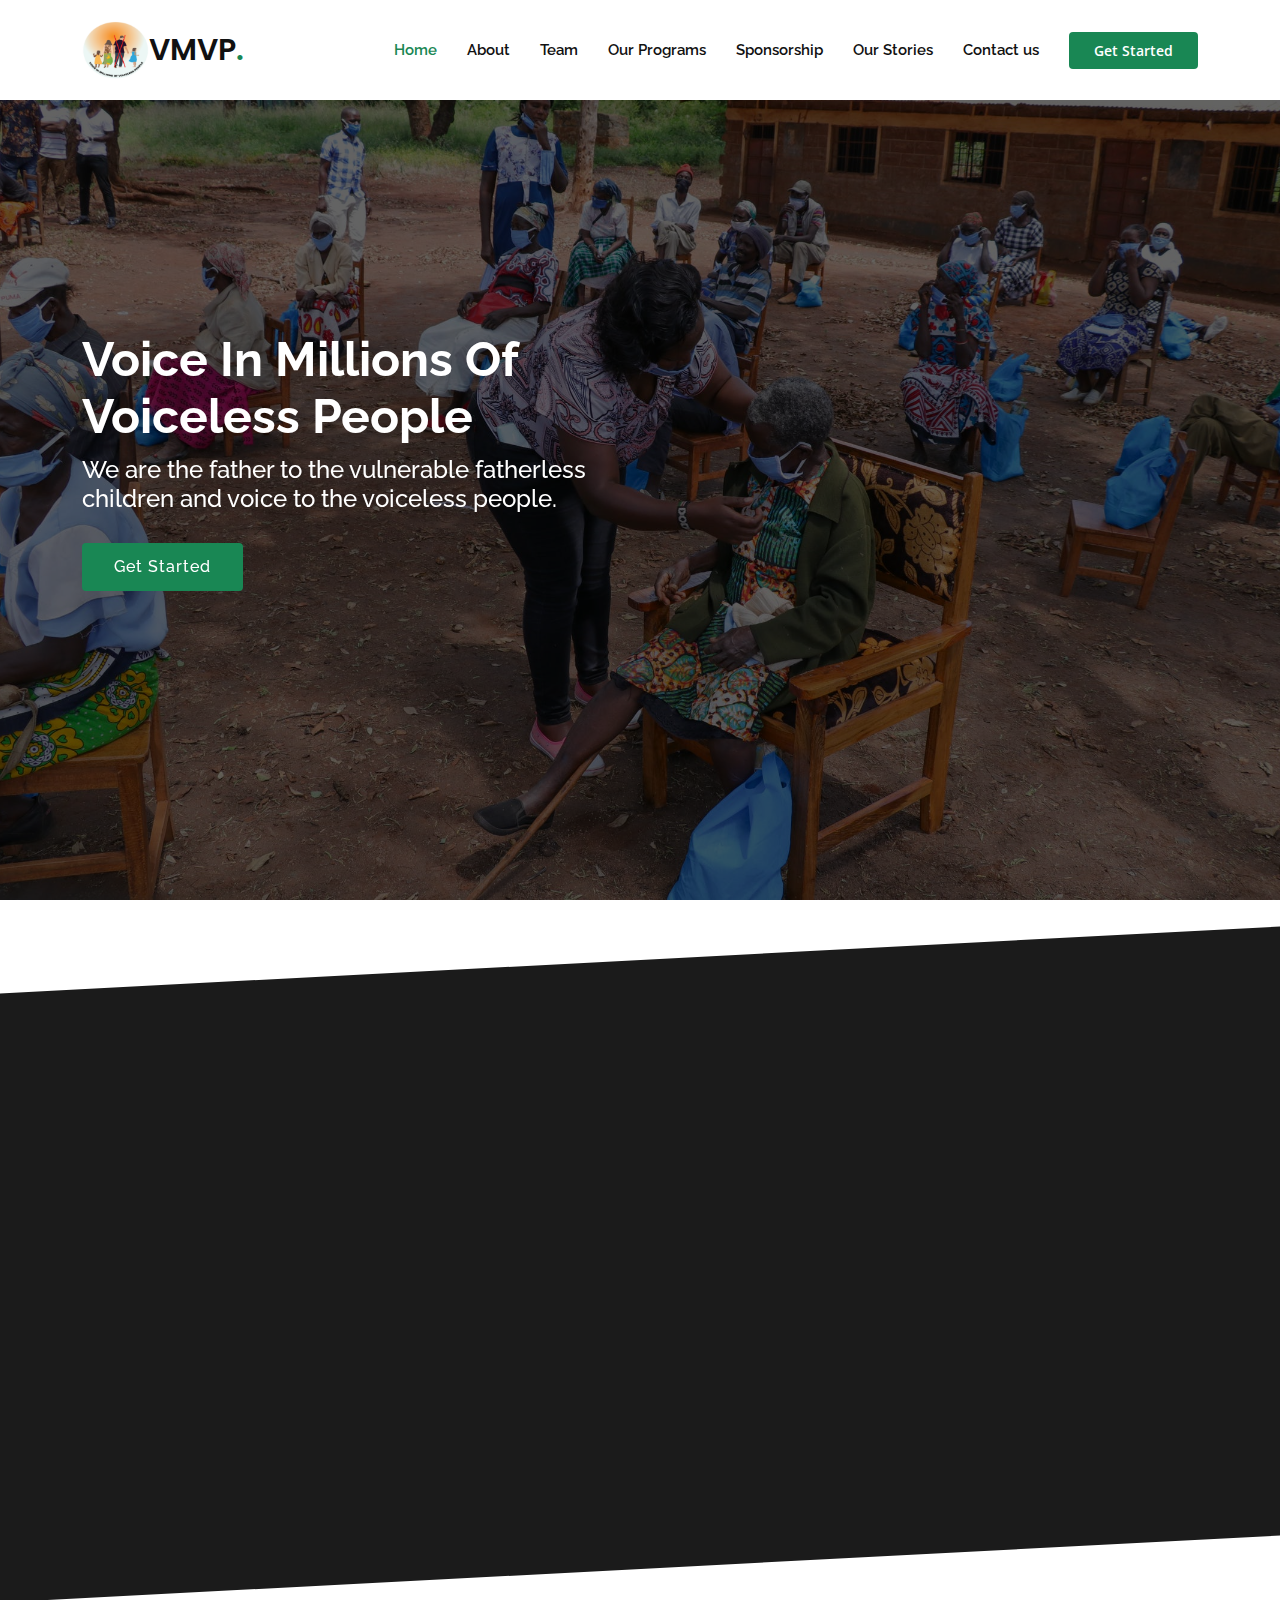
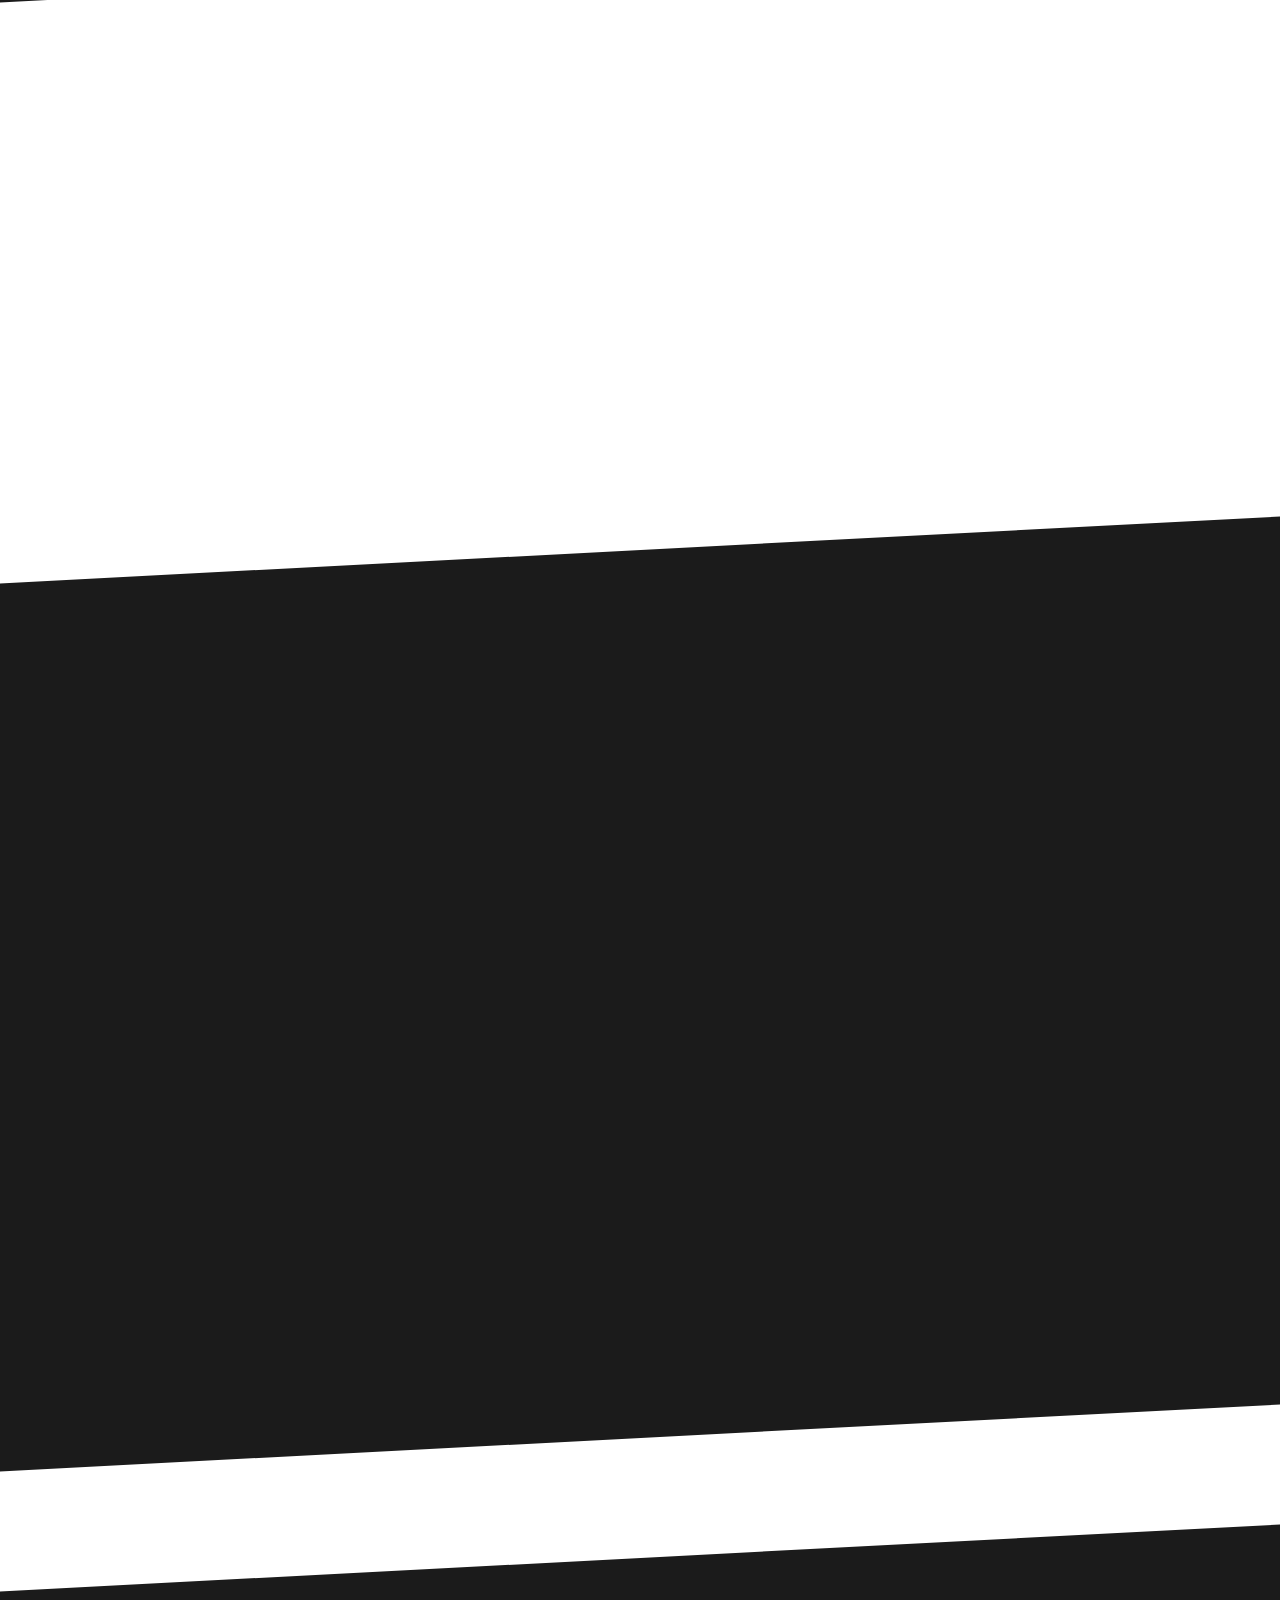
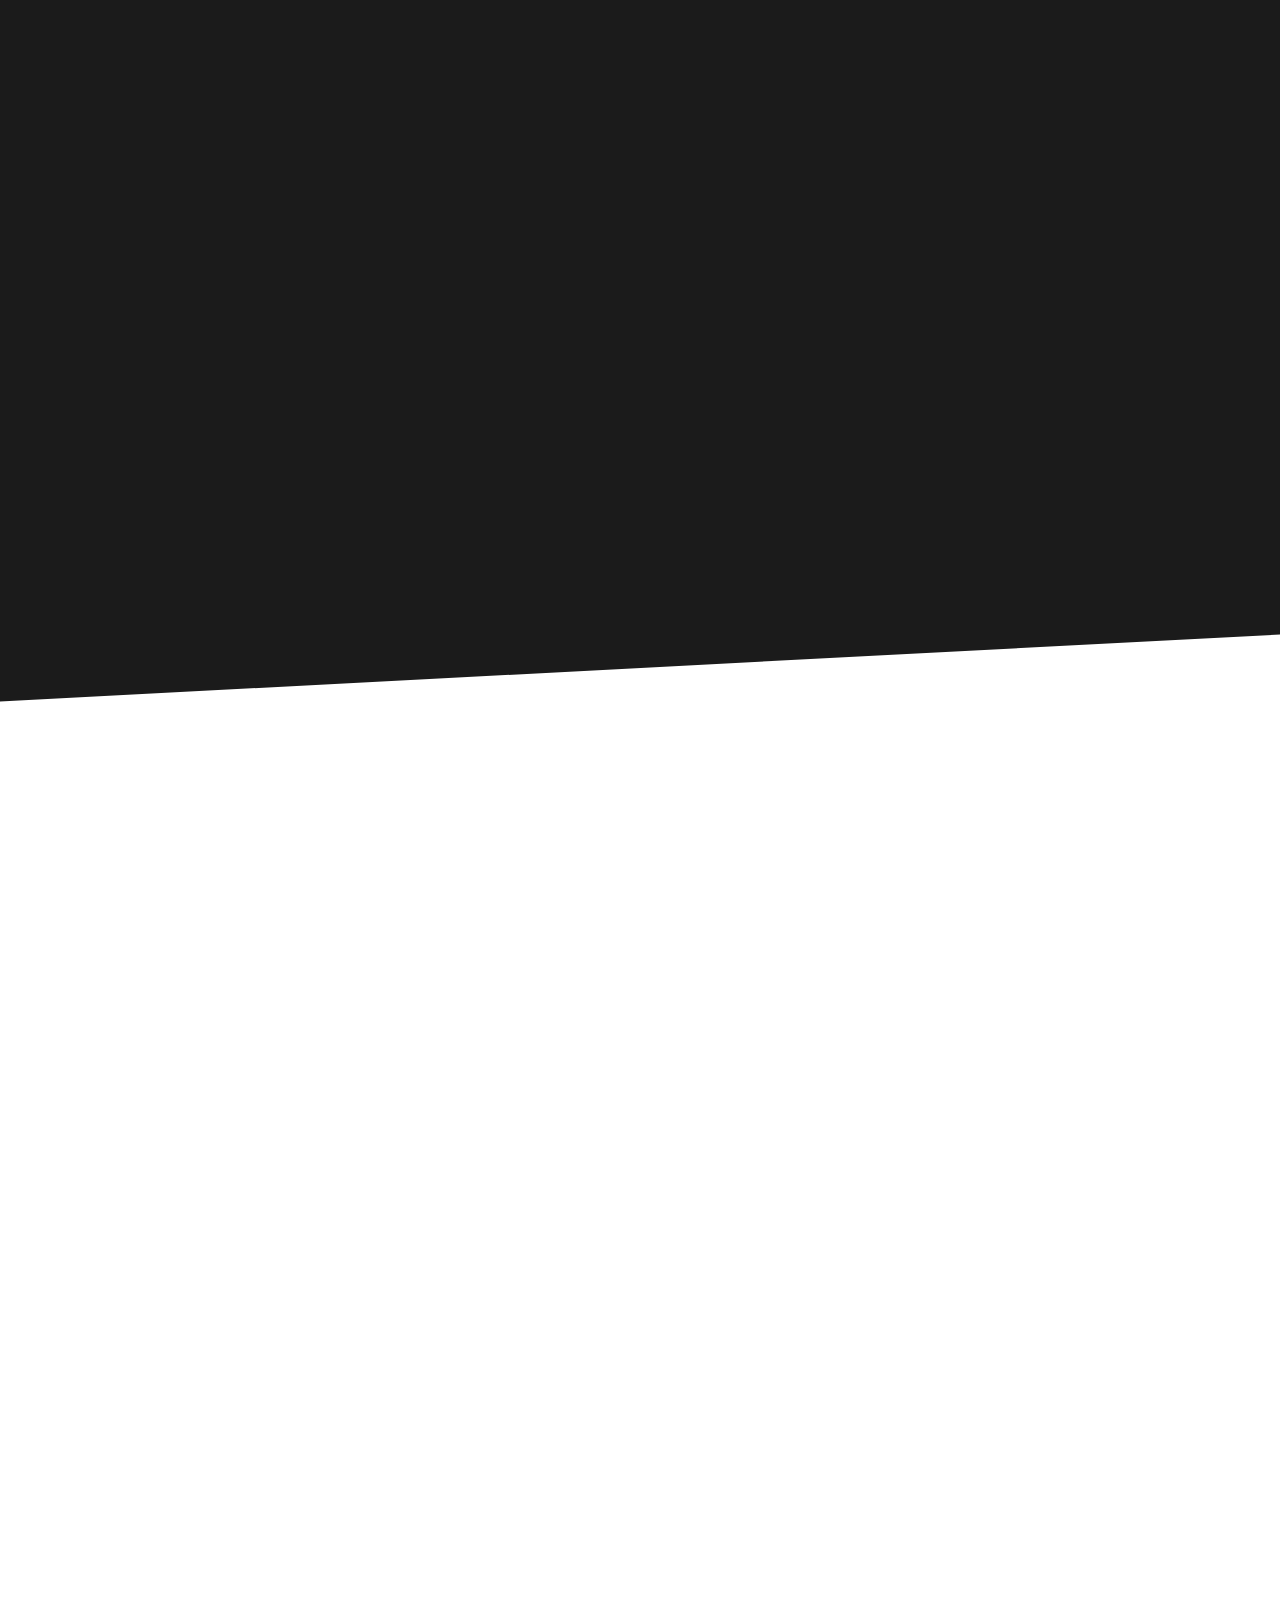
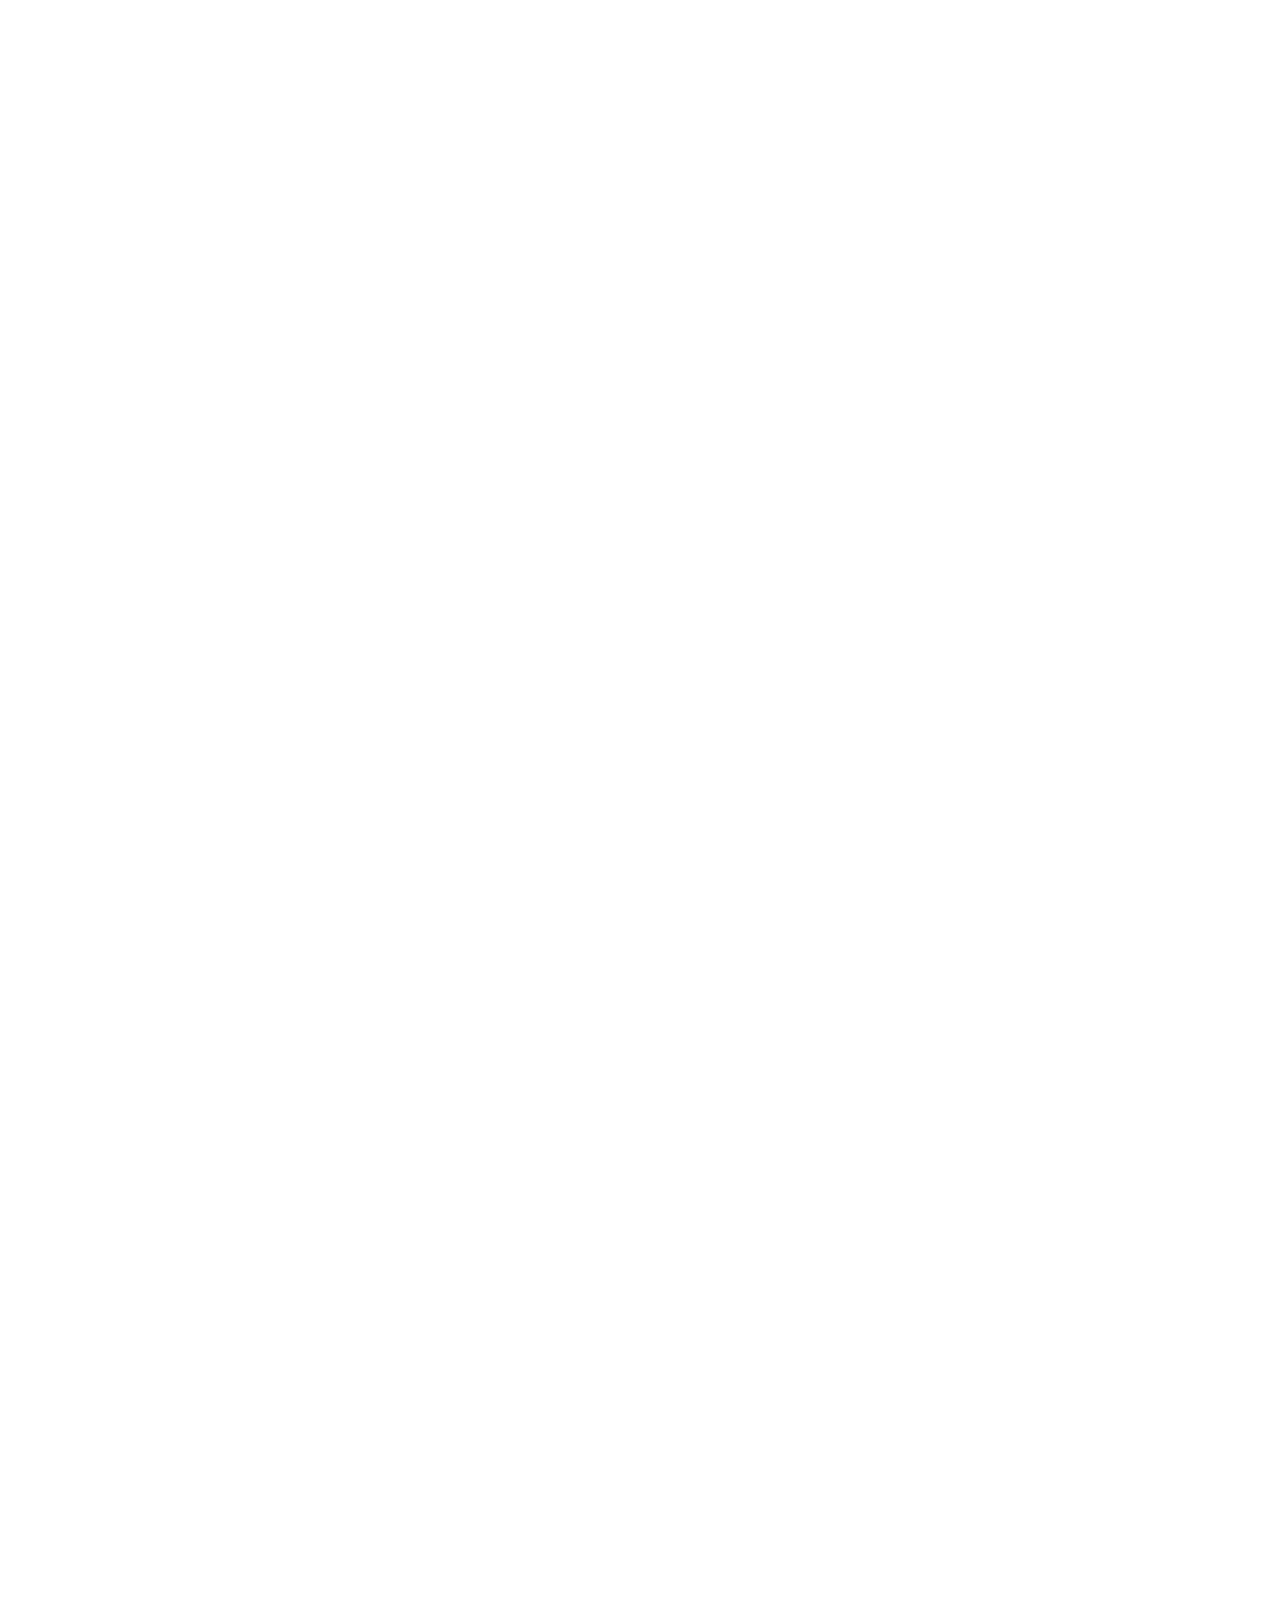
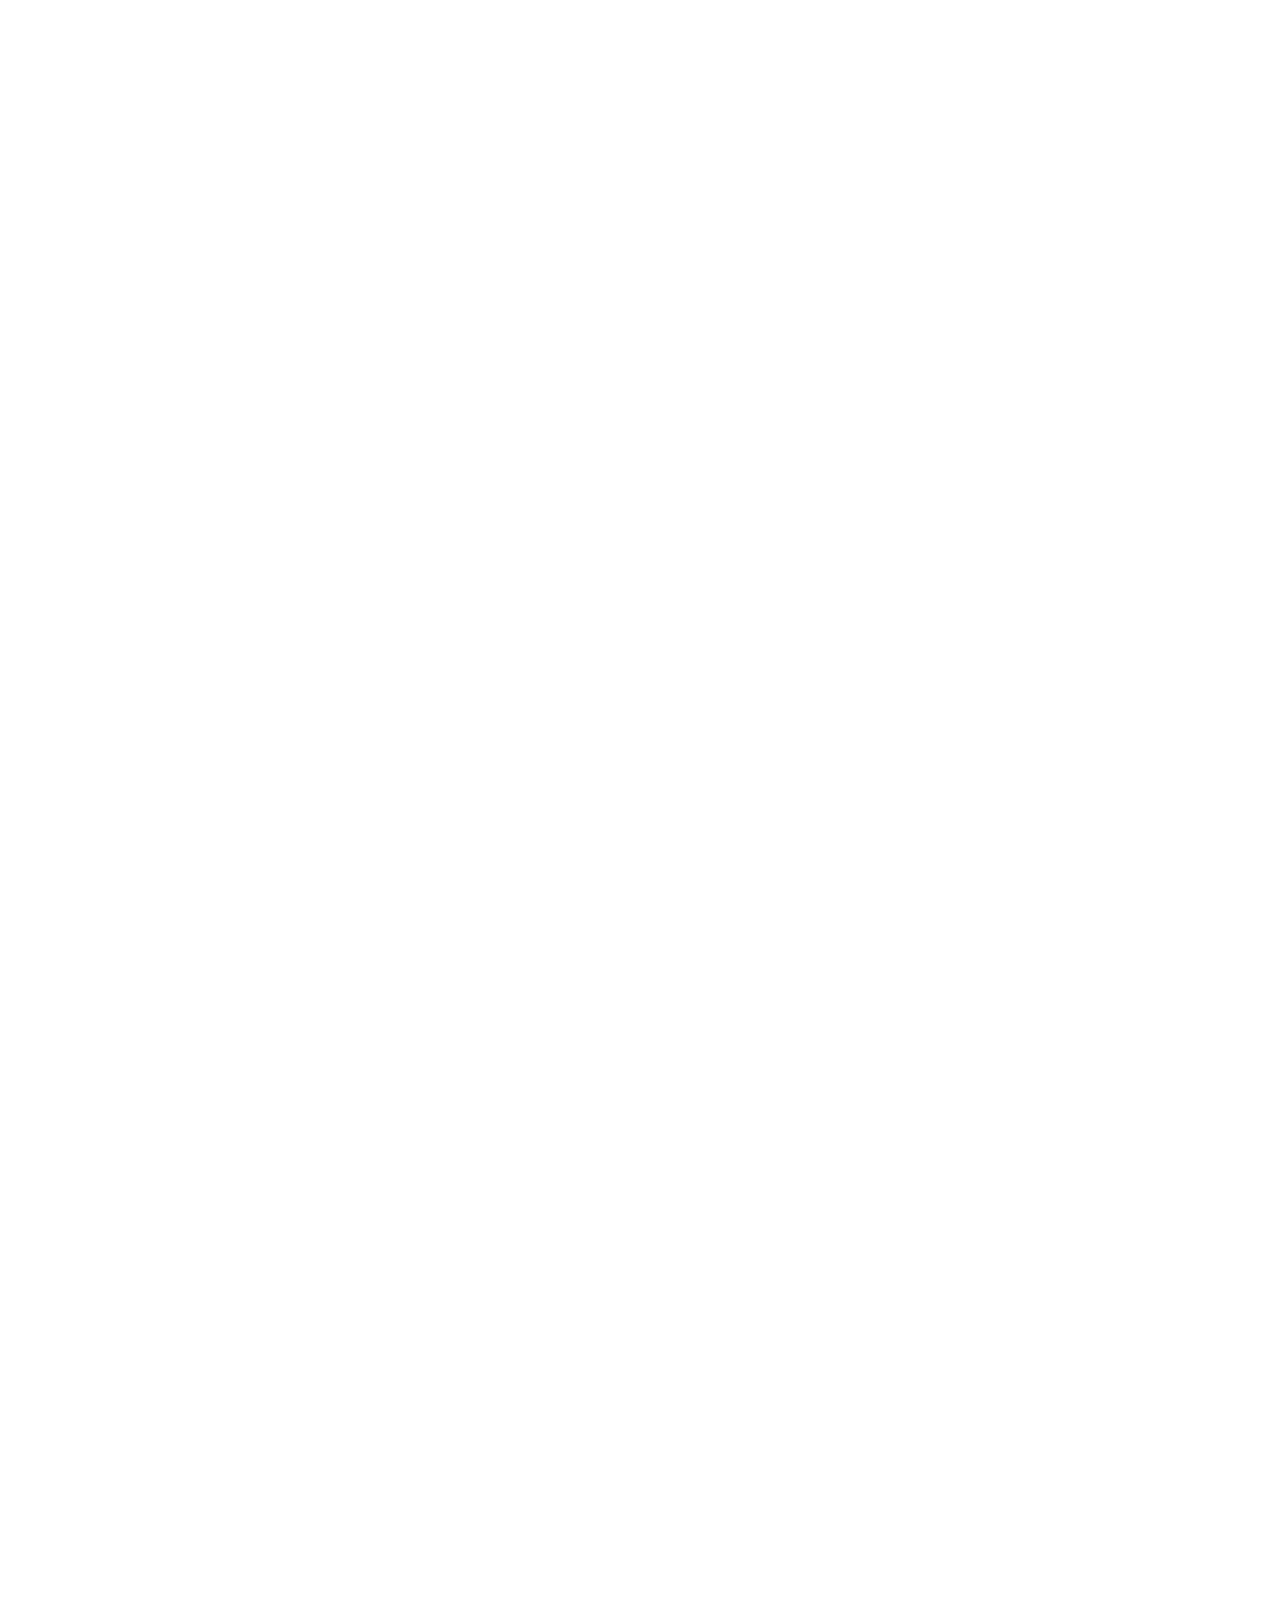
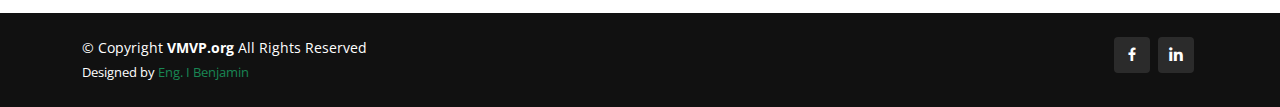
==== index.html @ 3604f812 "fixing feedbacks from client" ====
<!DOCTYPE html>
<html lang="en">

<head>
  <meta charset="utf-8">
  <meta content="width=device-width, initial-scale=1.0" name="viewport">

  <title> Voice In Millions Of Voiceless People -VMVP </title>
  <meta content="Voice In Millions Of Voiceless People" name="description">
  <meta content="" name="keywords">

  <!-- Favicons -->
  <link href="assets/img/logo.png" rel="icon">
  <link href="assets/img/apple-touch-icon.png" rel="apple-touch-icon">

  <!-- Google Fonts -->
  <link href="https://fonts.googleapis.com/css?family=Open+Sans:300,300i,400,400i,600,600i,700,700i|Raleway:300,300i,400,400i,500,500i,600,600i,700,700i|Poppins:300,300i,400,400i,500,500i,600,600i,700,700i" rel="stylesheet">

  <!-- Vendor CSS Files -->
  <link href="assets/vendor/aos/aos.css" rel="stylesheet">
  <link href="assets/vendor/bootstrap/css/bootstrap.min.css" rel="stylesheet">
  <link href="assets/vendor/bootstrap-icons/bootstrap-icons.css" rel="stylesheet">
  <link href="assets/vendor/boxicons/css/boxicons.min.css" rel="stylesheet">
  <link href="assets/vendor/glightbox/css/glightbox.min.css" rel="stylesheet">
  <link href="assets/vendor/remixicon/remixicon.css" rel="stylesheet">
  <link href="assets/vendor/swiper/swiper-bundle.min.css" rel="stylesheet">

  <!-- Template Main CSS File -->
  <link href="assets/css/style.css" rel="stylesheet">

  <!-- =======================================================
  * Template Name: Presento - v3.7.0
  * Template URL: https://bootstrapmade.com/presento-bootstrap-corporate-template/
  * Author: BootstrapMade.com
  * License: https://bootstrapmade.com/license/
  ======================================================== -->
</head>

<body>

  <!-- ======= Header ======= -->
  <header id="header" class="fixed-top d-flex align-items-center">
    <div class="container d-flex align-items-center">
     
      <!-- Uncomment below if you prefer to use an image logo -->
      <a href="index.html" class="logo "> <img src="assets/img/logo.png" alt=""> <h1 class="logo"><a href="index.html">VMVP<span>.</span></a></h1></a>
<a class=" me-auto "></a>
      <nav id="navbar" class="navbar order-last order-lg-0">
        <ul>
          <li><a class="nav-link scrollto active" href="#hero">Home</a></li>
          <li><a class="nav-link scrollto" href="#about">About</a></li>
          <li><a class="nav-link scrollto" href="#team">Team</a></li>
          <li><a class="nav-link scrollto" href="#services">Our Programs</a></li>
          <li><a class="nav-link scrollto " href="#portfolio">Sponsorship</a></li> 
          <li><a class="nav-link scrollto " href="#testimonials">Our Stories</a></li> 
          <!-- <li><a href="blog.html">Blog</a></li> -->
          <!-- <li class="dropdown"><a href="#"><span>Drop Down</span> <i class="bi bi-chevron-down"></i></a>
            <ul>
              <li><a href="#">Drop Down 1</a></li>
              <li class="dropdown"><a href="#"><span>Deep Drop Down</span> <i class="bi bi-chevron-right"></i></a>
                <ul>
                  <li><a href="#">Deep Drop Down 1</a></li>
                  <li><a href="#">Deep Drop Down 2</a></li>
                  <li><a href="#">Deep Drop Down 3</a></li>
                  <li><a href="#">Deep Drop Down 4</a></li>
                  <li><a href="#">Deep Drop Down 5</a></li>
                </ul>
              </li>
              <li><a href="#">Drop Down 2</a></li>
              <li><a href="#">Drop Down 3</a></li>
              <li><a href="#">Drop Down 4</a></li>
            </ul>
          </li> -->
          <li><a class="nav-link scrollto" href="#contact">Contact us</a></li>
        </ul>
        <i class="bi bi-list mobile-nav-toggle"></i>
      </nav><!-- .navbar -->

      <a href="#about" class="get-started-btn scrollto">Get Started</a>
    </div>
  </header><!-- End Header -->

  <!-- ======= Hero Section ======= -->
  <section id="hero" class="d-flex align-items-center">

    <div class="container" data-aos="zoom-out" data-aos-delay="100">
      <div class="row">
        <!-- <div class="col-xl-6 pillars order-1 order-lg-1 " style="background:none">
          <img src="assets/img/team/Screenshot 2022-03-13 at 22.03.12.png" alt="" class="img-fluid">
        </div> -->
        <div class="col-xl-6">
          <h1>Voice In Millions Of Voiceless People</h1>
          <h2>We are the father to the vulnerable fatherless children and voice to the voiceless people.  
          </h2>
          <a href="#about" class="btn-get-started scrollto">Get Started</a>
        </div>
     
      </div>
    </div>

  </section><!-- End Hero -->

  <main id="main">


    <!-- ======= About Section ======= -->
    <section id="about" class="about section-bg">
      <div class="container" data-aos="fade-up">

        <div class="row no-gutters">
          <div class="content col-xl-6 d-flex align-items-stretch">
            <div class="content">
              <h3>About Us</h3>
              <p>
                Voice in Millions of Voiceless People (VMVP) non-governmental organization is granted the operational certificate in conformity with the Rwanda Law. Kigali, 06th October 2021.</p>
              
                <p>
                  We are the father to the vulnerable fatherless children and voice to the voiceless people. 
                  </p>
                  <p>
                    VMVP is building a concrete bridge from poverty for vulnerable fatherless kids and a voice to the voiceless people in Rwanda.  
                  </p>
                <a  href="#tabs" class="about-btn scrollto"><span>Next</span> <i class="bx bx-chevron-right"></i></a>
            </div>
          </div>
          
        <div class="col-xl-6 pillars order-1 order-lg-1 " style="background:none">
          <img src="assets/img/team/Screenshot 2022-03-13 at 22.03.12.png" alt="" class="img-fluid">
        </div>
         <!-- <div class="col-xl-5 d-flex align-items-stretch">
            <div class="icon-boxes d-flex flex-column justify-content-center">
              <div class="row">
                <div class="col-md-6 icon-box" data-aos="fade-up" data-aos-delay="100">
                  <i class="bx bx-receipt"></i>
                  <h4>Healthcare With Nutrition</h4>
              <p>Consequuntur sunt aut quasi enim aliquam quae harum pariatur laboris nisi ut aliquip</p> 
                </div>
                <div class="col-md-6 icon-box" data-aos="fade-up" data-aos-delay="200">
                  <i class="bx bx-cube-alt"></i>
                  <h4>Saving Account</h4>
                  <p>Excepteur sint occaecat cupidatat non proident, sunt in culpa qui officia deserunt</p>
                </div>
                <div class="col-md-6 icon-box" data-aos="fade-up" data-aos-delay="300">
                  <i class="bx bx-images"></i>
                  <h4>Talents And Career Development</h4>
                  <p>Aut suscipit aut cum nemo deleniti aut omnis. Doloribus ut maiores omnis facere</p>
                </div>
                <div class="col-md-6 icon-box" data-aos="fade-up" data-aos-delay="400">
                  <i class="bx bx-shield"></i>
                  <h4>Quality Education</h4>
                  <p>Expedita veritatis consequuntur nihil tempore laudantium vitae denat pacta</p>
                </div>
              </div>
            </div>
          </div> -->
        </div>

      </div>
    </section><!-- End About Section -->

    <!-- ======= Counts Section ======= -->
    <!--    <section id="counts" class="counts">
      <div class="container" data-aos="fade-up">

        <div class="row">

          <div class="col-lg-3 col-md-6">
            <div class="count-box">
              <i class="bi bi-emoji-smile"></i>
              <span data-purecounter-start="0" data-purecounter-end="232" data-purecounter-duration="1" class="purecounter"></span>
              <p>Happy Clients</p>
            </div>
          </div>

          <div class="col-lg-3 col-md-6 mt-5 mt-md-0">
            <div class="count-box">
              <i class="bi bi-journal-richtext"></i>
              <span data-purecounter-start="0" data-purecounter-end="521" data-purecounter-duration="1" class="purecounter"></span>
              <p>Projects</p>
            </div>
          </div>

          <div class="col-lg-3 col-md-6 mt-5 mt-lg-0">
            <div class="count-box">
              <i class="bi bi-headset"></i>
              <span data-purecounter-start="0" data-purecounter-end="1463" data-purecounter-duration="1" class="purecounter"></span>
              <p>Hours Of Support</p>
            </div>
          </div>

          <div class="col-lg-3 col-md-6 mt-5 mt-lg-0">
            <div class="count-box">
              <i class="bi bi-people"></i>
              <span data-purecounter-start="0" data-purecounter-end="15" data-purecounter-duration="1" class="purecounter"></span>
              <p>Hard Workers</p>
            </div>
          </div>

        </div>

      </div>
    </section>-->
<!-- End Counts Section -->

    <!-- ======= Tabs Section ======= -->
    <section id="tabs" class="tabs">
      <div class="container" data-aos="fade-up">

        <ul class="nav nav-tabs row d-flex">
          <!-- <li class="nav-item col-1"> -->
            <!-- <a class="nav-link active show" data-bs-toggle="tab" data-bs-target="#tab-1">
              <i class="ri-gps-line"></i>
              <h4 class="d-none d-lg-block">Modi sit est dela pireda nest</h4>
            </a> -->
          <!-- </li> -->
          <li class="nav-item col-4">
            <a class="nav-link" data-bs-toggle="tab" data-bs-target="#tab-2">
              <i class="ri-body-scan-line"></i>
              <h4 class="d-none d-lg-block">Our Vision</h4>
            </a>
          </li>
          <li class="nav-item col-4">
            <a class="nav-link" data-bs-toggle="tab" data-bs-target="#tab-3">
              <i class="ri-sun-line"></i>
              <h4 class="d-none d-lg-block">Our Mission</h4>
            </a>
          </li>
          <li class="nav-item col-4">
            <a class="nav-link" data-bs-toggle="tab" data-bs-target="#tab-4">
              <i class="ri-store-line"></i>
              <h4 class="d-none d-lg-block">Our Objectives</h4>
            </a>
          </li>
        </ul>

        <div class="tab-content">
          <div class="tab-pane active show" id="tab-2">
            <div class="row">
              <div class="col-lg-6 order-2 order-lg-1 mt-3 mt-lg-0" data-aos="fade-up" data-aos-delay="100">
                <h3>Mission</h3>
                <p class="fst-italic">
                  Restoring the hope for vulnerable fatherless kids, enlightening their paths to success in a certain way they become solution givers and hope for the great future.
                </p>
                <ul>
                  <li><i class="ri-check-double-line"></i> Raise children in a certain way to become solution givers and hope of nation for great future. </li>
                  <!-- <li><i class="ri-check-double-line"></i> Duis aute irure dolor in reprehenderit in voluptate velit.</li>
                  <li><i class="ri-check-double-line"></i> Ullamco laboris nisi ut aliquip ex ea commodo consequat. Duis aute irure dolor in reprehenderit in voluptate trideta storacalaperda mastiro dolore eu fugiat nulla pariatur.</li> -->
                </ul>
                <!-- <p>
                  Ullamco laboris nisi ut aliquip ex ea commodo consequat. Duis aute irure dolor in reprehenderit in voluptate
                  velit esse cillum dolore eu fugiat nulla pariatur. Excepteur sint occaecat cupidatat non proident, sunt in
                  culpa qui officia deserunt mollit anim id est laborum
                </p> -->
              </div>
              <!-- <div class="col-lg-6 order-1 order-lg-2 text-center" data-aos="fade-up" data-aos-delay="200">
                <img src="assets/img/tabs-1.jpg" alt="" class="img-fluid">
              </div> -->
            </div>
          </div>
          <div class="tab-pane" id="tab-3">
            <div class="row">
              <div class="col-lg-6 order-2 order-lg-1 mt-3 mt-lg-0">
                <h3>Vision</h3>
                <p>
                  Redefining the fate of 10,000 vulnerable fatherless kids by 2035 and make the sense of their future.
                </p>
              
                <ul>
                  <li><i class="ri-check-double-line"></i> Redefining the fate of 1,000,000 vulnerable fatherless kids by 2050 and make them an entrepreneurs. </li>
                  <!-- <li><i class="ri-check-double-line"></i> Duis aute irure dolor in reprehenderit in voluptate velit.</li>
                  <li><i class="ri-check-double-line"></i> Provident mollitia neque rerum asperiores dolores quos qui a. Ipsum neque dolor voluptate nisi sed.</li>
                  <li><i class="ri-check-double-line"></i> Ullamco laboris nisi ut aliquip ex ea commodo consequat. Duis aute irure dolor in reprehenderit in voluptate trideta storacalaperda mastiro dolore eu fugiat nulla pariatur.</li> -->
                </ul>
              </div>
              <!-- <div class="col-lg-6 order-1 order-lg-2 text-center">
                <img src="assets/img/tabs-2.jpg" alt="" class="img-fluid">
              </div> -->
            </div>
          </div>
          <div class="tab-pane" id="tab-4">
            <div class="row">
              <div class="col-lg-6 order-2 order-lg-1 mt-3 mt-lg-0">
                <h3>Objectives</h3>
                <!-- <p>
                  Ullamco laboris nisi ut aliquip ex ea commodo consequat. Duis aute irure dolor in reprehenderit in voluptate
                  velit esse cillum dolore eu fugiat nulla pariatur. Excepteur sint occaecat cupidatat non proident, sunt in
                  culpa qui officia deserunt mollit anim id est laborum
                </p> -->
                <ul>
                  <li><i class="ri-check-double-line"></i> Healthcare with nutrition to empower child cognition and focus in class. </li>
                  <li><i class="ri-check-double-line"></i> Quality education, talents, and career development as a real asset of individual life to create jobs and support the nation. </li>
                  <li><i class="ri-check-double-line"></i> Children Savings accounts to incubate financial capital for future businesses and uses.                   </li>
                  <li><i class="ri-check-double-line"></i> Community incubation to upgrade work ethics and empower youth and parents.</li>
                  <li><i class="ri-check-double-line"></i> Community development to empower teen mothers and   vulnerable youth to meet the demands of societies             </li>
                </ul>
                
              </div>
              <!-- <div class="col-lg-6 order-1 order-lg-1 text-center">
                <img src="assets/img/tabs-3.jpg" alt="" class="img-fluid">
              </div> -->
            </div>
          </div>
          <!--   <div class="tab-pane" id="tab-4">
            <div class="row">
              <div class="col-lg-6 order-2 order-lg-1 mt-3 mt-lg-0">
                <h3>Omnis fugiat ea explicabo sunt dolorum asperiores sequi inventore rerum</h3>
                <p>
                  Ullamco laboris nisi ut aliquip ex ea commodo consequat. Duis aute irure dolor in reprehenderit in voluptate
                  velit esse cillum dolore eu fugiat nulla pariatur. Excepteur sint occaecat cupidatat non proident, sunt in
                  culpa qui officia deserunt mollit anim id est laborum
                </p>
                <p class="fst-italic">
                  Lorem ipsum dolor sit amet, consectetur adipiscing elit, sed do eiusmod tempor incididunt ut labore et dolore
                  magna aliqua.
                </p>
                <ul>
                  <li><i class="ri-check-double-line"></i> Ullamco laboris nisi ut aliquip ex ea commodo consequat.</li>
                  <li><i class="ri-check-double-line"></i> Duis aute irure dolor in reprehenderit in voluptate velit.</li>
                  <li><i class="ri-check-double-line"></i> Ullamco laboris nisi ut aliquip ex ea commodo consequat. Duis aute irure dolor in reprehenderit in voluptate trideta storacalaperda mastiro dolore eu fugiat nulla pariatur.</li>
                </ul>
              </div>
              <div class="col-lg-6 order-1 order-lg-2 text-center">
                <img src="assets/img/tabs-4.jpg" alt="" class="img-fluid">
              </div>
            </div>
          </div>-->
        </div>

      </div>
    </section><!-- End Tabs Section -->

    <!-- ======= Team Section ======= -->
    <section id="team" class="team section-bg">
      <div class="container" data-aos="fade-up">

        <div class="section-title">
          <h2>Meet The Team</h2>
          <!-- <p>Magnam dolores commodi suscipit. Necessitatibus eius consequatur ex aliquid fuga eum quidem. Sit sint consectetur velit. Quisquam quos quisquam cupiditate. Et nemo qui impedit suscipit alias ea.</p> -->
        </div>

        <div class="row" style="align-items: center;">


          <div class="col-lg-3 col-md-6 d-flex align-items-stretch">
            <div class="member" data-aos="fade-up" data-aos-delay="100">
              <div class="member-img">
                <img src="assets/img/team/anathole.png" class="img-fluid" alt="" >
                <div class="social">
                  <h1></h1>
                  <a href=""><i class="bi bi-twitter"></i></a>
                  <a href=""><i class="bi bi-facebook"></i></a>
                  <a href=""><i class="bi bi-instagram"></i></a>
                  <a href=""><i class="bi bi-linkedin"></i></a>
                </div>
              </div>
              <div class="member-info">
                <h4>Author Anathole Dusengumuremyi</h4>
                <span>Founder and CEO</span>
                <span>
                  <i class="bx bxs-quote-alt-left quote-icon-left"></i>
                  Vision Bearer And The Mastermind  of Voice in Millions  of Voiceless People (VMVP) with its Development 

                  Overall, of management,  General Approval for all,  Strategic planning and innovation leadership, Legal Representative of organization at the local and international level. 
                   <i class="bx bxs-quote-alt-right quote-icon-right"></i></span>
              </div>
            </div>
          </div>

          <div class="col-lg-3 col-md-6 d-flex align-items-stretch">
            <div class="member" data-aos="fade-up" data-aos-delay="200">
              <div class="member-img">
                <img src="assets/img/team/ukeye.png" class="img-fluid" alt="" >
                <div class="social">
                  <a href=""><i class="bi bi-twitter"></i></a>
                  <a href=""><i class="bi bi-facebook"></i></a>
                  <a href=""><i class="bi bi-instagram"></i></a>
                  <a href=""><i class="bi bi-linkedin"></i></a>
                </div>
              </div>
              <div class="member-info">
                <h4>Philippe Nkwakuzi</h4>
                <span>Manging Director</span>
                
                <span>
                  <i class="bx bxs-quote-alt-left quote-icon-left"></i>
                  The masterplan and execution 
                  Management of projects and programs, Execute an action plan, Partnership, cooperation, innovation and creativity, Training and development.
                   <i class="bx bxs-quote-alt-right quote-icon-right"></i></span>
              </div>
            </div>
          </div>

          <div class="col-lg-3 col-md-6 d-flex align-items-stretch">
            <div class="member" data-aos="fade-up" data-aos-delay="300">
              <div class="member-img">
                <img src="assets/img/team/ukeye.png" class="img-fluid" alt="">
                <div class="social">
                  <a href=""><i class="bi bi-twitter"></i></a>
                  <a href=""><i class="bi bi-facebook"></i></a>
                  <a href=""><i class="bi bi-instagram"></i></a>
                  <a href=""><i class="bi bi-linkedin"></i></a>
                </div>
              </div>
              <div class="member-info">
                <h4>Louise Ukeye</h4>
                <span>Child Development Specialist 
                </span>
                
                <span>
                  <i class="bx bxs-quote-alt-left quote-icon-left"></i>
                  The Master of General Parenting and Child Development Specialist 
                  Local Development and Supporting Ongoing Field Activities and Chief Advisor 
                   <i class="bx bxs-quote-alt-right quote-icon-right"></i></span>
              </div>
            </div>
          </div>

          <div class="col-lg-3 col-md-6 d-flex align-items-stretch">
            <div class="member" data-aos="fade-up" data-aos-delay="400">
              <div class="member-img">
                <img src="assets/img/team/mukarurangwa.png" class="img-fluid" alt="">
                <div class="social">
                  <a href=""><i class="bi bi-twitter"></i></a>
                  <a href=""><i class="bi bi-facebook"></i></a>
                  <a href=""><i class="bi bi-instagram"></i></a>
                  <a href=""><i class="bi bi-linkedin"></i></a>
                </div>
              </div>
              <div class="member-info">
                <h4>Jeanine Mukarurangwa</h4>
                <span>Community Engagement</span>
                <span>
                  <i class="bx bxs-quote-alt-left quote-icon-left"></i>
                  Administration, Logistics Division, The Community Organizer and Engagement 
                  <i class="bx bxs-quote-alt-right quote-icon-right"></i>
                </span>
              </div>
            </div>
          </div>

        </div>

      </div>
    </section><!-- End Team Section -->
    <!-- ======= Services Section ======= -->
<section id="services" class="services section-bg ">
      <div class="container" data-aos="fade-up">

        <div class="section-title">
          <h2>Our Programs</h2>
          <!-- <p>Magnam dolores commodi suscipit. Necessitatibus eius consequatur ex aliquid fuga eum quidem. Sit sint consectetur velit. Quisquam quos quisquam cupiditate. Et nemo qui impedit suscipit alias ea.</p> -->
        </div>

        <div class="row">
          
          <div class="col-md-6 mt-4 mt-md-0">
            <div class="icon-box" data-aos="fade-up" data-aos-delay="400">
              <i class="bi bi-binoculars"></i>
              <h4><a href="#">ITalents detection  and career development </a></h4>
              <p>VMVP enhances children's space challenge for creativity through mentorship programs and runs incubation centers that foster God-given unique abilities for personal and professional development so as to become solution givers to the community.
              </p>
            </div>
          </div>
         
          <div class="col-md-6 mt-4 mt-md-0">
            <div class="icon-box" data-aos="fade-up" data-aos-delay="200">
              <i class="bi bi-card-checklist"></i>
              <h4><a href="#">Children saving accounts</a></h4>
              <p>VMVP statures vulnerable fatherless kids into financial literacy and savings accounts by donating an annual deposit of at least $10 on vulnerable fatherless kids’ saving accounts so as to stimulate future capital for investment so as to overcome absolute poverty. </p>
            </div>
          </div>

          <div class="col-md-6">
            <div class="icon-box" data-aos="fade-up" data-aos-delay="100">
              <i class="bi bi-briefcase"></i>
              <h4><a href="#">Healthcare with nutrition</a></h4>
              <p>VMVP fixes the father’s role missed by providing healthcare with nutrition for vulnerable fatherless kids so as to empower their cognitive so that they can focus in class.</p>
            </div>
          </div>

          <div class="col-md-6 mt-4 mt-md-0">
            <div class="icon-box" data-aos="fade-up" data-aos-delay="300">
              <i class="bi bi-bar-chart"></i>
              <h4><a href="#">Quality education</a></h4>
              <p>VMVP provides financial literacy for children’s education through well-illustrated physical and digital books, so as to destroy the roots of financial illiteracy at a very young age and accelerate entrepreneurial ethical mindsets.
              </p>
            </div>
          </div>
        </div>

      </div>
    </section>
    <!-- End Services Section -->

    <!-- ======= Portfolio Section ======= -->
   <section id="portfolio" class="portfolio">
      <div class="container" data-aos="fade-up">

        <div class="section-title">
          <h2>Sponsor a vulnerable fatherless kid</h2>
          <!-- <p>Magnam dolores commodi suscipit. Necessitatibus eius consequatur ex aliquid fuga eum quidem. Sit sint consectetur velit. Quisquam quos quisquam cupiditate. Et nemo qui impedit suscipit alias ea.</p> -->
        </div>

        <div class="row" data-aos="fade-up" data-aos-delay="100">
          <!-- <div class="col-lg-12 d-flex justify-content-center">
            <ul id="portfolio-flters">
              <li data-filter="*" class="filter-active">All</li>
              <li data-filter=".filter-app">App</li>
              <li data-filter=".filter-card">Card</li>
              <li data-filter=".filter-web">Web</li>
            </ul>
          </div> -->
        </div>

        <div class="row portfolio-container" data-aos="fade-up" data-aos-delay="200">

          <div class="col-lg-3 col-md-6 portfolio-item filter-app">
            <div class="portfolio-wrap">
              <img src="assets/img/custom/poverty.jpeg" class="img-fluid" alt="">
             <a href="sponsor.html" > 
               <div class="portfolio-info">
                <h4  >Iyamuremye Benjamini</h4>
                <p>12 Years Old</p>
                <div class="portfolio-links">
                  <!-- <a href="assets/img/custom/poverty.jpeg" data-gallery="portfolioGallery" class="portfolio-lightbox" title="App 1"><i class="fa-solid fa-eye"></i></a> -->
                  <a href="sponsor.html" title="More Details" style="font-size: 15px;"> Read more... <i class="bx bx-link"></i></a>
                </div>
              </div></a>
            </div>
          </div>
          <div class="col-lg-3 col-md-6 portfolio-item filter-app">
            <div class="portfolio-wrap">
              <img src="assets/img/custom/poverty.jpeg" class="img-fluid" alt="">
             <a href="sponsor.html" > 
               <div class="portfolio-info">
                <h4  >Iyamuremye Benjamini</h4>
                <p>12 Years Old</p>
                <div class="portfolio-links">
                  <!-- <a href="assets/img/custom/poverty.jpeg" data-gallery="portfolioGallery" class="portfolio-lightbox" title="App 1"><i class="fa-solid fa-eye"></i></a> -->
                  <a href="sponsor.html" title="More Details" style="font-size: 15px;"> Read more... <i class="bx bx-link"></i></a>
                </div>
              </div></a>
            </div>
          </div>
          <div class="col-lg-3 col-md-6 portfolio-item filter-app">
            <div class="portfolio-wrap">
              <img src="assets/img/custom/poverty.jpeg" class="img-fluid" alt="">
             <a href="sponsor.html" > 
               <div class="portfolio-info">
                <h4  >Iyamuremye Benjamini</h4>
                <p>12 Years Old</p>
                <div class="portfolio-links">
                  <!-- <a href="assets/img/custom/poverty.jpeg" data-gallery="portfolioGallery" class="portfolio-lightbox" title="App 1"><i class="fa-solid fa-eye"></i></a> -->
                  <a href="sponsor.html" title="More Details" style="font-size: 15px;"> Read more... <i class="bx bx-link"></i></a>
                </div>
              </div></a>
            </div>
          </div>
          <div class="col-lg-3 col-md-6 portfolio-item filter-app">
            <div class="portfolio-wrap">
              <img src="assets/img/custom/poverty.jpeg" class="img-fluid" alt="">
             <a href="sponsor.html" > 
               <div class="portfolio-info">
                <h4  >Iyamuremye Benjamini</h4>
                <p>12 Years Old</p>
                <div class="portfolio-links">
                  <!-- <a href="assets/img/custom/poverty.jpeg" data-gallery="portfolioGallery" class="portfolio-lightbox" title="App 1"><i class="fa-solid fa-eye"></i></a> -->
                  <a href="sponsor.html" title="More Details" style="font-size: 15px;"> Read more... <i class="bx bx-link"></i></a>
                </div>
              </div></a>
            </div>
          </div>
          <div class="col-lg-3 col-md-6 portfolio-item filter-app">
            <div class="portfolio-wrap">
              <img src="assets/img/custom/poverty.jpeg" class="img-fluid" alt="">
             <a href="sponsor.html" > 
               <div class="portfolio-info">
                <h4  >Iyamuremye Benjamini</h4>
                <p>12 Years Old</p>
                <div class="portfolio-links">
                  <!-- <a href="assets/img/custom/poverty.jpeg" data-gallery="portfolioGallery" class="portfolio-lightbox" title="App 1"><i class="fa-solid fa-eye"></i></a> -->
                  <a href="sponsor.html" title="More Details" style="font-size: 15px;"> Read more... <i class="bx bx-link"></i></a>
                </div>
              </div></a>
            </div>
          </div>


        </div>

      </div>
    </section><!-- End Portfolio Section -->

    <!-- ======= Pricing Section ======= -->
   <!-- <section id="pricing" class="pricing section-bg">
      <div class="container" data-aos="fade-up">

        <div class="section-title">
          <h2>Pricing</h2>
          <p>Magnam dolores commodi suscipit. Necessitatibus eius consequatur ex aliquid fuga eum quidem. Sit sint consectetur velit. Quisquam quos quisquam cupiditate. Et nemo qui impedit suscipit alias ea.</p>
        </div>

        <div class="row">

          <div class="col-lg-4 col-md-6">
            <div class="box" data-aos="fade-up" data-aos-delay="100">
              <h3>Free</h3>
              <h4><sup>$</sup>0<span> / month</span></h4>
              <ul>
                <li>Aida dere</li>
                <li>Nec feugiat nisl</li>
                <li>Nulla at volutpat dola</li>
                <li class="na">Pharetra massa</li>
                <li class="na">Massa ultricies mi</li>
              </ul>
              <div class="btn-wrap">
                <a href="#" class="btn-buy">Buy Now</a>
              </div>
            </div>
          </div>

          <div class="col-lg-4 col-md-6 mt-4 mt-md-0">
            <div class="box featured" data-aos="fade-up" data-aos-delay="200">
              <h3>Business</h3>
              <h4><sup>$</sup>19<span> / month</span></h4>
              <ul>
                <li>Aida dere</li>
                <li>Nec feugiat nisl</li>
                <li>Nulla at volutpat dola</li>
                <li>Pharetra massa</li>
                <li class="na">Massa ultricies mi</li>
              </ul>
              <div class="btn-wrap">
                <a href="#" class="btn-buy">Buy Now</a>
              </div>
            </div>
          </div>

          <div class="col-lg-4 col-md-6 mt-4 mt-lg-0">
            <div class="box" data-aos="fade-up" data-aos-delay="300">
              <h3>Developer</h3>
              <h4><sup>$</sup>29<span> / month</span></h4>
              <ul>
                <li>Aida dere</li>
                <li>Nec feugiat nisl</li>
                <li>Nulla at volutpat dola</li>
                <li>Pharetra massa</li>
                <li>Massa ultricies mi</li>
              </ul>
              <div class="btn-wrap">
                <a href="#" class="btn-buy">Buy Now</a>
              </div>
            </div>
          </div>

        </div>

      </div>
    </section> -->
    <!-- End Pricing Section -->

    <!-- ======= Frequently Asked Questions Section ======= -->
   <!-- <section id="faq" class="faq">
      <div class="container" data-aos="fade-up">

        <div class="section-title">
          <h2>Our Objective</h2>
        </div>

        <ul class="faq-list accordion" data-aos="fade-up">

          <li>
            <a data-bs-toggle="collapse" class="collapsed" data-bs-target="#faq1"><i class="ri-check-double-line"></i>Healthcare with nutrition to empower child cognition and focus in class.  </a>
           <div id="faq1" class="collapse" data-bs-parent=".faq-list">
              <p>
                Feugiat pretium nibh ipsum consequat. Tempus iaculis urna id volutpat lacus laoreet non curabitur gravida. Venenatis lectus magna fringilla urna porttitor rhoncus dolor purus non.
              </p>
            </div>
          </li>
          <li>
            <a data-bs-toggle="collapse" class="collapsed" data-bs-target="#faq1"><i class="ri-check-double-line"></i>Quality education, talents, and career development as a real asset of individual life to create jobs and support the nation.  </a>
      <div id="faq1" class="collapse" data-bs-parent=".faq-list">
              <p>
                Feugiat pretium nibh ipsum consequat. Tempus iaculis urna id volutpat lacus laoreet non curabitur gravida. Venenatis lectus magna fringilla urna porttitor rhoncus dolor purus non.
              </p>
            </div> 
          </li>

        

          <li>
            <a data-bs-toggle="collapse" class="collapsed" data-bs-target="#faq1"><i class="ri-check-double-line"></i>Children Savings accounts to incubate financial capital for future businesses and uses. 
            </a>
        <div id="faq1" class="collapse" data-bs-parent=".faq-list">
              <p>
                Feugiat pretium nibh ipsum consequat. Tempus iaculis urna id volutpat lacus laoreet non curabitur gravida. Venenatis lectus magna fringilla urna porttitor rhoncus dolor purus non.
              </p>
            </div>
          </li>

        

          <li>
            <a data-bs-toggle="collapse" class="collapsed" data-bs-target="#faq1"><i class="ri-check-double-line"></i>Cummunity incubation to upgrade work ethics and empowering youth and parents.
            </a>
             <div id="faq1" class="collapse" data-bs-parent=".faq-list">
              <p>
                Feugiat pretium nibh ipsum consequat. Tempus iaculis urna id volutpat lacus laoreet non curabitur gravida. Venenatis lectus magna fringilla urna porttitor rhoncus dolor purus non.
              </p>
            </div> 
          </li>

        

          <li>
            <a data-bs-toggle="collapse" class="collapsed" data-bs-target="#faq1"><i class="ri-check-double-line"></i>Community development to empower teen mothers and   vulnerable youth to meet the demands of societies </a>
            <div id="faq1" class="collapse" data-bs-parent=".faq-list">
              <p>
                Feugiat pretium nibh ipsum consequat. Tempus iaculis urna id volutpat lacus laoreet non curabitur gravida. Venenatis lectus magna fringilla urna porttitor rhoncus dolor purus non.
              </p>
            </div> 
          </li>

        

        </ul>

      </div>
    </section>-->
    <!-- End Frequently Asked Questions Section -->

        <!-- ======= Clients Section ======= -->
   <section id="clients" class="clients">
    <div class="container" data-aos="zoom-in">

      <div class="section-title">
        <h2>Our Parteners</h2>
        <!-- <p>Magnam dolores commodi suscipit. Necessitatibus eius consequatur ex aliquid fuga eum quidem. Sit sint consectetur velit. Quisquam quos quisquam cupiditate. Et nemo qui impedit suscipit alias ea.</p> -->
      </div>
      <div class="clients-slider swiper">
        <div class="swiper-wrapper align-items-center">
          <div class="swiper-slide"><img src="assets/img/clients/client-1.png" class="img-fluid" alt=""></div>
          <div class="swiper-slide"><img src="assets/img/clients/client-2.png" class="img-fluid" alt=""></div>
          <div class="swiper-slide"><img src="assets/img/clients/client-3.png" class="img-fluid" alt=""></div>
          <div class="swiper-slide"><img src="assets/img/clients/client-4.png" class="img-fluid" alt=""></div>
          <div class="swiper-slide"><img src="assets/img/clients/client-5.png" class="img-fluid" alt=""></div>
          <div class="swiper-slide"><img src="assets/img/clients/client-6.png" class="img-fluid" alt=""></div>
          <div class="swiper-slide"><img src="assets/img/clients/client-7.png" class="img-fluid" alt=""></div>
          <div class="swiper-slide"><img src="assets/img/clients/client-8.png" class="img-fluid" alt=""></div>
        </div>
        <div class="swiper-pagination"></div>
      </div>

    </div>
  </section>
  <!-- End Clients Section -->
  <section id="clients" class="clients">
    <div class="container" data-aos="zoom-in">

      <div class="section-title">
        <h2>Our Success Story</h2>
        <!-- <p>Magnam dolores commodi suscipit. Necessitatibus eius consequatur ex aliquid fuga eum quidem. Sit sint consectetur velit. Quisquam quos quisquam cupiditate. Et nemo qui impedit suscipit alias ea.</p> -->
      </div>
  <div class="row">
    <div class="col-lg-6 order-2 order-lg-1 mt-3 mt-lg-0">
      <h3>Objectives</h3>
      <p>
        From 2000 to 2012, He faced tremendous obstacles in life from being vulnerable, fatherless, homeless, voiceless, and helpless. He went through family denials, torture, all kind of child abuse, emotional pain, the culture viewed him as valueless with no heritage, religious beliefs defined him as an unGodly lawful child. long isolation led him to attempt suicide because he couldn't see any single good reason to be alive.  he become young construction labour and a slave into different families to meet Africa New Life Ministries and new life bible church.
      </p>
      <p>
        In 2012  He met God in humankind through incredible people like Alex Twahirwa and Jamie Cleare. They renewed Anthon's mental health, spiritual life, and basic education. Indeed, they cleaned up Anathon's masses and fixed his wounds unconditionally. 

      </p>
      <p>
        In 2013 He met John Fite, Trina Nolen, and others. Since then Anathole-Anthon, he has been a man of people and a product of love from people he met and others he didn't meet but they had joined hands together to transform Anathole's life, more importantly, they have rescued his vision.
      </p>
      <p>

In 2014 He had enough time to pre-meditate on vision not only giving chance my soul to full control my actions thus, at that point his vision got directions and practice "purpose-driven is to reach upon unreached people in unreached places to help vulnerable fatherless and voiceless people to find their voice, good health, quality education, and make them entrepreneurs (job creators)". 

      </p>
      <p>
        From 2014 to 20218 He started the goat project.  I had a group of students who had big hearts for others.  We offered 64 goats to 32 vulnerable widow's homes. 
        </p>
        <p>
          From 2019 to 2020 , He Published  two books 
Better Idea, Better Nation   . with over 3000 users 
New Me . with over 1500 users 

        </p>
        <p>
          In 2020  he graduated from Africa Renewal University in Uganda.  hold bachelor's degree in business administration 
        </p>
        <p>
          In 2021  he launched a legal nonprofit organization called Voice in millions of voiceless people (VMVP). Anthon is a Founder and CEO of (VMVP) not only a mastermind of the projects and programs.  with the mission to save millions of vulnerable fatherless and voiceless people. We will help them to find their voice, healthcare with nutrition, quality education and make them entrepreneurs. 
        </p>
        <p>Give him a hand to save so many lives.</p>
        <p>I will travel the globe speaking to millions of vulnerable fatherless and voiceless people via in partnership with schools, youth departments of several governments, privates, NGO and religion basics.</p>
     <!-- <ul>
        <li><i class="ri-check-double-line"></i> Healthcare with nutrition to empower child cognition and focus in class. </li>
        <li><i class="ri-check-double-line"></i> Quality education, talents, and career development as a real asset of individual life to create jobs and support the nation. </li>
        <li><i class="ri-check-double-line"></i> Children Savings accounts to incubate financial capital for future businesses and uses.                   </li>
        <li><i class="ri-check-double-line"></i> Community incubation to upgrade work ethics and empower youth and parents.</li>
        <li><i class="ri-check-double-line"></i> Community development to empower teen mothers and   vulnerable youth to meet the demands of societies             </li>
      </ul>-->
      
    </div>
    <div class="col-lg-6 order-1 order-lg-1 text-center">
      <img src="assets/img/team/anath.png" alt="" class="img-fluid">
    </div> 
  </div>
</div>
    <!-- ======= Testimonials Section ======= -->
    <section id="testimonials" class="testimonials">
      <div class="container" data-aos="fade-up">
        <div class="section-title">
          <!-- <h2>Success STory</h2> -->
          <!-- <p>Magnam dolores commodi suscipit. Necessitatibus eius consequatur ex aliquid fuga eum quidem. Sit sint consectetur velit. Quisquam quos quisquam cupiditate. Et nemo qui impedit suscipit alias ea.</p> -->
        </div>

        <div class="testimonials-slider swiper" data-aos="fade-up" data-aos-delay="100">
          <div class="swiper-wrapper">

            <!-- <div class="swiper-slide">
              <div class="testimonial-wrap">
                <div class="testimonial-item">
                  <img src="assets/img/testimonials/testimonials-1.jpg" class="testimonial-img" alt="">
                  <h3>Saul Goodman</h3>
                  <h4>Ceo &amp; Founder</h4>
                  <p>
                    <i class="bx bxs-quote-alt-left quote-icon-left"></i>
                    Proin iaculis purus consequat sem cure digni ssim donec porttitora entum suscipit rhoncus. Accusantium quam, ultricies eget id, aliquam eget nibh et. Maecen aliquam, risus at semper.
                    <i class="bx bxs-quote-alt-right quote-icon-right"></i>
                  </p>
                </div>
              </div>
            </div> -->
            <!-- End testimonial item -->

            <div class="swiper-slide">
              <div class="testimonial-wrap">
                <div class="testimonial-item">
                  <img src="assets/img/team/ishimwe.png" class="testimonial-img" alt="">
                  <h3>Ishime Bill </h3>
                  <!-- <h4>Designer</h4> -->
                  <p>
                    <i class="bx bxs-quote-alt-left quote-icon-left"></i>
                    I am nolong vulnerable fatherless  because voice in millions  of voiceless people is with me
                    My life has changed for better , i am health and going well in class. 
                     <i class="bx bxs-quote-alt-right quote-icon-right"></i>
                  </p>
                </div>
              </div>
            </div><!-- End testimonial item -->

            <div class="swiper-slide">
              <div class="testimonial-wrap">
                <div class="testimonial-item">
                  <img src="assets/img/team/umuhire.png" class="testimonial-img" alt="" >
                  <!-- <h3>Jena Karlis</h3> -->
                <h3>  Umuhire Sumaya & Uwayezu Zamuzam</h3>
                  <p>
                    <i class="bx bxs-quote-alt-left quote-icon-left"></i>
                    Thanks  you for being  with us  
                    VMVP has been so good  to us and still is . We are healthy and doing better in class. God bless  you .                     
                    <i class="bx bxs-quote-alt-right quote-icon-right"></i>
                  </p>
                </div>
              </div>
            </div><!-- End testimonial item -->

          </div>
          <div class="swiper-pagination"></div>
        </div>

      </div>
    </section><!-- End Testimonials Section -->


    <!-- ======= Contact Section ======= -->
    <section id="contact" class="contact">
      <div class="container" data-aos="fade-up">

        <div class="section-title">
          <h2>Contact Us</h2>
          <!-- <p>Magnam dolores commodi suscipit. Necessitatibus eius consequatur ex aliquid fuga eum quidem. Sit sint consectetur velit. Quisquam quos quisquam cupiditate. Et nemo qui impedit suscipit alias ea.</p> -->
        </div>

        <div class="row" data-aos="fade-up" data-aos-delay="100">

          <div class="col-lg-6">

            <div class="row">
              <div class="col-md-12">
                <div class="info-box">
                  <i class="bx bx-map"></i>
                  <h3>Our Address</h3>
                  <p>Kigali ,  Rwanda</p>
                </div>
              </div>
              <div class="col-md-6">
                <div class="info-box mt-4">
                  <i class="bx bx-envelope"></i>
                  <h3>Email Us</h3>
                  <p>mvp.org@gmail.com<br><br></p>
                </div>
              </div>
              <div class="col-md-6">
                <div class="info-box mt-4">
                  <i class="bx bx-phone-call"></i>
                  <h3>Call Us</h3>
                  <p>+250 783 175 077<br><br></p>
                </div>
              </div>
            </div>

          </div>

          <div class="col-lg-6">
            <form action="forms/contact.php" method="post" role="form" class="php-email-form">
              <div class="row">
                <div class="col form-group">
                  <input type="text" name="name" class="form-control" id="name" placeholder="Your Name" required>
                </div>
                <div class="col form-group">
                  <input type="email" class="form-control" name="email" id="email" placeholder="Your Email" required>
                </div>
              </div>
              <div class="form-group">
                <input type="text" class="form-control" name="subject" id="subject" placeholder="Subject" required>
              </div>
              <div class="form-group">
                <textarea class="form-control" name="message" rows="5" placeholder="Message" required></textarea>
              </div>
              <div class="my-3">
                <div class="loading">Loading</div>
                <div class="error-message"></div>
                <div class="sent-message">Your message has been sent. Thank you!</div>
              </div>
              <div class="text-center"><button type="submit">Send Message</button></div>
            </form>
          </div>

        </div>

      </div>
    </section><!-- End Contact Section -->

  </main><!-- End #main -->

  <!-- ======= Footer ======= -->
  <footer id="footer">

   <!-- <div class="footer-top">
      <div class="container">
        <div class="row">

          <div class="col-lg-3 col-md-6 footer-contact">
            <h3>Presento<span>.</span></h3>
            <p>
              A108 Adam Street <br>
              New York, NY 535022<br>
              United States <br><br>
              <strong>Phone:</strong> +1 5589 55488 55<br>
              <strong>Email:</strong> info@example.com<br>
            </p>
          </div>

          <div class="col-lg-2 col-md-6 footer-links">
            <h4>Useful Links</h4>
            <ul>
              <li><i class="bx bx-chevron-right"></i> <a href="#">Home</a></li>
              <li><i class="bx bx-chevron-right"></i> <a href="#">About us</a></li>
              <li><i class="bx bx-chevron-right"></i> <a href="#">Services</a></li>
              <li><i class="bx bx-chevron-right"></i> <a href="#">Terms of service</a></li>
              <li><i class="bx bx-chevron-right"></i> <a href="#">Privacy policy</a></li>
            </ul>
          </div>

          <div class="col-lg-3 col-md-6 footer-links">
            <h4>Our Services</h4>
            <ul>
              <li><i class="bx bx-chevron-right"></i> <a href="#">Web Design</a></li>
              <li><i class="bx bx-chevron-right"></i> <a href="#">Web Development</a></li>
              <li><i class="bx bx-chevron-right"></i> <a href="#">Product Management</a></li>
              <li><i class="bx bx-chevron-right"></i> <a href="#">Marketing</a></li>
              <li><i class="bx bx-chevron-right"></i> <a href="#">Graphic Design</a></li>
            </ul>
          </div>

          <div class="col-lg-4 col-md-6 footer-newsletter">
            <h4>Join Our Newsletter</h4>
            <p>Tamen quem nulla quae legam multos aute sint culpa legam noster magna</p>
            <form action="" method="post">
              <input type="email" name="email"><input type="submit" value="Subscribe">
            </form>
          </div>

        </div>
      </div>
    </div>-->

    <div class="container d-md-flex py-4">

      <div class="me-md-auto text-center text-md-start">
        <div class="copyright">
          &copy; Copyright <strong><span>VMVP.org</span></strong> All Rights Reserved
        </div>
        <div class="credits">
      Designed by <a href="https://github.com/yamuben">Eng. I Benjamin</a>
        </div>
      </div>
      <div class="social-links text-center text-md-end pt-3 pt-md-0">
        <!-- <a href="#" class="twitter"><i class="bx bxl-twitter"></i></a> -->
        <a href="https://web.facebook.com/Voice-in-millions-of-voiceless-people-102168791326423?_rdc=1&_rdr" target="_blank" class="facebook"><i class="bx bxl-facebook"></i></a>
        <!-- <a href="#" class="instagram"><i class="bx bxl-instagram"></i></a> -->
        <!-- <a href="#" class="google-plus"><i class="bx bxl-skype"></i></a> -->
        <a href="https://www.linkedin.com/in/dusengumuremyi-anathole-717620226/" target="_blank" class="linkedin"><i class="bx bxl-linkedin"></i></a>
      </div>
    </div>
  </footer><!-- End Footer -->

  <a href="#" class="back-to-top d-flex align-items-center justify-content-center"><i class="bi bi-arrow-up-short"></i></a>

  <!-- Vendor JS Files -->
  <script src="assets/vendor/purecounter/purecounter.js"></script>
  <script src="assets/vendor/aos/aos.js"></script>
  <script src="assets/vendor/bootstrap/js/bootstrap.bundle.min.js"></script>
  <script src="assets/vendor/glightbox/js/glightbox.min.js"></script>
  <script src="assets/vendor/isotope-layout/isotope.pkgd.min.js"></script>
  <script src="assets/vendor/swiper/swiper-bundle.min.js"></script>
  <script src="assets/vendor/php-email-form/validate.js"></script>

  <!-- Template Main JS File -->
  <script src="assets/js/main.js"></script>

</body>

</html>
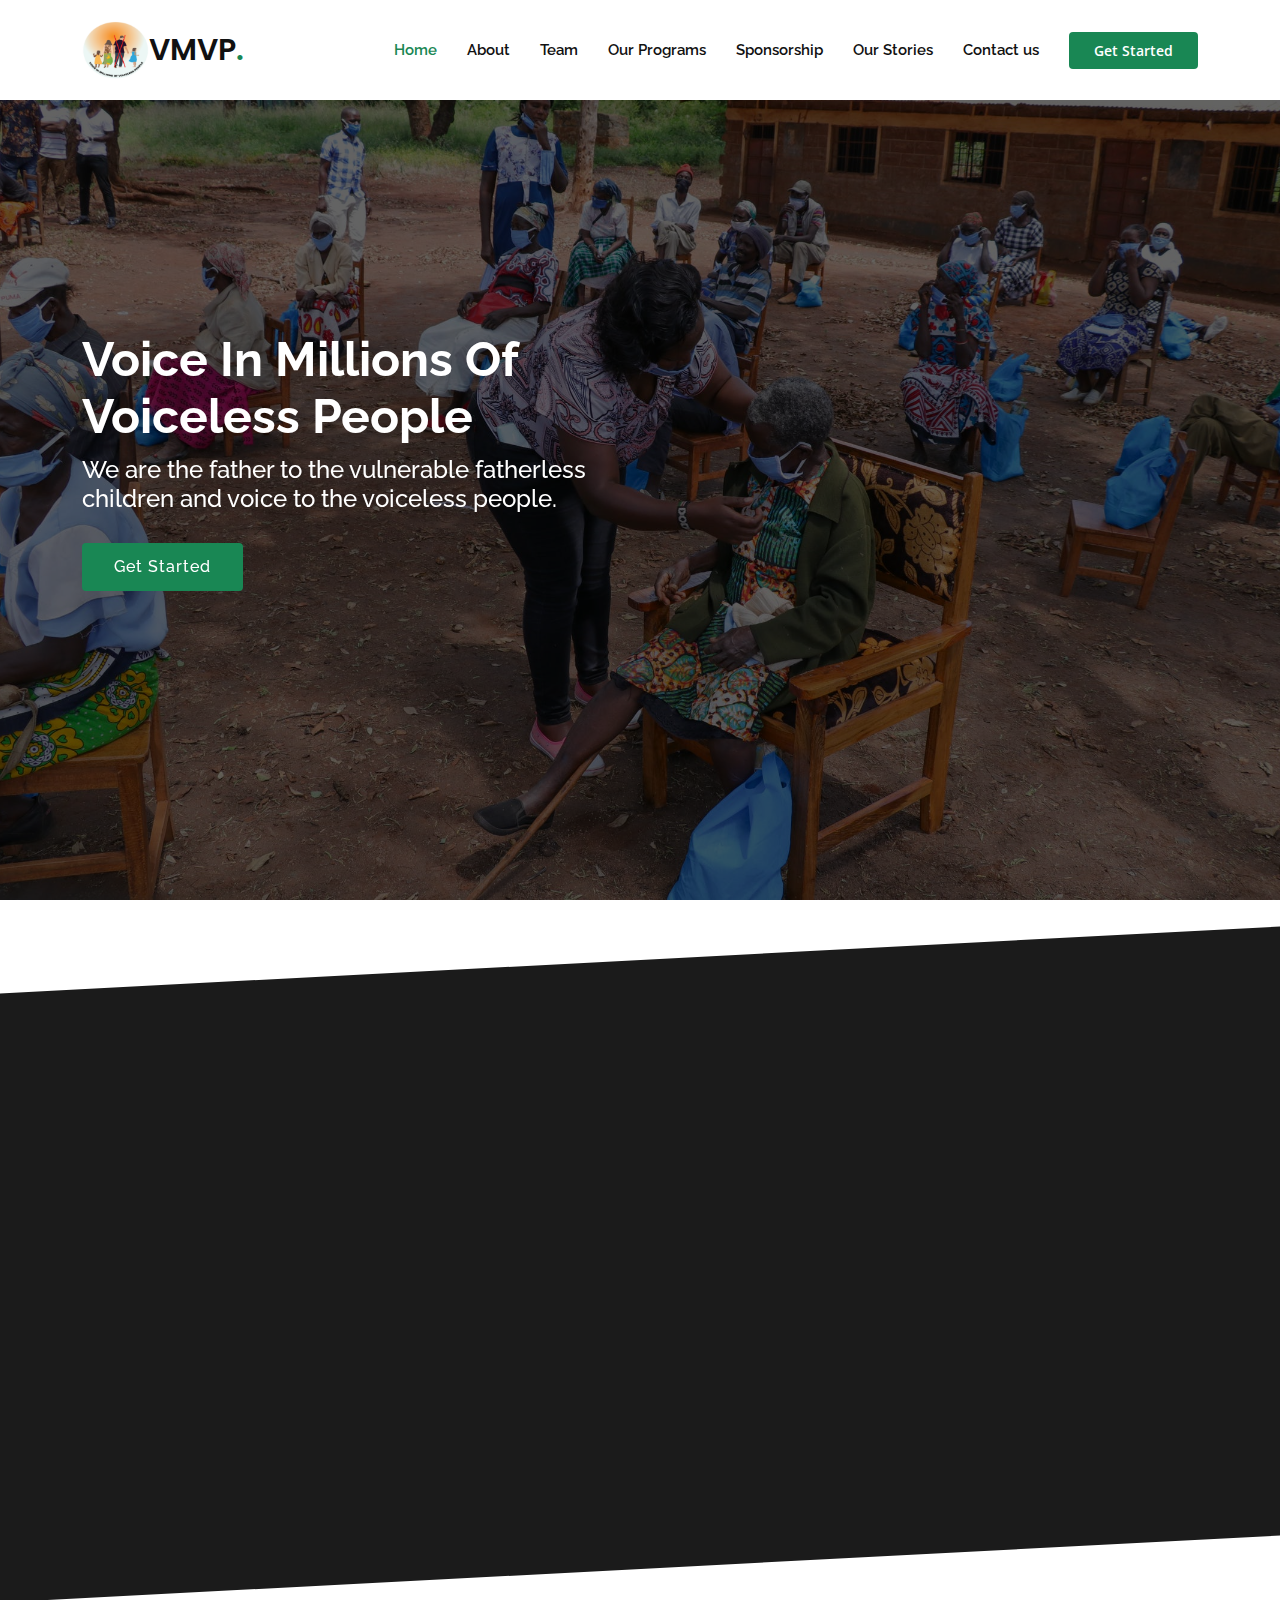
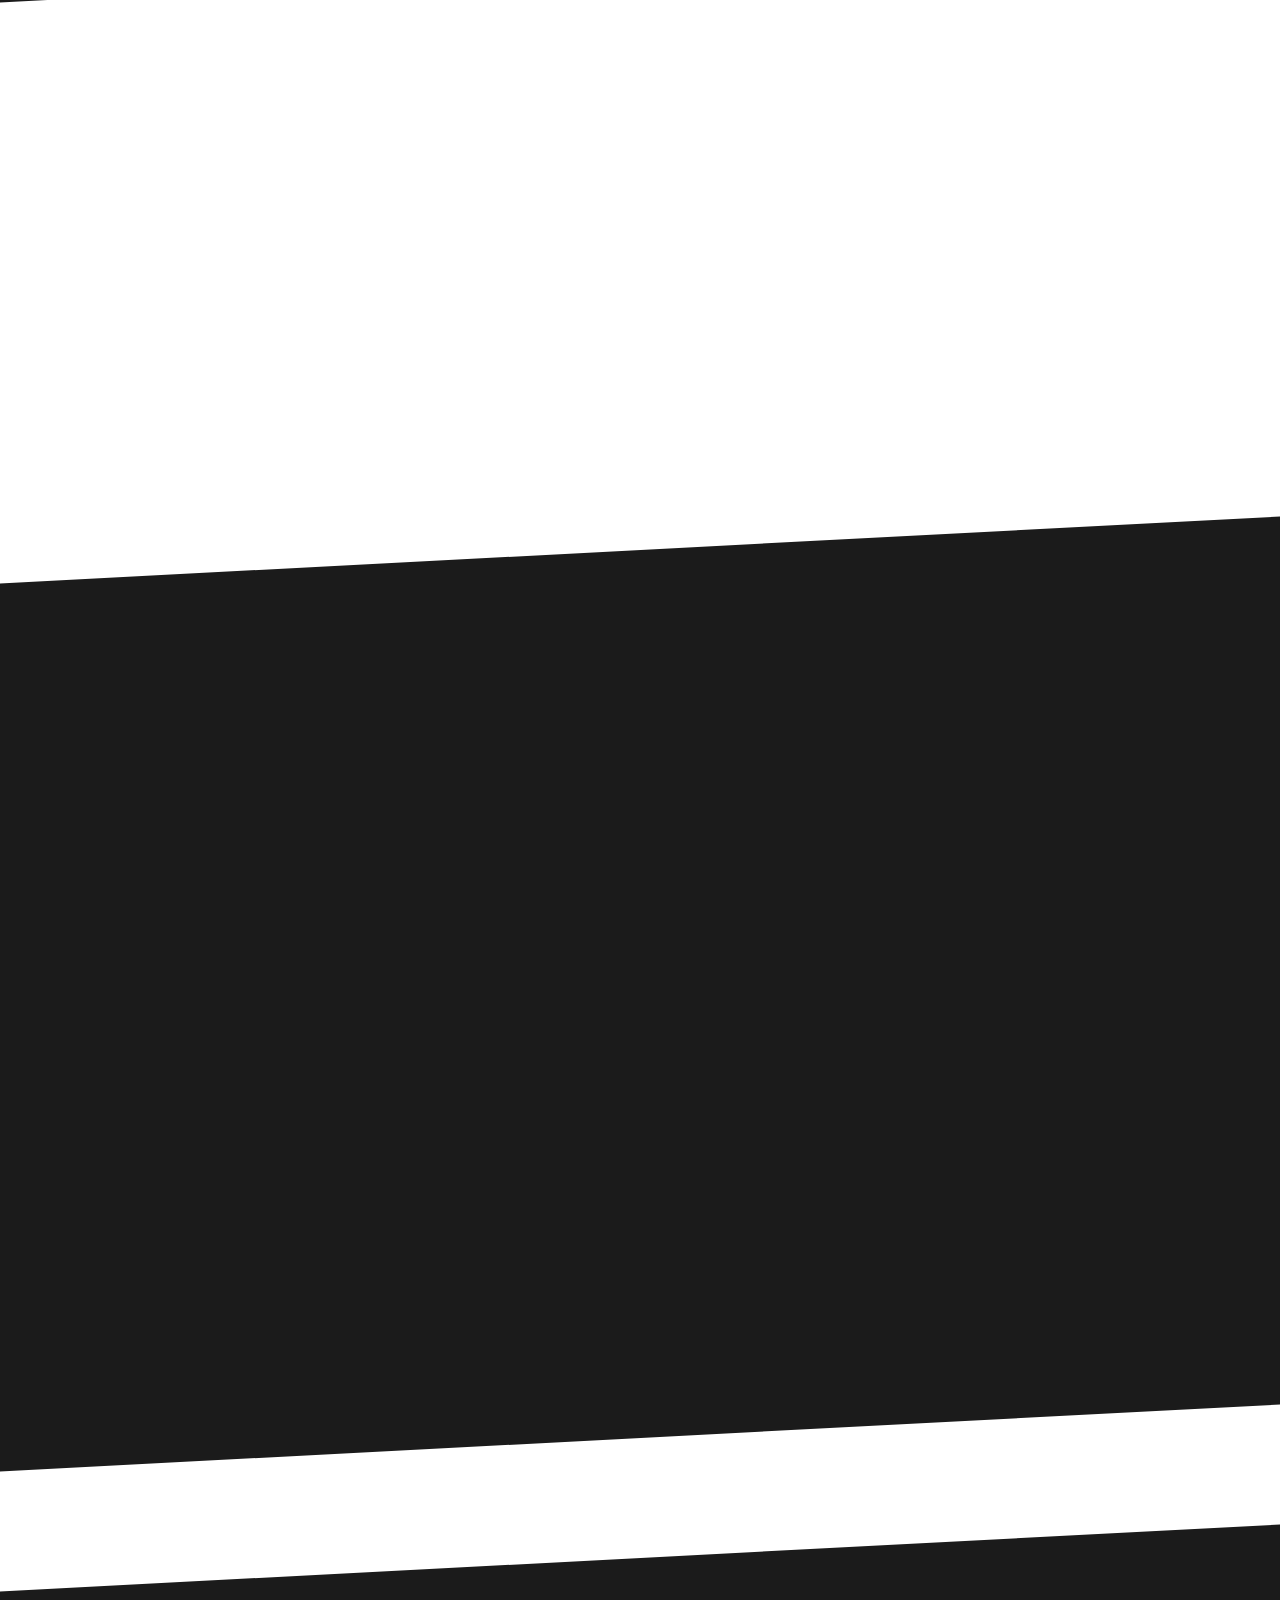
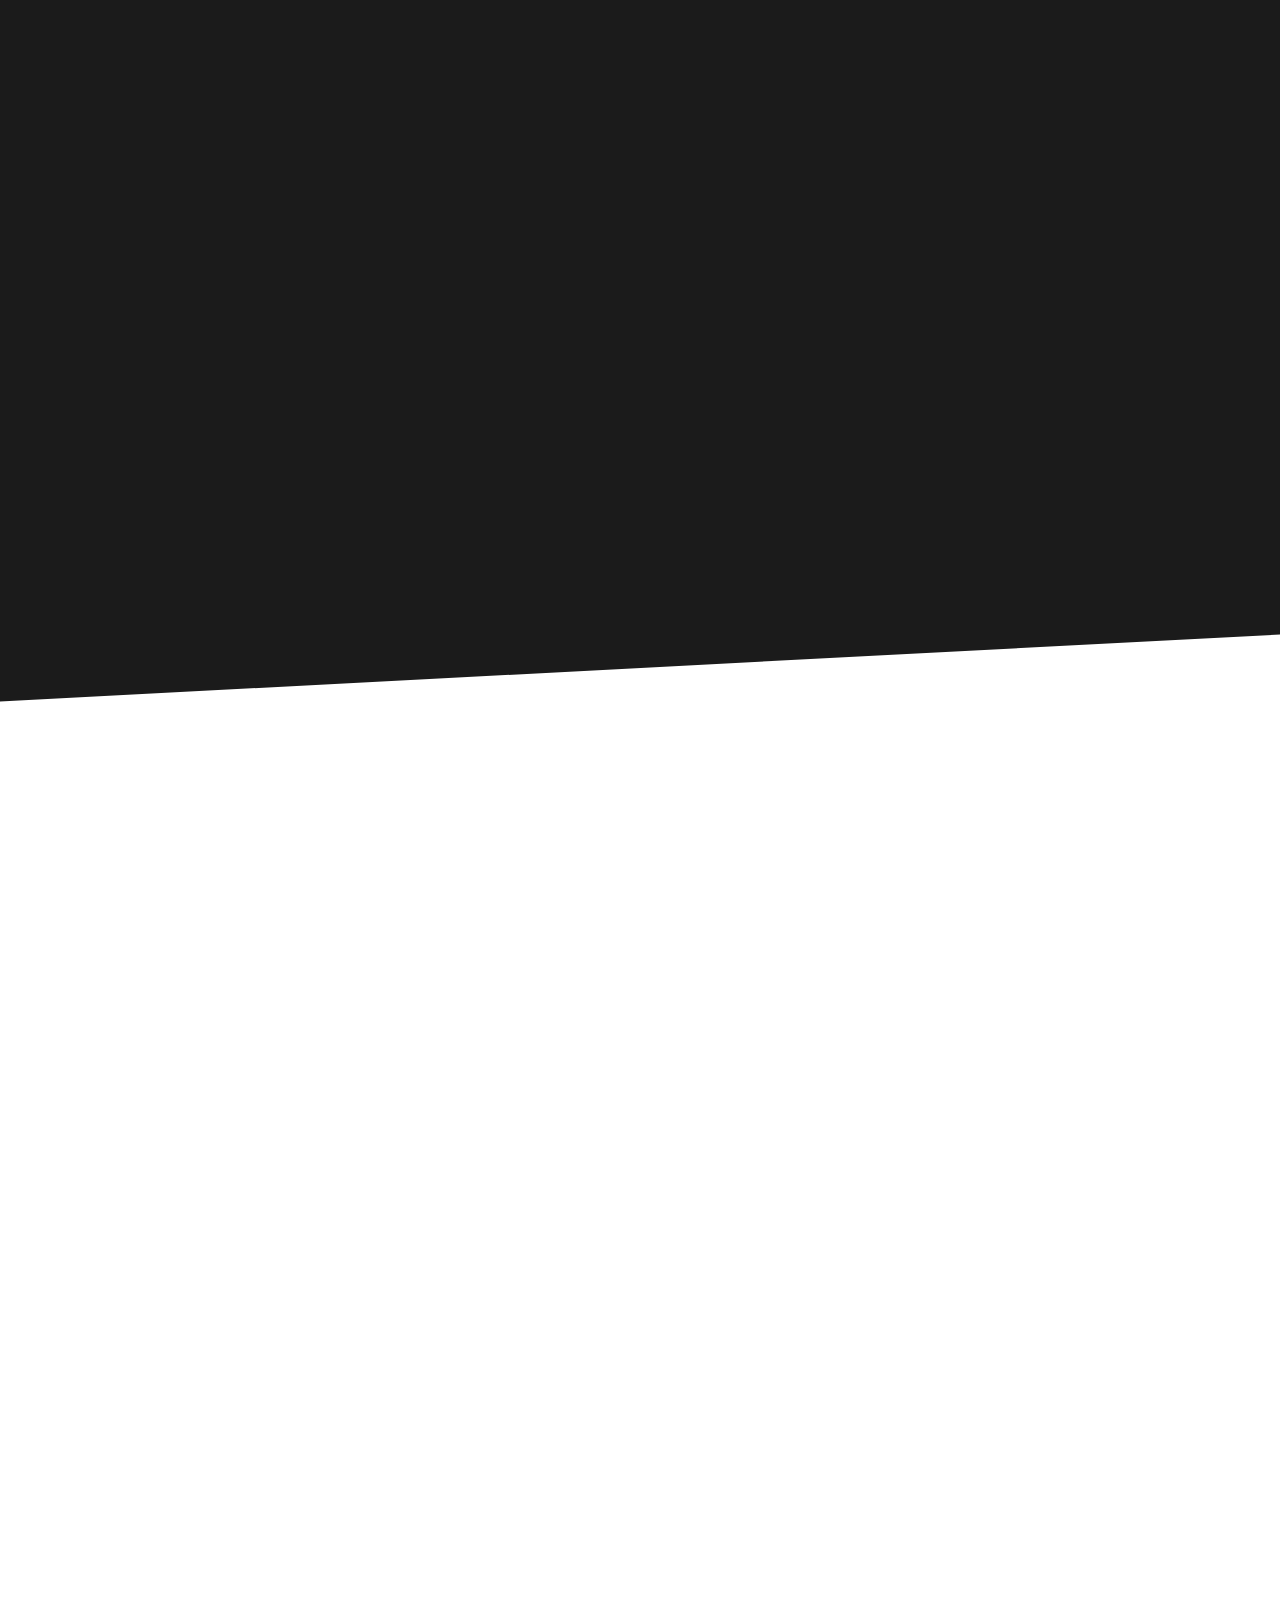
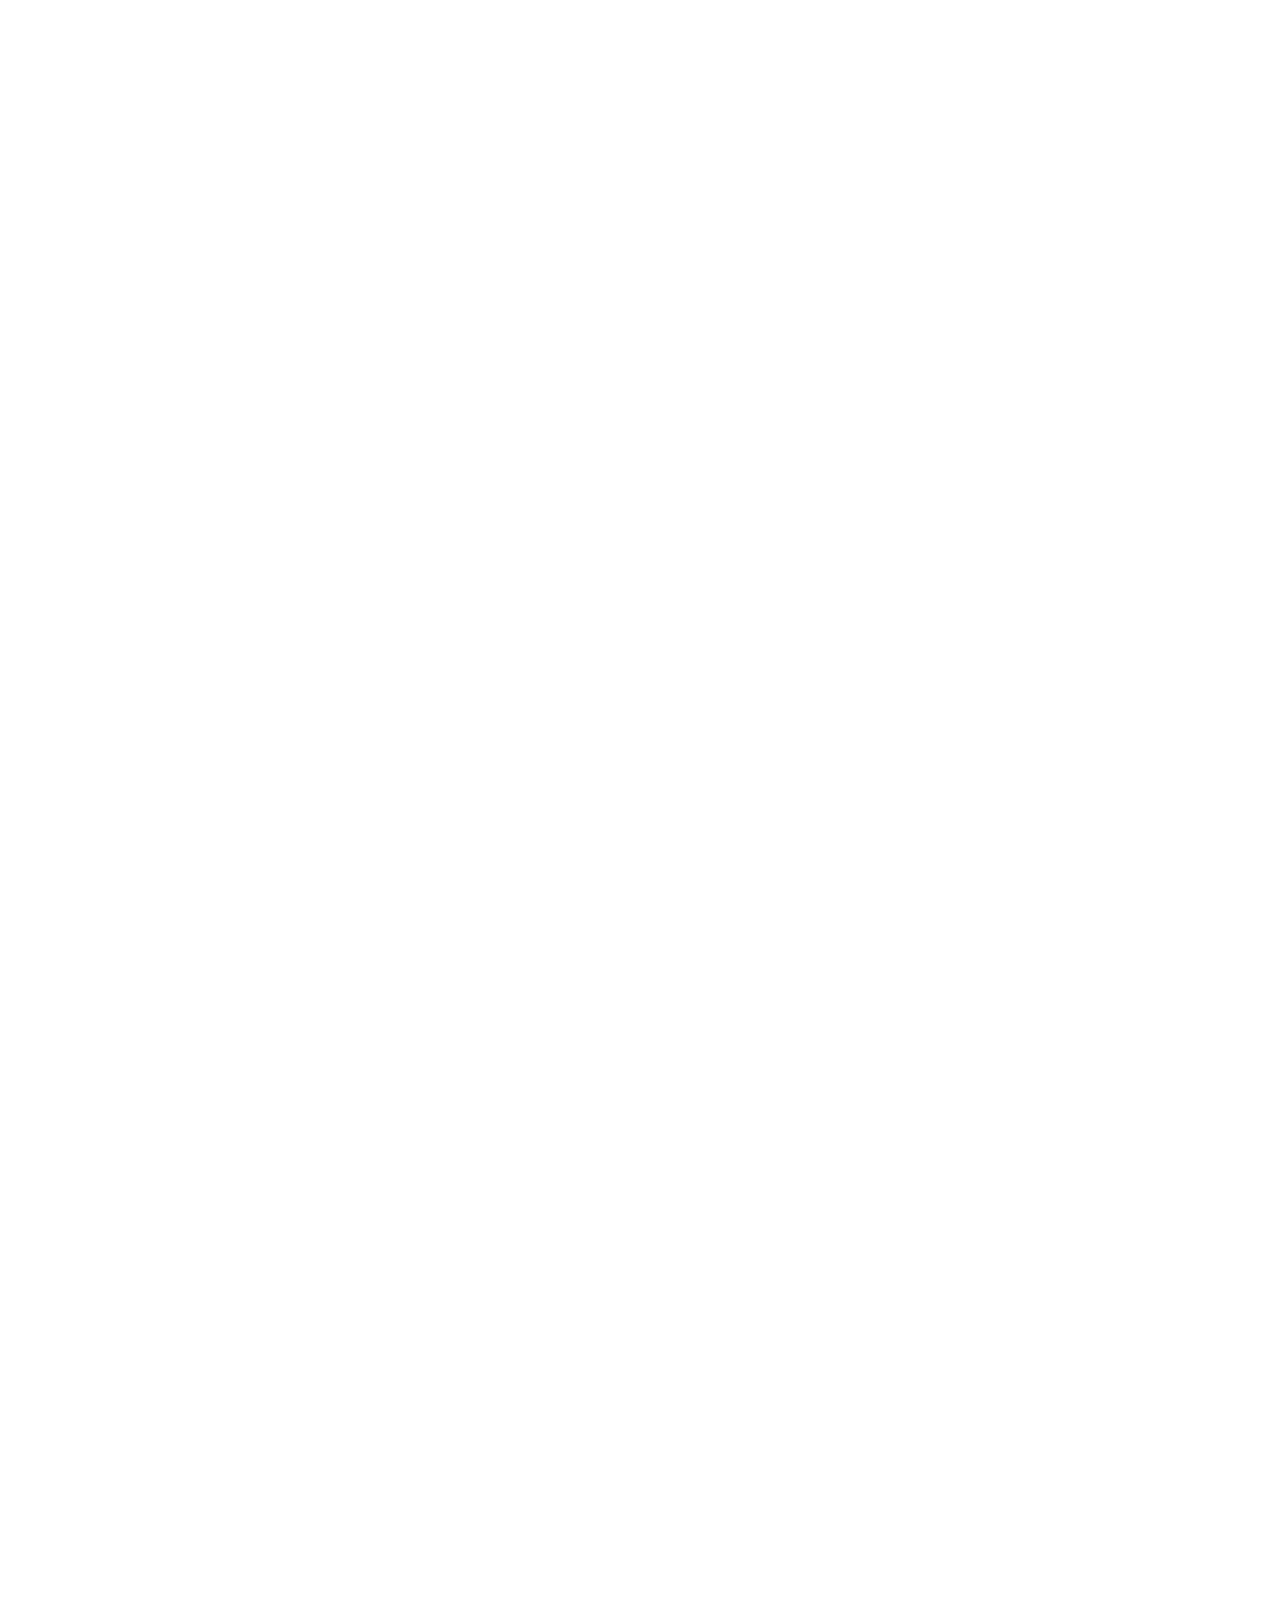
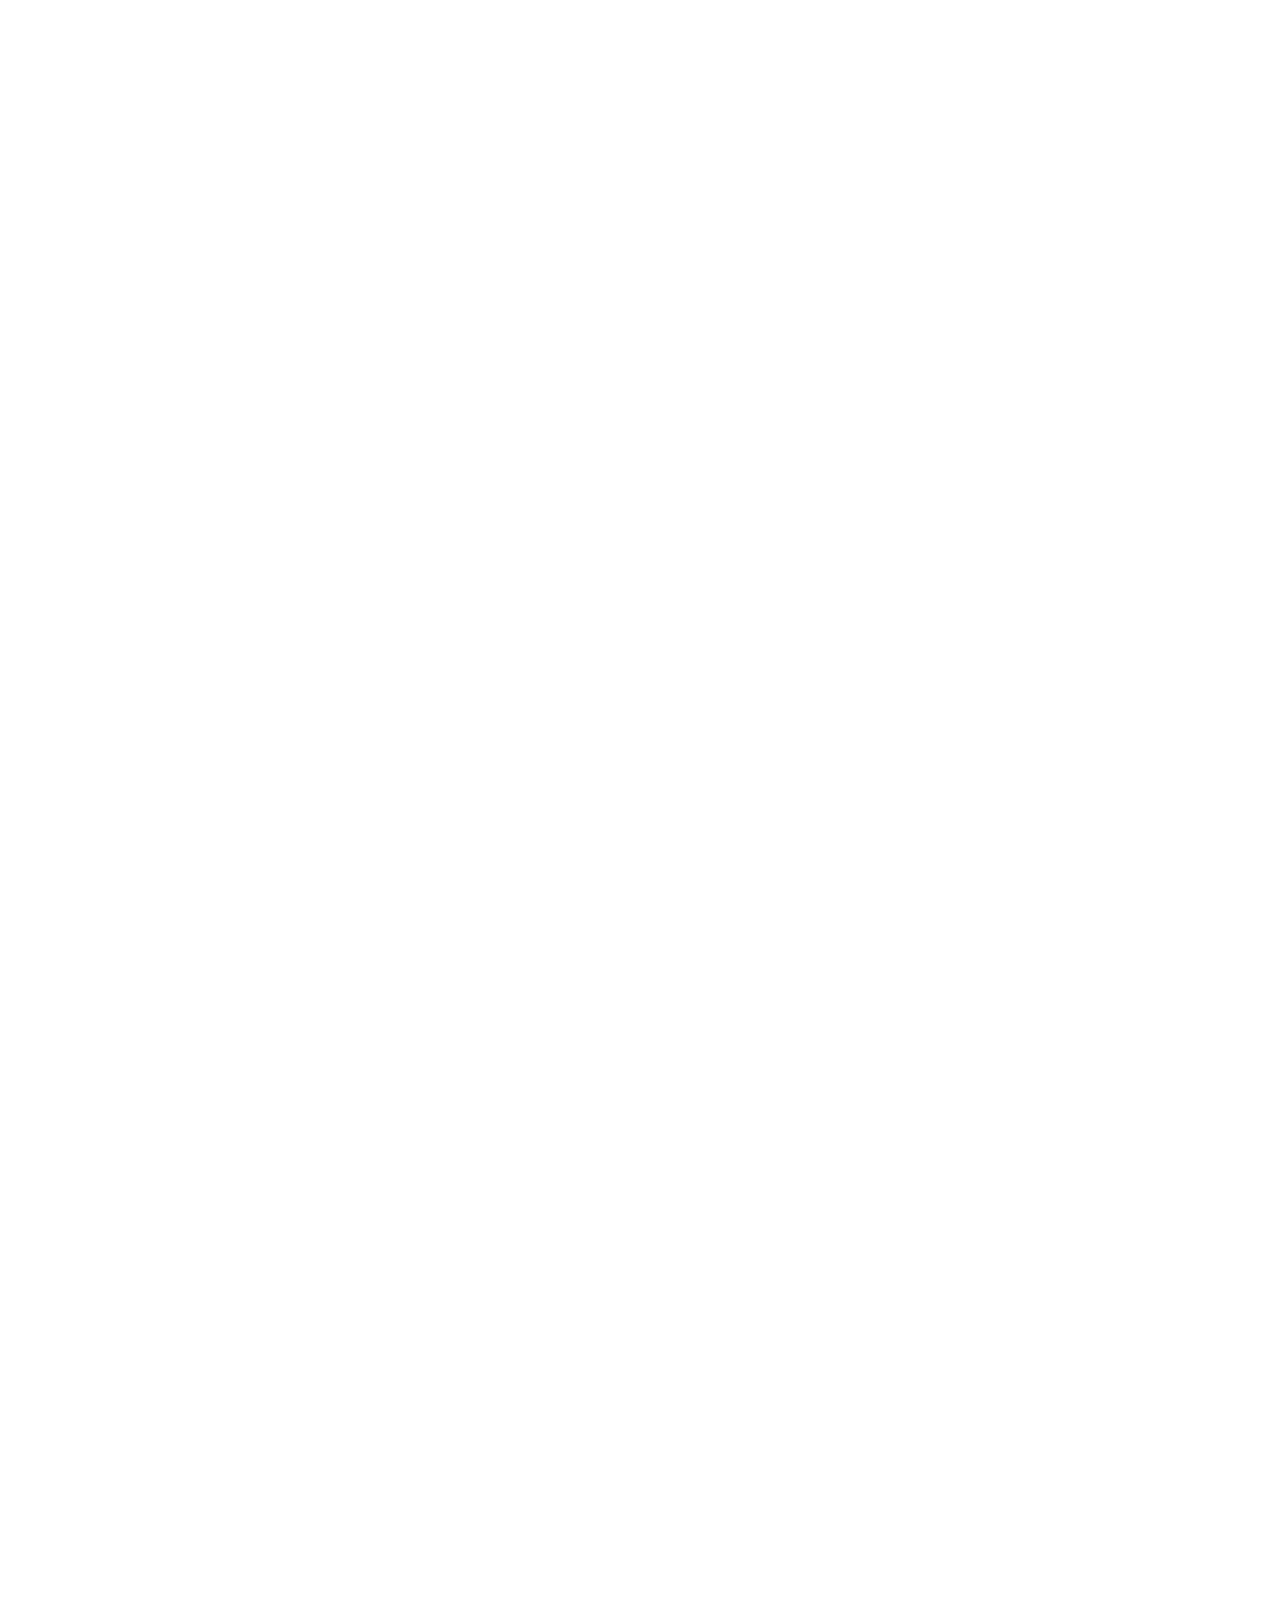
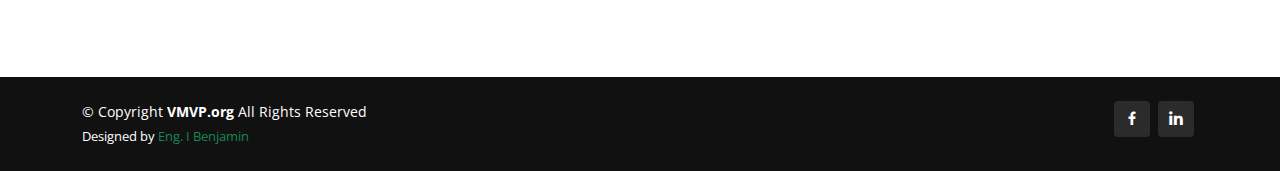
==== commit 59667cfe: "fixing feedbacks from client" ====
--- a/index.html
+++ b/index.html
@@ -754,7 +754,7 @@
     </div>
   </section>
   <!-- End Clients Section -->
-  <section id="clients" class="clients">
+  <section id="testimonials" class="testimonials">
     <div class="container" data-aos="zoom-in">
 
       <div class="section-title">
@@ -763,7 +763,8 @@
       </div>
   <div class="row">
     <div class="col-lg-6 order-2 order-lg-1 mt-3 mt-lg-0">
-      <h3>Objectives</h3>
+      <h3>My Success Story</h3>
+      <p>Mr. Anathole Dusengumuremyi- Anthon was born and grow up in Rwanda,</p>
       <p>
         From 2000 to 2012, He faced tremendous obstacles in life from being vulnerable, fatherless, homeless, voiceless, and helpless. He went through family denials, torture, all kind of child abuse, emotional pain, the culture viewed him as valueless with no heritage, religious beliefs defined him as an unGodly lawful child. long isolation led him to attempt suicide because he couldn't see any single good reason to be alive.  he become young construction labour and a slave into different families to meet Africa New Life Ministries and new life bible church.
       </p>
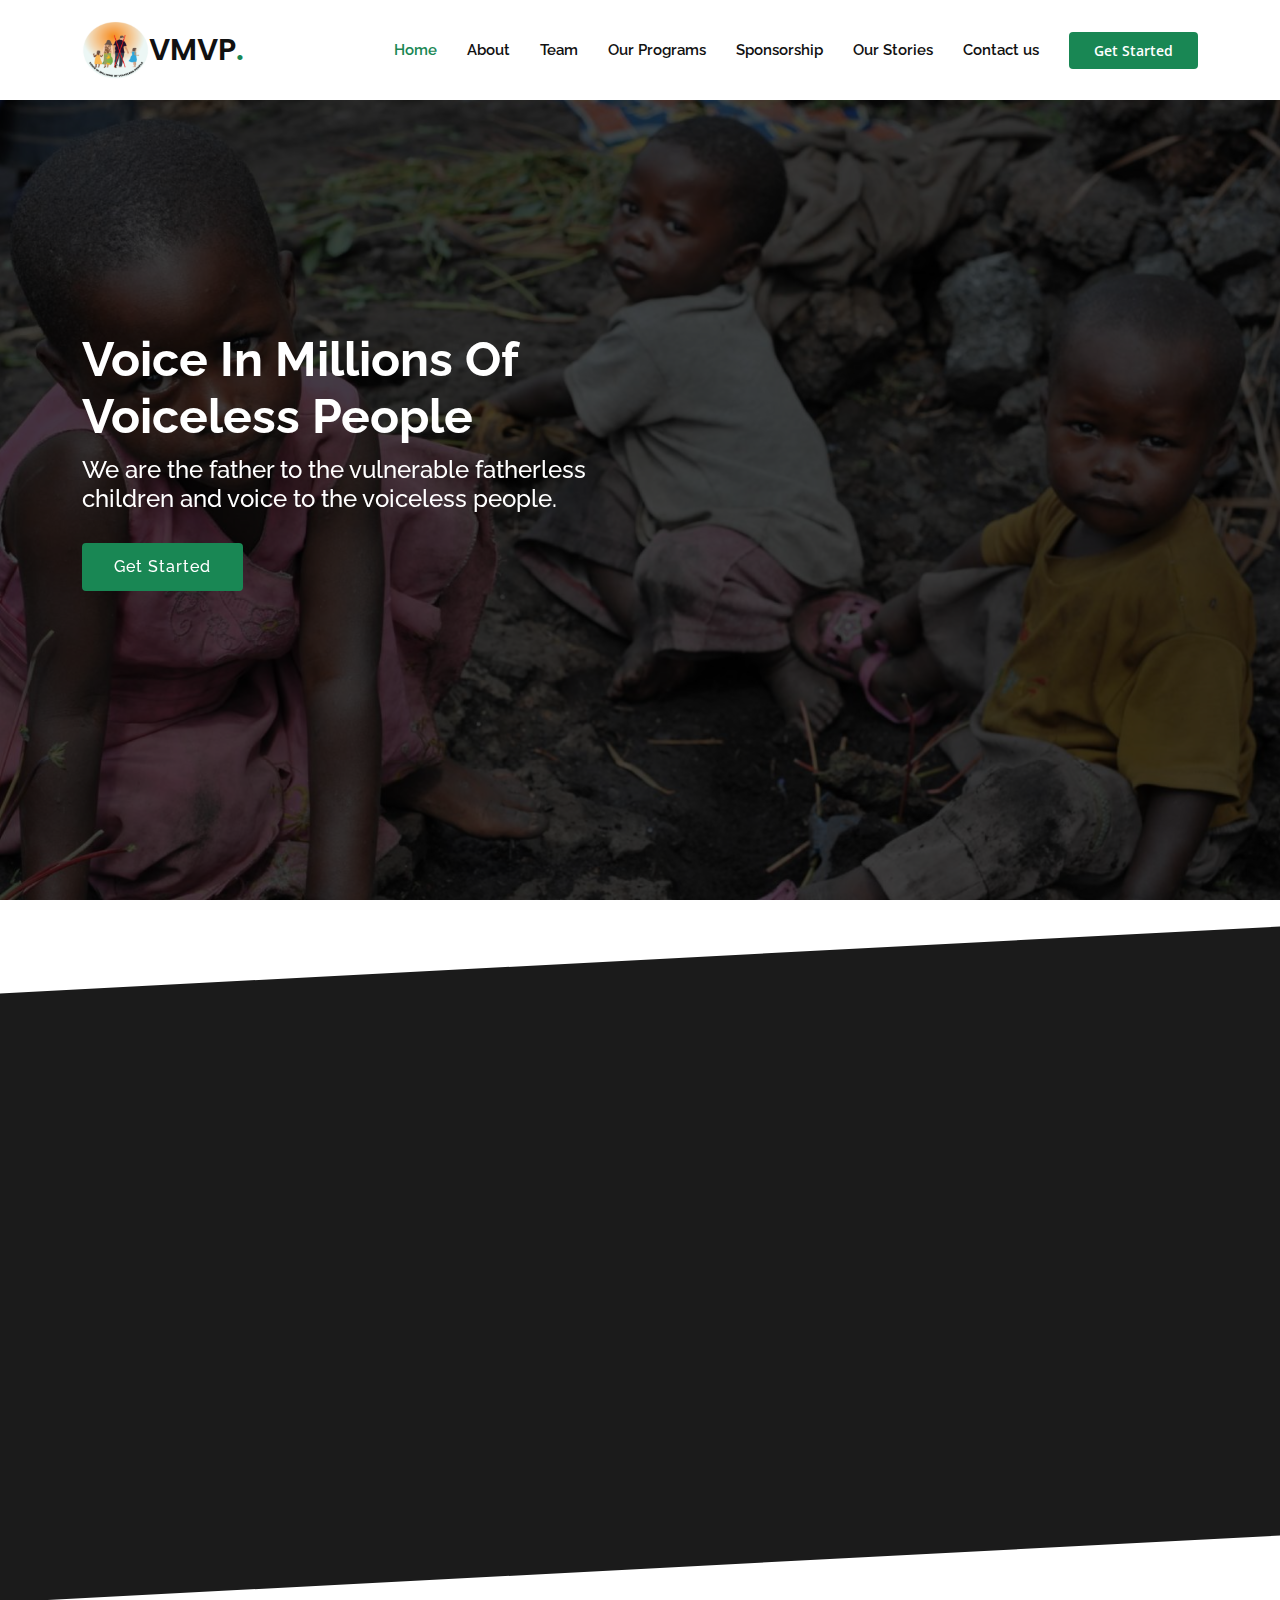
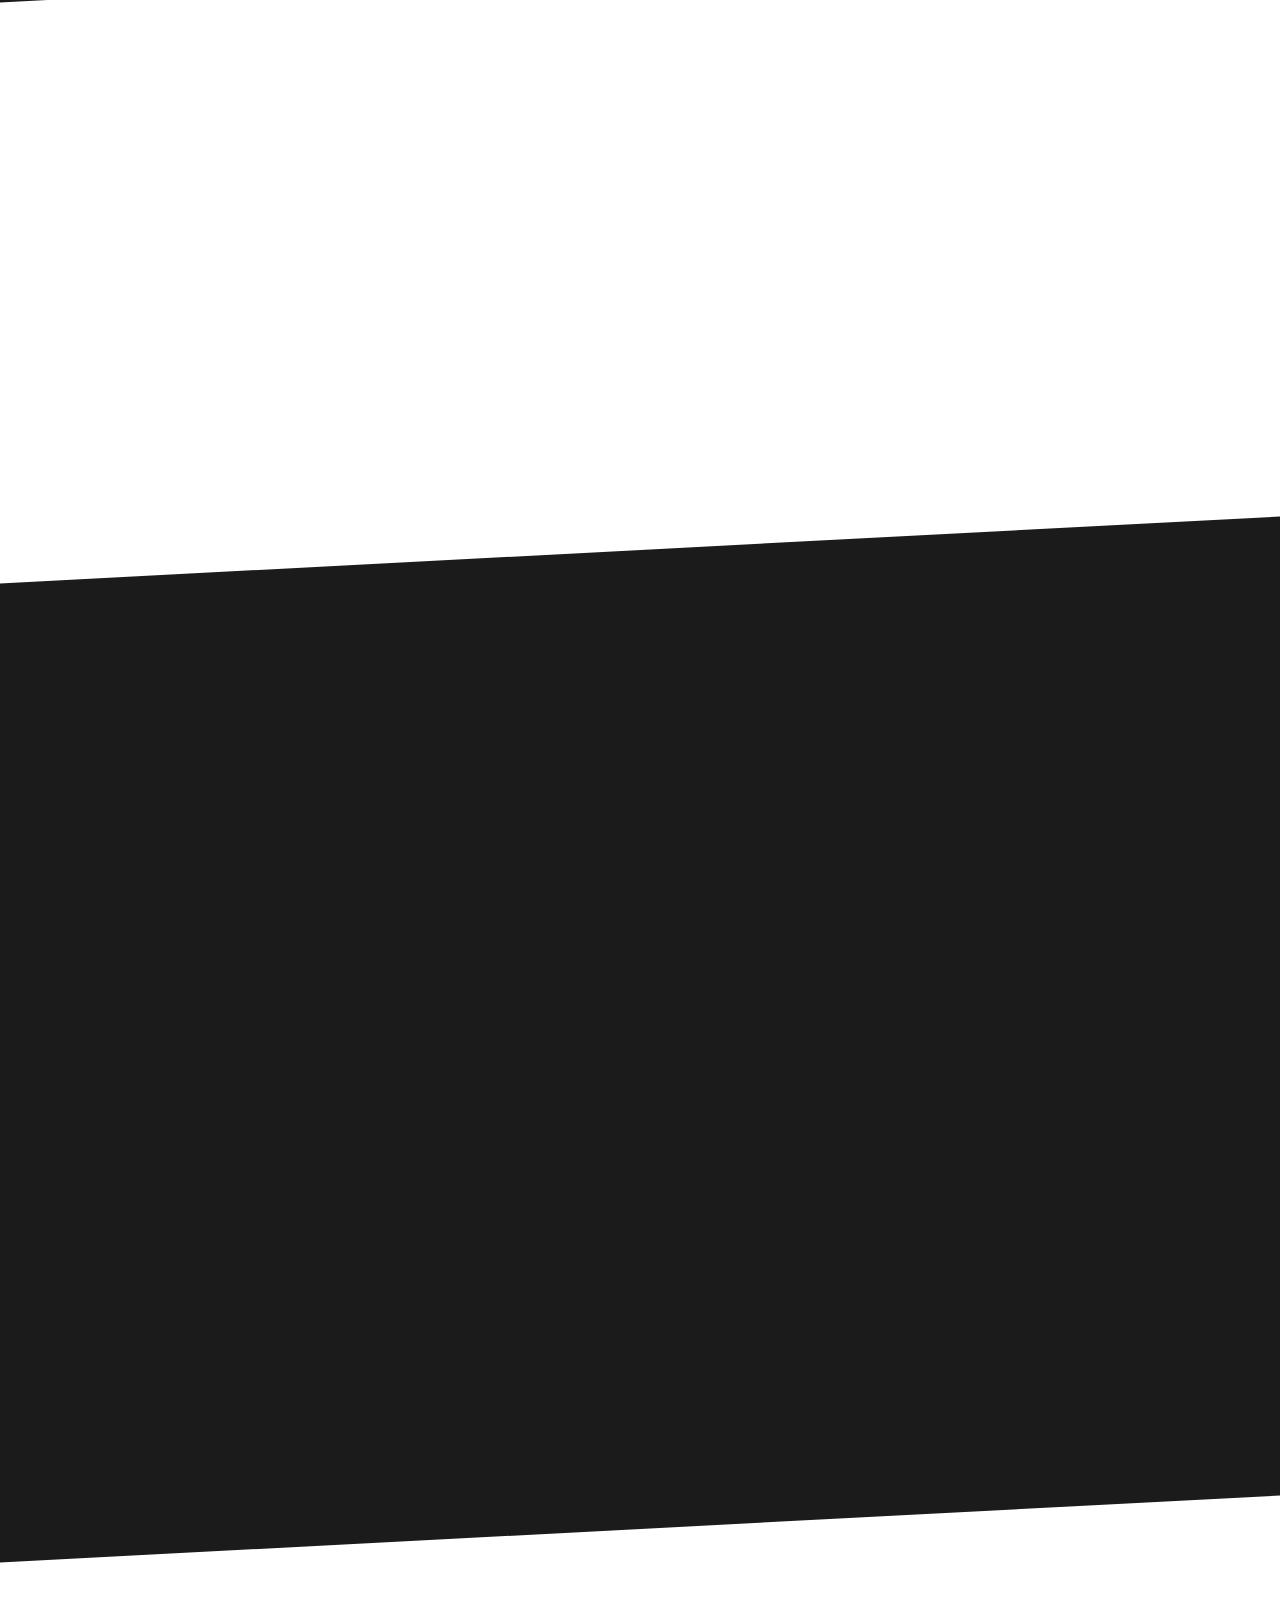
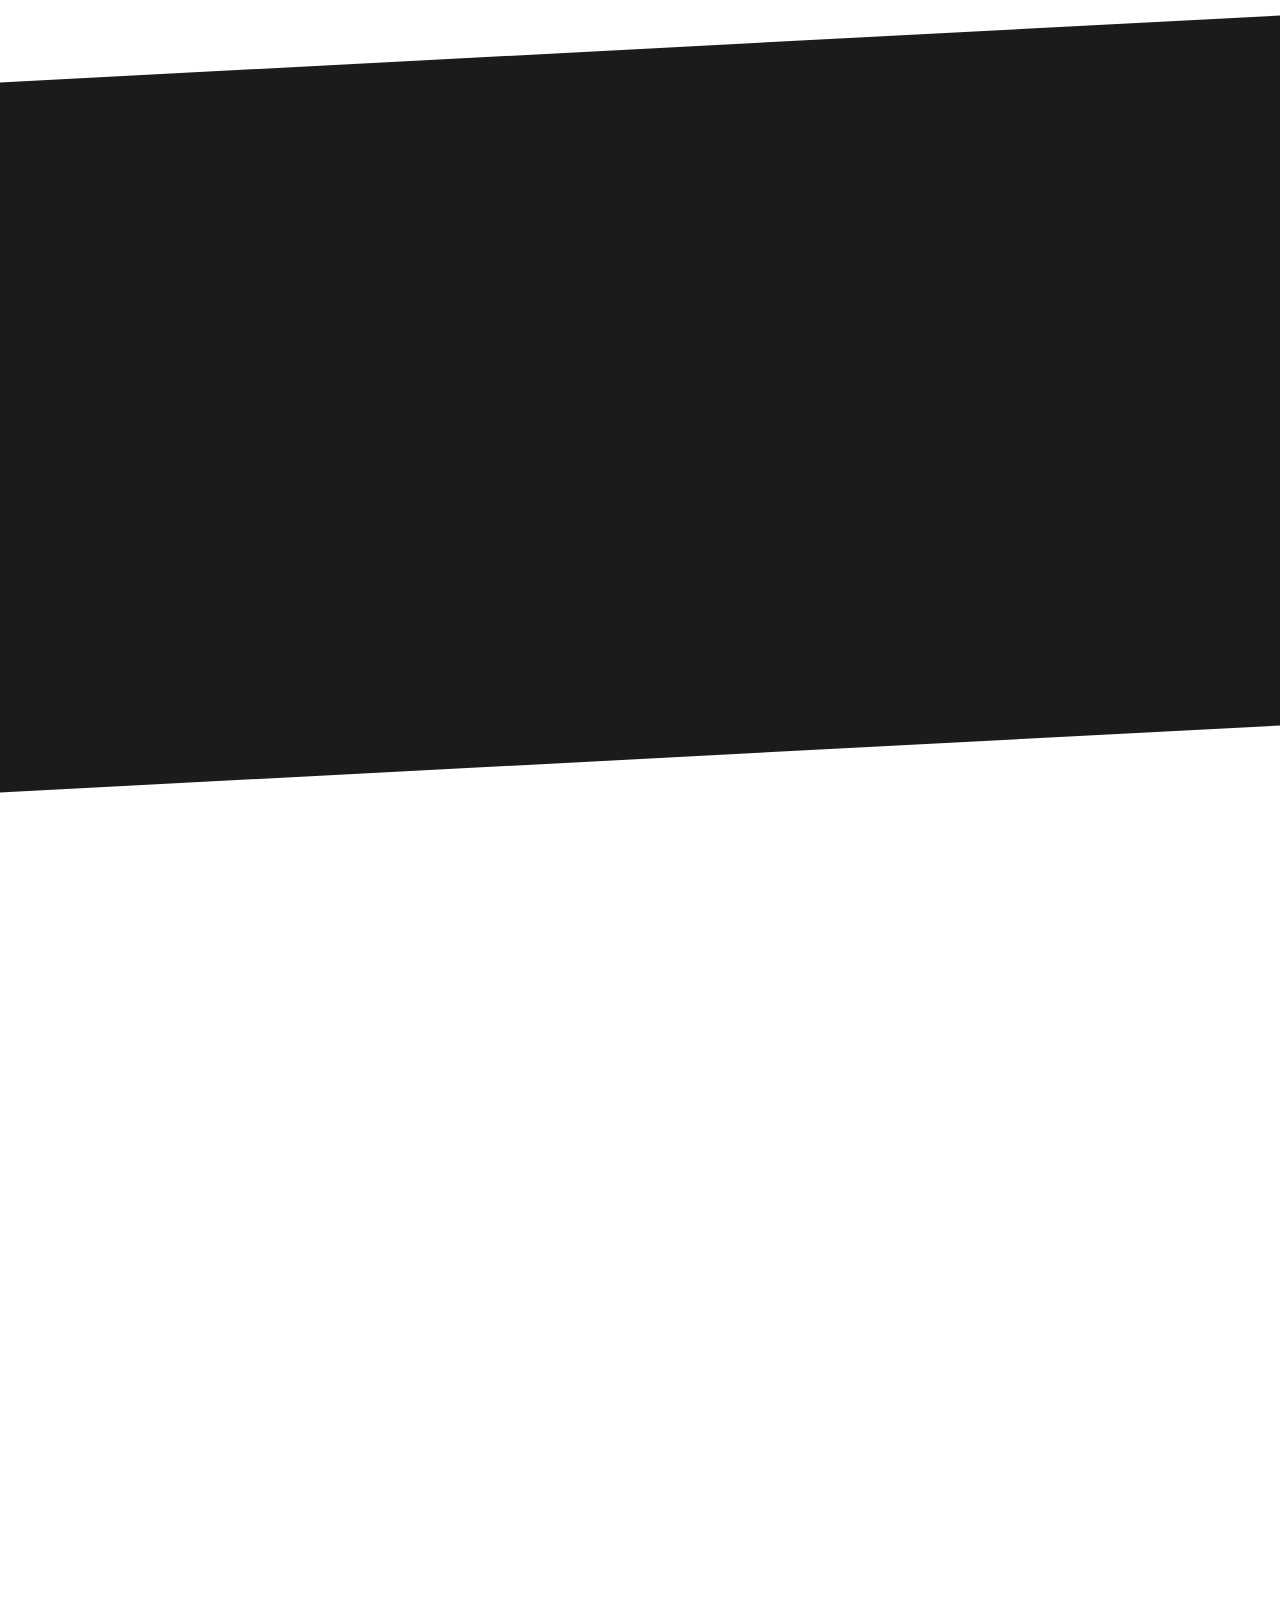
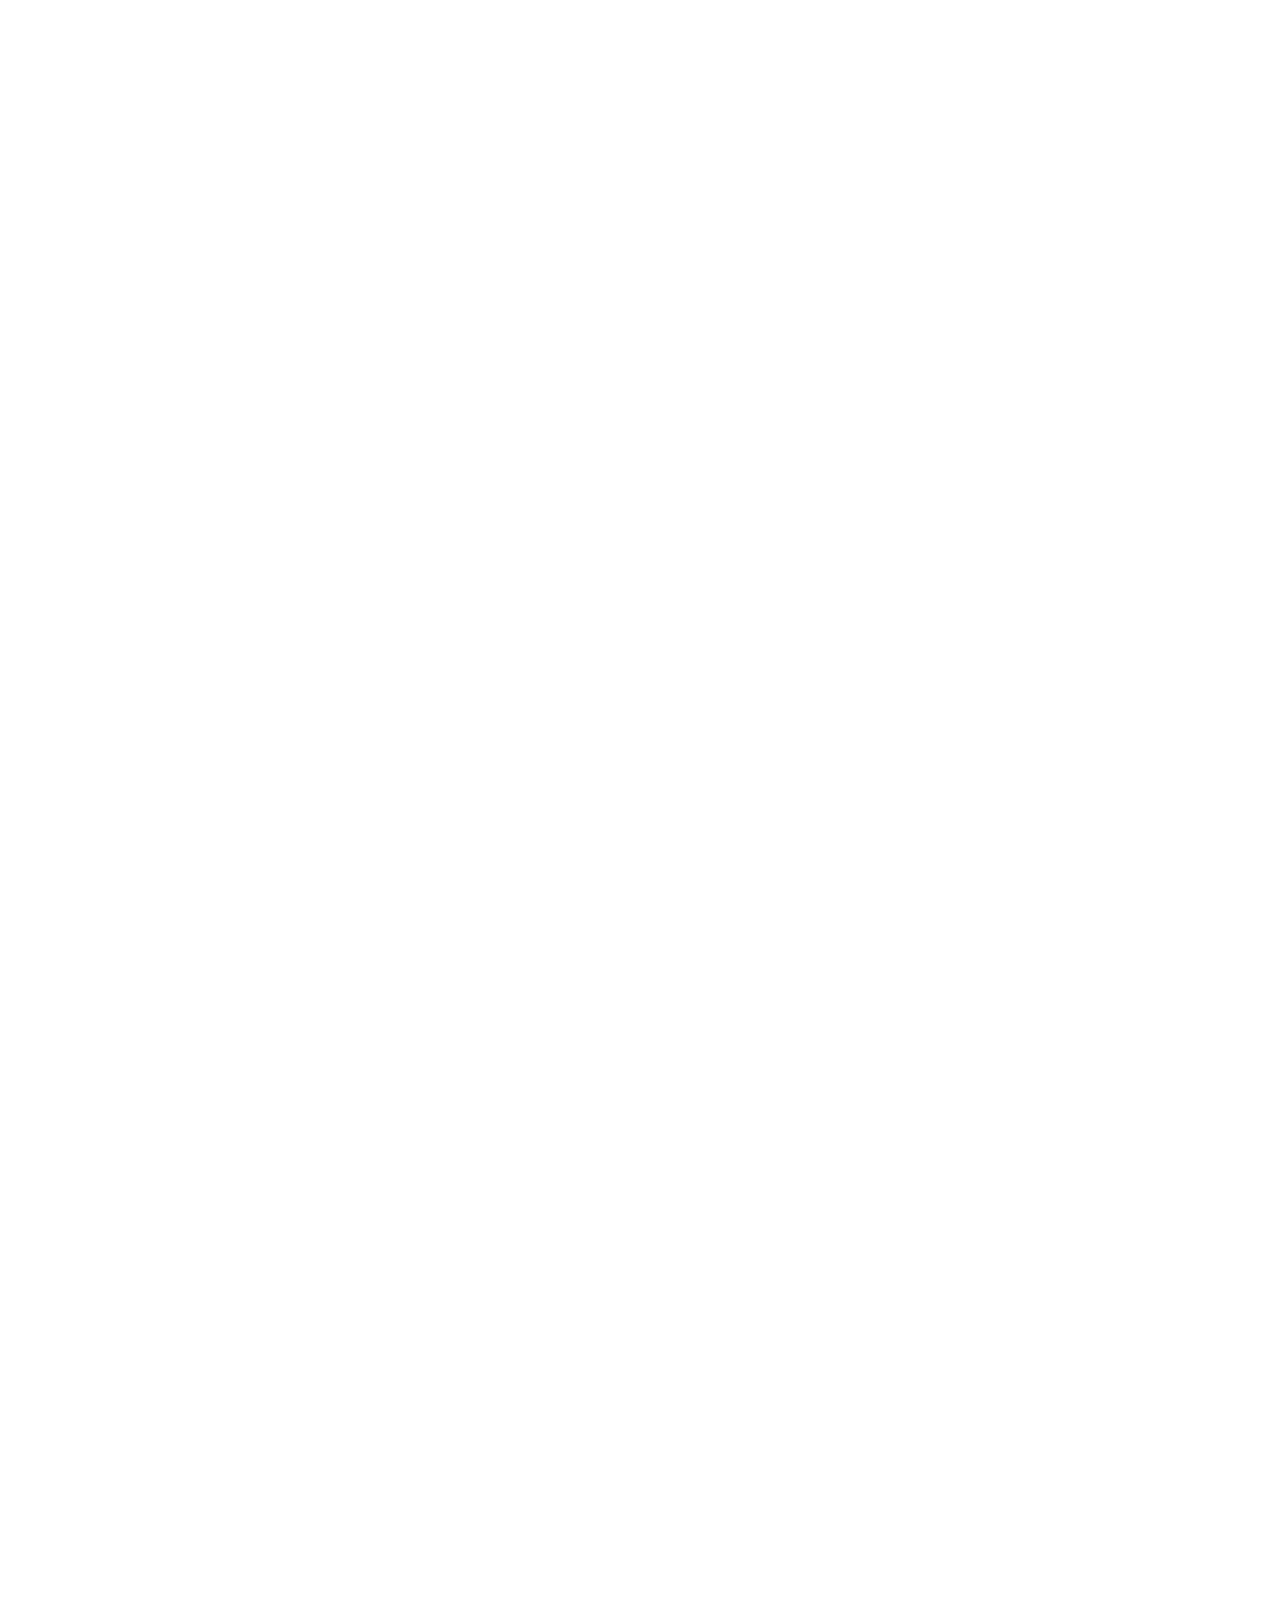
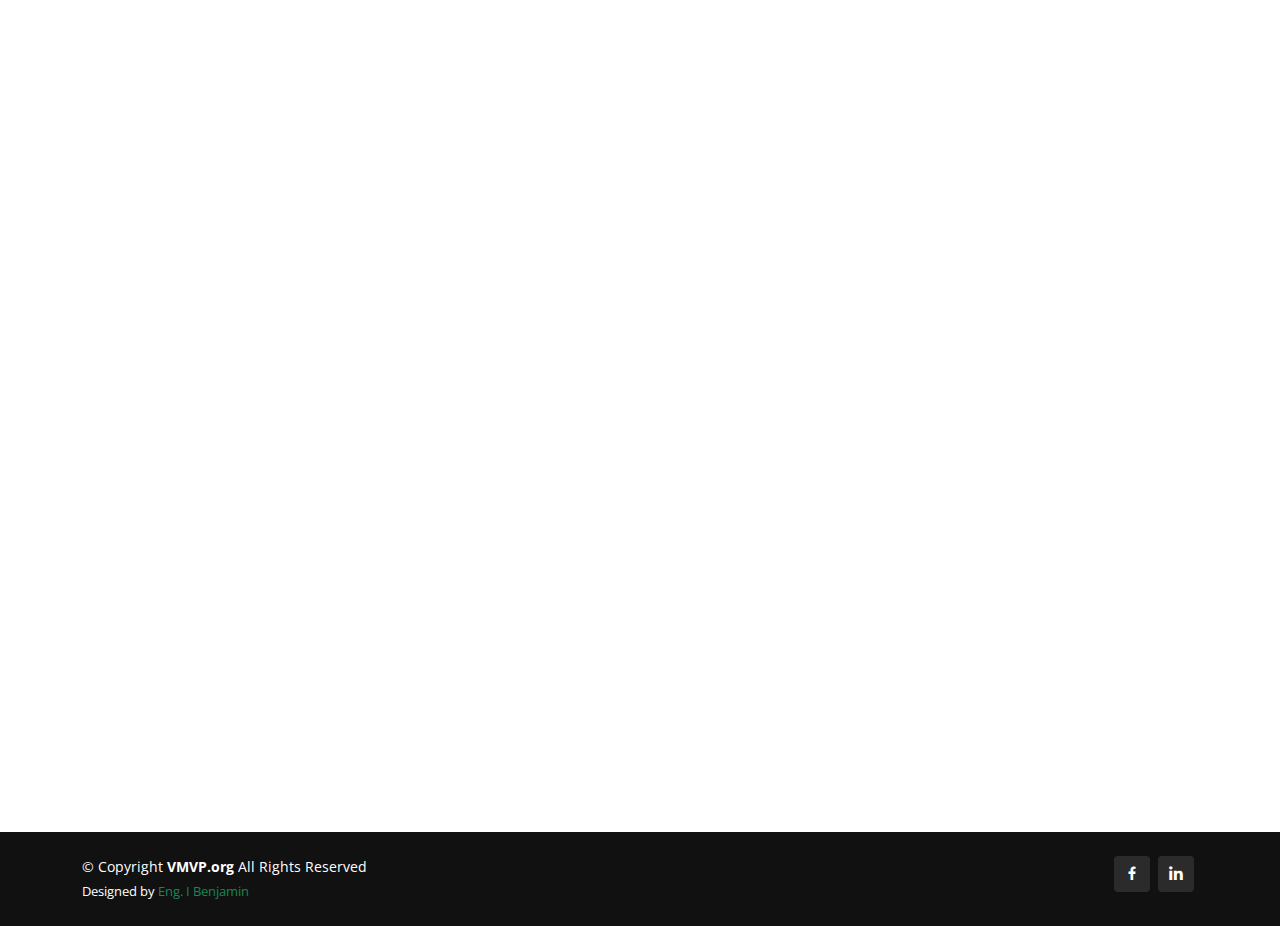
==== commit 6b793379: "fixing team feature" ====
--- a/index.html
+++ b/index.html
@@ -51,7 +51,7 @@
           <li><a class="nav-link scrollto" href="#about">About</a></li>
           <li><a class="nav-link scrollto" href="#team">Team</a></li>
           <li><a class="nav-link scrollto" href="#services">Our Programs</a></li>
-          <li><a class="nav-link scrollto " href="#portfolio">Sponsorship</a></li> 
+          <li><a class="nav-link scrollto " href="./sponsership.html">Sponsorship</a></li> 
           <li><a class="nav-link scrollto " href="#testimonials">Our Stories</a></li> 
           <!-- <li><a href="blog.html">Blog</a></li> -->
           <!-- <li class="dropdown"><a href="#"><span>Drop Down</span> <i class="bi bi-chevron-down"></i></a>
@@ -214,13 +214,13 @@
             </a> -->
           <!-- </li> -->
           <li class="nav-item col-4">
-            <a class="nav-link" data-bs-toggle="tab" data-bs-target="#tab-2">
+            <a class="nav-link" data-bs-toggle="tab" data-bs-target="#tab-3">
               <i class="ri-body-scan-line"></i>
               <h4 class="d-none d-lg-block">Our Vision</h4>
             </a>
           </li>
           <li class="nav-item col-4">
-            <a class="nav-link" data-bs-toggle="tab" data-bs-target="#tab-3">
+            <a class="nav-link" data-bs-toggle="tab" data-bs-target="#tab-2">
               <i class="ri-sun-line"></i>
               <h4 class="d-none d-lg-block">Our Mission</h4>
             </a>
@@ -261,9 +261,9 @@
             <div class="row">
               <div class="col-lg-6 order-2 order-lg-1 mt-3 mt-lg-0">
                 <h3>Vision</h3>
-                <p>
+                <!-- <p>
                   Redefining the fate of 10,000 vulnerable fatherless kids by 2035 and make the sense of their future.
-                </p>
+                </p> -->
               
                 <ul>
                   <li><i class="ri-check-double-line"></i> Redefining the fate of 1,000,000 vulnerable fatherless kids by 2050 and make them an entrepreneurs. </li>
@@ -336,107 +336,14 @@
         <div class="section-title">
           <h2>Meet The Team</h2>
           <!-- <p>Magnam dolores commodi suscipit. Necessitatibus eius consequatur ex aliquid fuga eum quidem. Sit sint consectetur velit. Quisquam quos quisquam cupiditate. Et nemo qui impedit suscipit alias ea.</p> -->
-        </div>
-
-        <div class="row" style="align-items: center;">
-
-
-          <div class="col-lg-3 col-md-6 d-flex align-items-stretch">
-            <div class="member" data-aos="fade-up" data-aos-delay="100">
-              <div class="member-img">
-                <img src="assets/img/team/anathole.png" class="img-fluid" alt="" >
-                <div class="social">
-                  <h1></h1>
-                  <a href=""><i class="bi bi-twitter"></i></a>
-                  <a href=""><i class="bi bi-facebook"></i></a>
-                  <a href=""><i class="bi bi-instagram"></i></a>
-                  <a href=""><i class="bi bi-linkedin"></i></a>
-                </div>
-              </div>
-              <div class="member-info">
-                <h4>Author Anathole Dusengumuremyi</h4>
-                <span>Founder and CEO</span>
-                <span>
-                  <i class="bx bxs-quote-alt-left quote-icon-left"></i>
-                  Vision Bearer And The Mastermind  of Voice in Millions  of Voiceless People (VMVP) with its Development 
-
-                  Overall, of management,  General Approval for all,  Strategic planning and innovation leadership, Legal Representative of organization at the local and international level. 
-                   <i class="bx bxs-quote-alt-right quote-icon-right"></i></span>
-              </div>
-            </div>
-          </div>
-
-          <div class="col-lg-3 col-md-6 d-flex align-items-stretch">
-            <div class="member" data-aos="fade-up" data-aos-delay="200">
-              <div class="member-img">
-                <img src="assets/img/team/ukeye.png" class="img-fluid" alt="" >
-                <div class="social">
-                  <a href=""><i class="bi bi-twitter"></i></a>
-                  <a href=""><i class="bi bi-facebook"></i></a>
-                  <a href=""><i class="bi bi-instagram"></i></a>
-                  <a href=""><i class="bi bi-linkedin"></i></a>
-                </div>
-              </div>
-              <div class="member-info">
-                <h4>Philippe Nkwakuzi</h4>
-                <span>Manging Director</span>
-                
-                <span>
-                  <i class="bx bxs-quote-alt-left quote-icon-left"></i>
-                  The masterplan and execution 
-                  Management of projects and programs, Execute an action plan, Partnership, cooperation, innovation and creativity, Training and development.
-                   <i class="bx bxs-quote-alt-right quote-icon-right"></i></span>
-              </div>
-            </div>
-          </div>
-
-          <div class="col-lg-3 col-md-6 d-flex align-items-stretch">
-            <div class="member" data-aos="fade-up" data-aos-delay="300">
-              <div class="member-img">
-                <img src="assets/img/team/ukeye.png" class="img-fluid" alt="">
-                <div class="social">
-                  <a href=""><i class="bi bi-twitter"></i></a>
-                  <a href=""><i class="bi bi-facebook"></i></a>
-                  <a href=""><i class="bi bi-instagram"></i></a>
-                  <a href=""><i class="bi bi-linkedin"></i></a>
-                </div>
-              </div>
-              <div class="member-info">
-                <h4>Louise Ukeye</h4>
-                <span>Child Development Specialist 
-                </span>
-                
-                <span>
-                  <i class="bx bxs-quote-alt-left quote-icon-left"></i>
-                  The Master of General Parenting and Child Development Specialist 
-                  Local Development and Supporting Ongoing Field Activities and Chief Advisor 
-                   <i class="bx bxs-quote-alt-right quote-icon-right"></i></span>
-              </div>
-            </div>
-          </div>
-
-          <div class="col-lg-3 col-md-6 d-flex align-items-stretch">
-            <div class="member" data-aos="fade-up" data-aos-delay="400">
-              <div class="member-img">
-                <img src="assets/img/team/mukarurangwa.png" class="img-fluid" alt="">
-                <div class="social">
-                  <a href=""><i class="bi bi-twitter"></i></a>
-                  <a href=""><i class="bi bi-facebook"></i></a>
-                  <a href=""><i class="bi bi-instagram"></i></a>
-                  <a href=""><i class="bi bi-linkedin"></i></a>
-                </div>
-              </div>
-              <div class="member-info">
-                <h4>Jeanine Mukarurangwa</h4>
-                <span>Community Engagement</span>
-                <span>
-                  <i class="bx bxs-quote-alt-left quote-icon-left"></i>
-                  Administration, Logistics Division, The Community Organizer and Engagement 
-                  <i class="bx bxs-quote-alt-right quote-icon-right"></i>
-                </span>
-              </div>
-            </div>
-          </div>
+      
+      
+        </div>
+
+
+
+        <div class="row" style="align-items: center;" id="teamsDisplayContainer">
+
 
         </div>
 
@@ -512,79 +419,10 @@
           </div> -->
         </div>
 
-        <div class="row portfolio-container" data-aos="fade-up" data-aos-delay="200">
-
-          <div class="col-lg-3 col-md-6 portfolio-item filter-app">
-            <div class="portfolio-wrap">
-              <img src="assets/img/custom/poverty.jpeg" class="img-fluid" alt="">
-             <a href="sponsor.html" > 
-               <div class="portfolio-info">
-                <h4  >Iyamuremye Benjamini</h4>
-                <p>12 Years Old</p>
-                <div class="portfolio-links">
-                  <!-- <a href="assets/img/custom/poverty.jpeg" data-gallery="portfolioGallery" class="portfolio-lightbox" title="App 1"><i class="fa-solid fa-eye"></i></a> -->
-                  <a href="sponsor.html" title="More Details" style="font-size: 15px;"> Read more... <i class="bx bx-link"></i></a>
-                </div>
-              </div></a>
-            </div>
-          </div>
-          <div class="col-lg-3 col-md-6 portfolio-item filter-app">
-            <div class="portfolio-wrap">
-              <img src="assets/img/custom/poverty.jpeg" class="img-fluid" alt="">
-             <a href="sponsor.html" > 
-               <div class="portfolio-info">
-                <h4  >Iyamuremye Benjamini</h4>
-                <p>12 Years Old</p>
-                <div class="portfolio-links">
-                  <!-- <a href="assets/img/custom/poverty.jpeg" data-gallery="portfolioGallery" class="portfolio-lightbox" title="App 1"><i class="fa-solid fa-eye"></i></a> -->
-                  <a href="sponsor.html" title="More Details" style="font-size: 15px;"> Read more... <i class="bx bx-link"></i></a>
-                </div>
-              </div></a>
-            </div>
-          </div>
-          <div class="col-lg-3 col-md-6 portfolio-item filter-app">
-            <div class="portfolio-wrap">
-              <img src="assets/img/custom/poverty.jpeg" class="img-fluid" alt="">
-             <a href="sponsor.html" > 
-               <div class="portfolio-info">
-                <h4  >Iyamuremye Benjamini</h4>
-                <p>12 Years Old</p>
-                <div class="portfolio-links">
-                  <!-- <a href="assets/img/custom/poverty.jpeg" data-gallery="portfolioGallery" class="portfolio-lightbox" title="App 1"><i class="fa-solid fa-eye"></i></a> -->
-                  <a href="sponsor.html" title="More Details" style="font-size: 15px;"> Read more... <i class="bx bx-link"></i></a>
-                </div>
-              </div></a>
-            </div>
-          </div>
-          <div class="col-lg-3 col-md-6 portfolio-item filter-app">
-            <div class="portfolio-wrap">
-              <img src="assets/img/custom/poverty.jpeg" class="img-fluid" alt="">
-             <a href="sponsor.html" > 
-               <div class="portfolio-info">
-                <h4  >Iyamuremye Benjamini</h4>
-                <p>12 Years Old</p>
-                <div class="portfolio-links">
-                  <!-- <a href="assets/img/custom/poverty.jpeg" data-gallery="portfolioGallery" class="portfolio-lightbox" title="App 1"><i class="fa-solid fa-eye"></i></a> -->
-                  <a href="sponsor.html" title="More Details" style="font-size: 15px;"> Read more... <i class="bx bx-link"></i></a>
-                </div>
-              </div></a>
-            </div>
-          </div>
-          <div class="col-lg-3 col-md-6 portfolio-item filter-app">
-            <div class="portfolio-wrap">
-              <img src="assets/img/custom/poverty.jpeg" class="img-fluid" alt="">
-             <a href="sponsor.html" > 
-               <div class="portfolio-info">
-                <h4  >Iyamuremye Benjamini</h4>
-                <p>12 Years Old</p>
-                <div class="portfolio-links">
-                  <!-- <a href="assets/img/custom/poverty.jpeg" data-gallery="portfolioGallery" class="portfolio-lightbox" title="App 1"><i class="fa-solid fa-eye"></i></a> -->
-                  <a href="sponsor.html" title="More Details" style="font-size: 15px;"> Read more... <i class="bx bx-link"></i></a>
-                </div>
-              </div></a>
-            </div>
-          </div>
-
+        <div id="studentsDisplayContainer" class="row portfolio-container" data-aos="fade-up" data-aos-delay="200">
+<div id="stud">
+</div>
+          
 
         </div>
 
@@ -820,55 +658,7 @@
         </div>
 
         <div class="testimonials-slider swiper" data-aos="fade-up" data-aos-delay="100">
-          <div class="swiper-wrapper">
-
-            <!-- <div class="swiper-slide">
-              <div class="testimonial-wrap">
-                <div class="testimonial-item">
-                  <img src="assets/img/testimonials/testimonials-1.jpg" class="testimonial-img" alt="">
-                  <h3>Saul Goodman</h3>
-                  <h4>Ceo &amp; Founder</h4>
-                  <p>
-                    <i class="bx bxs-quote-alt-left quote-icon-left"></i>
-                    Proin iaculis purus consequat sem cure digni ssim donec porttitora entum suscipit rhoncus. Accusantium quam, ultricies eget id, aliquam eget nibh et. Maecen aliquam, risus at semper.
-                    <i class="bx bxs-quote-alt-right quote-icon-right"></i>
-                  </p>
-                </div>
-              </div>
-            </div> -->
-            <!-- End testimonial item -->
-
-            <div class="swiper-slide">
-              <div class="testimonial-wrap">
-                <div class="testimonial-item">
-                  <img src="assets/img/team/ishimwe.png" class="testimonial-img" alt="">
-                  <h3>Ishime Bill </h3>
-                  <!-- <h4>Designer</h4> -->
-                  <p>
-                    <i class="bx bxs-quote-alt-left quote-icon-left"></i>
-                    I am nolong vulnerable fatherless  because voice in millions  of voiceless people is with me
-                    My life has changed for better , i am health and going well in class. 
-                     <i class="bx bxs-quote-alt-right quote-icon-right"></i>
-                  </p>
-                </div>
-              </div>
-            </div><!-- End testimonial item -->
-
-            <div class="swiper-slide">
-              <div class="testimonial-wrap">
-                <div class="testimonial-item">
-                  <img src="assets/img/team/umuhire.png" class="testimonial-img" alt="" >
-                  <!-- <h3>Jena Karlis</h3> -->
-                <h3>  Umuhire Sumaya & Uwayezu Zamuzam</h3>
-                  <p>
-                    <i class="bx bxs-quote-alt-left quote-icon-left"></i>
-                    Thanks  you for being  with us  
-                    VMVP has been so good  to us and still is . We are healthy and doing better in class. God bless  you .                     
-                    <i class="bx bxs-quote-alt-right quote-icon-right"></i>
-                  </p>
-                </div>
-              </div>
-            </div><!-- End testimonial item -->
+          <div class="swiper-wrapper" id="story-div">
 
           </div>
           <div class="swiper-pagination"></div>
@@ -1008,7 +798,7 @@
           &copy; Copyright <strong><span>VMVP.org</span></strong> All Rights Reserved
         </div>
         <div class="credits">
-      Designed by <a href="https://github.com/yamuben">Eng. I Benjamin</a>
+      Designed by <a href="https://github.com/yamuben" target="_blank">Eng. I Benjamin</a>
         </div>
       </div>
       <div class="social-links text-center text-md-end pt-3 pt-md-0">
@@ -1024,6 +814,7 @@
   <a href="#" class="back-to-top d-flex align-items-center justify-content-center"><i class="bi bi-arrow-up-short"></i></a>
 
   <!-- Vendor JS Files -->
+  <script src="assets/data/team.js"> </script>
   <script src="assets/vendor/purecounter/purecounter.js"></script>
   <script src="assets/vendor/aos/aos.js"></script>
   <script src="assets/vendor/bootstrap/js/bootstrap.bundle.min.js"></script>
@@ -1033,7 +824,7 @@
   <script src="assets/vendor/php-email-form/validate.js"></script>
 
   <!-- Template Main JS File -->
-  <script src="assets/js/main.js"></script>
+  <script type="module" src="assets/js/main.js"></script>
 
 </body>
 
--- a/assets/css/style.css
+++ b/assets/css/style.css
@@ -313,14 +313,14 @@
 #hero {
   width: 100%;
   height: 100vh;
-  background: url("../img/custom/voice.jpeg") top center no-repeat;
+  background: url("../img/back.jpg") top center no-repeat;
   background-size: cover;
   position: relative;
   padding-top: 82px;
 }
 #hero:before {
   content: "";
-  background: rgba(0, 0, 0, 0.61);
+  background: rgba(0, 0, 0, 0.733);
   position: absolute;
   bottom: 0;
   top: 0;
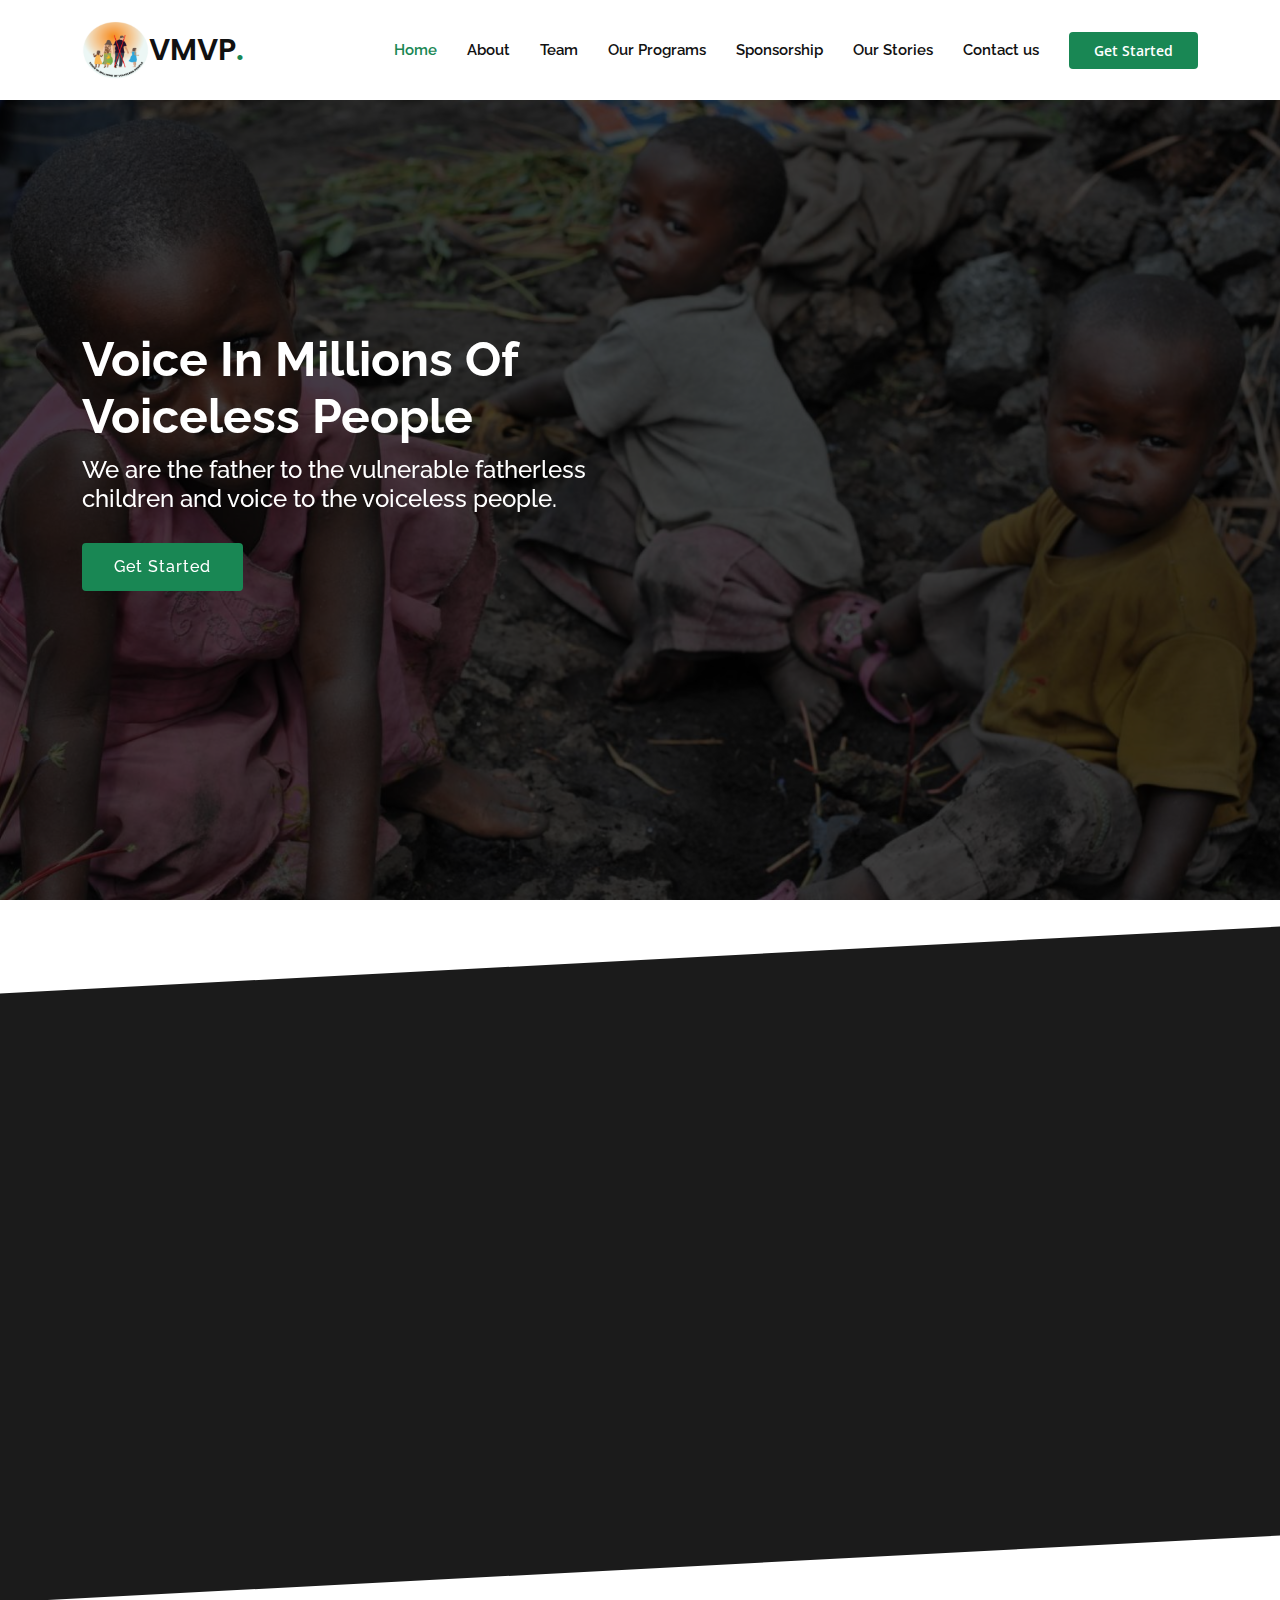
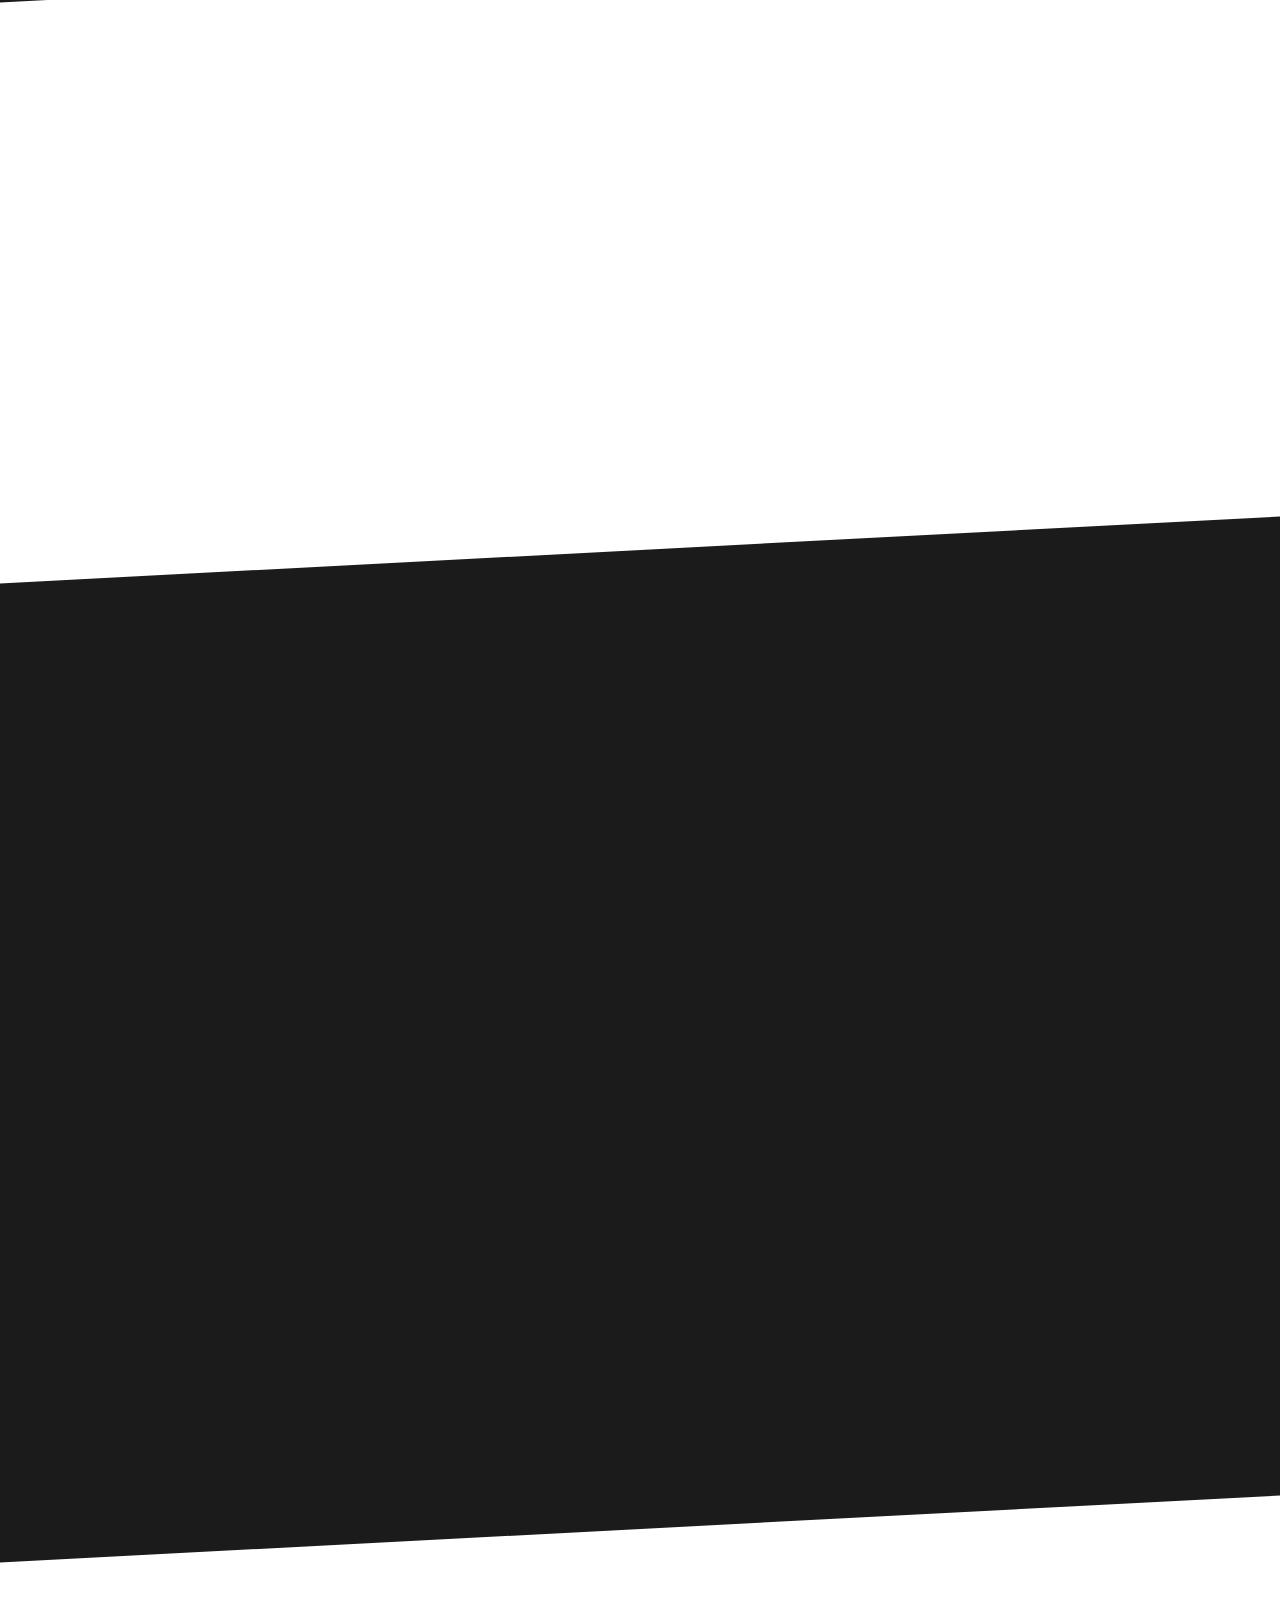
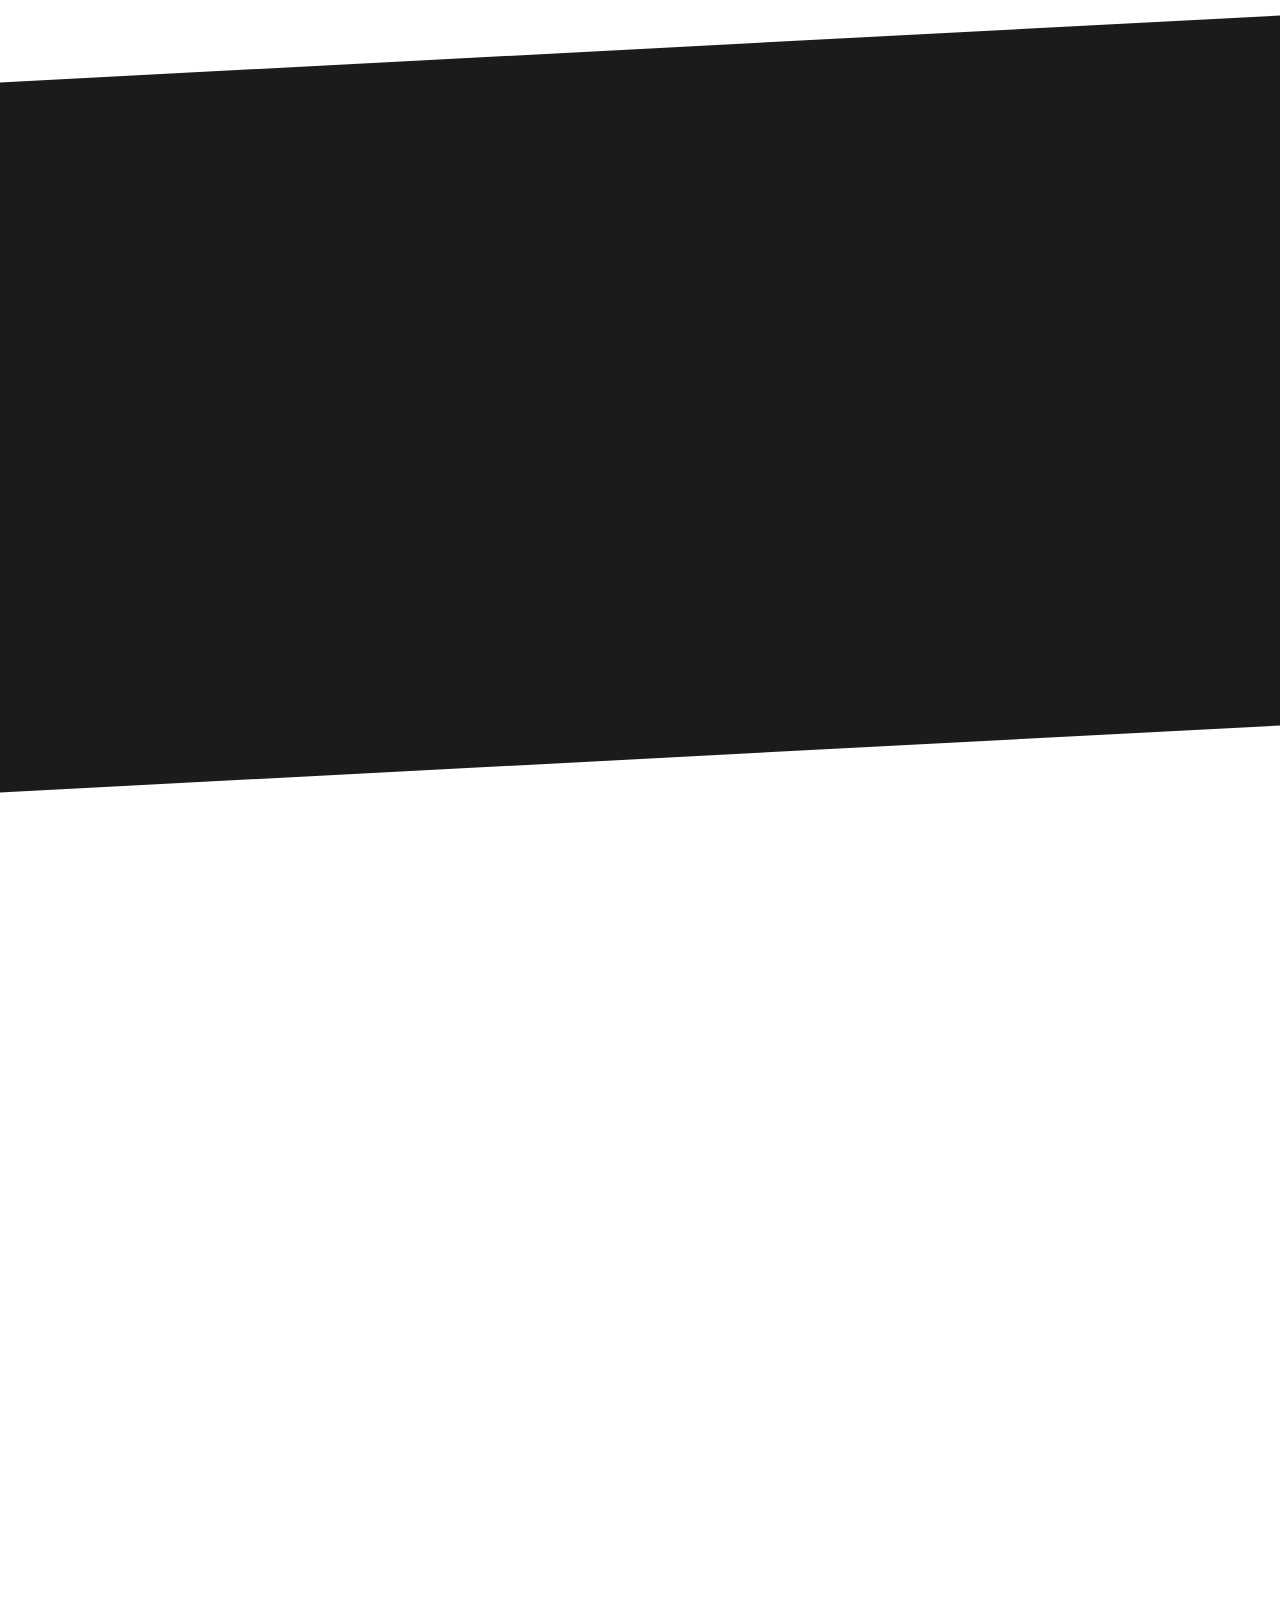
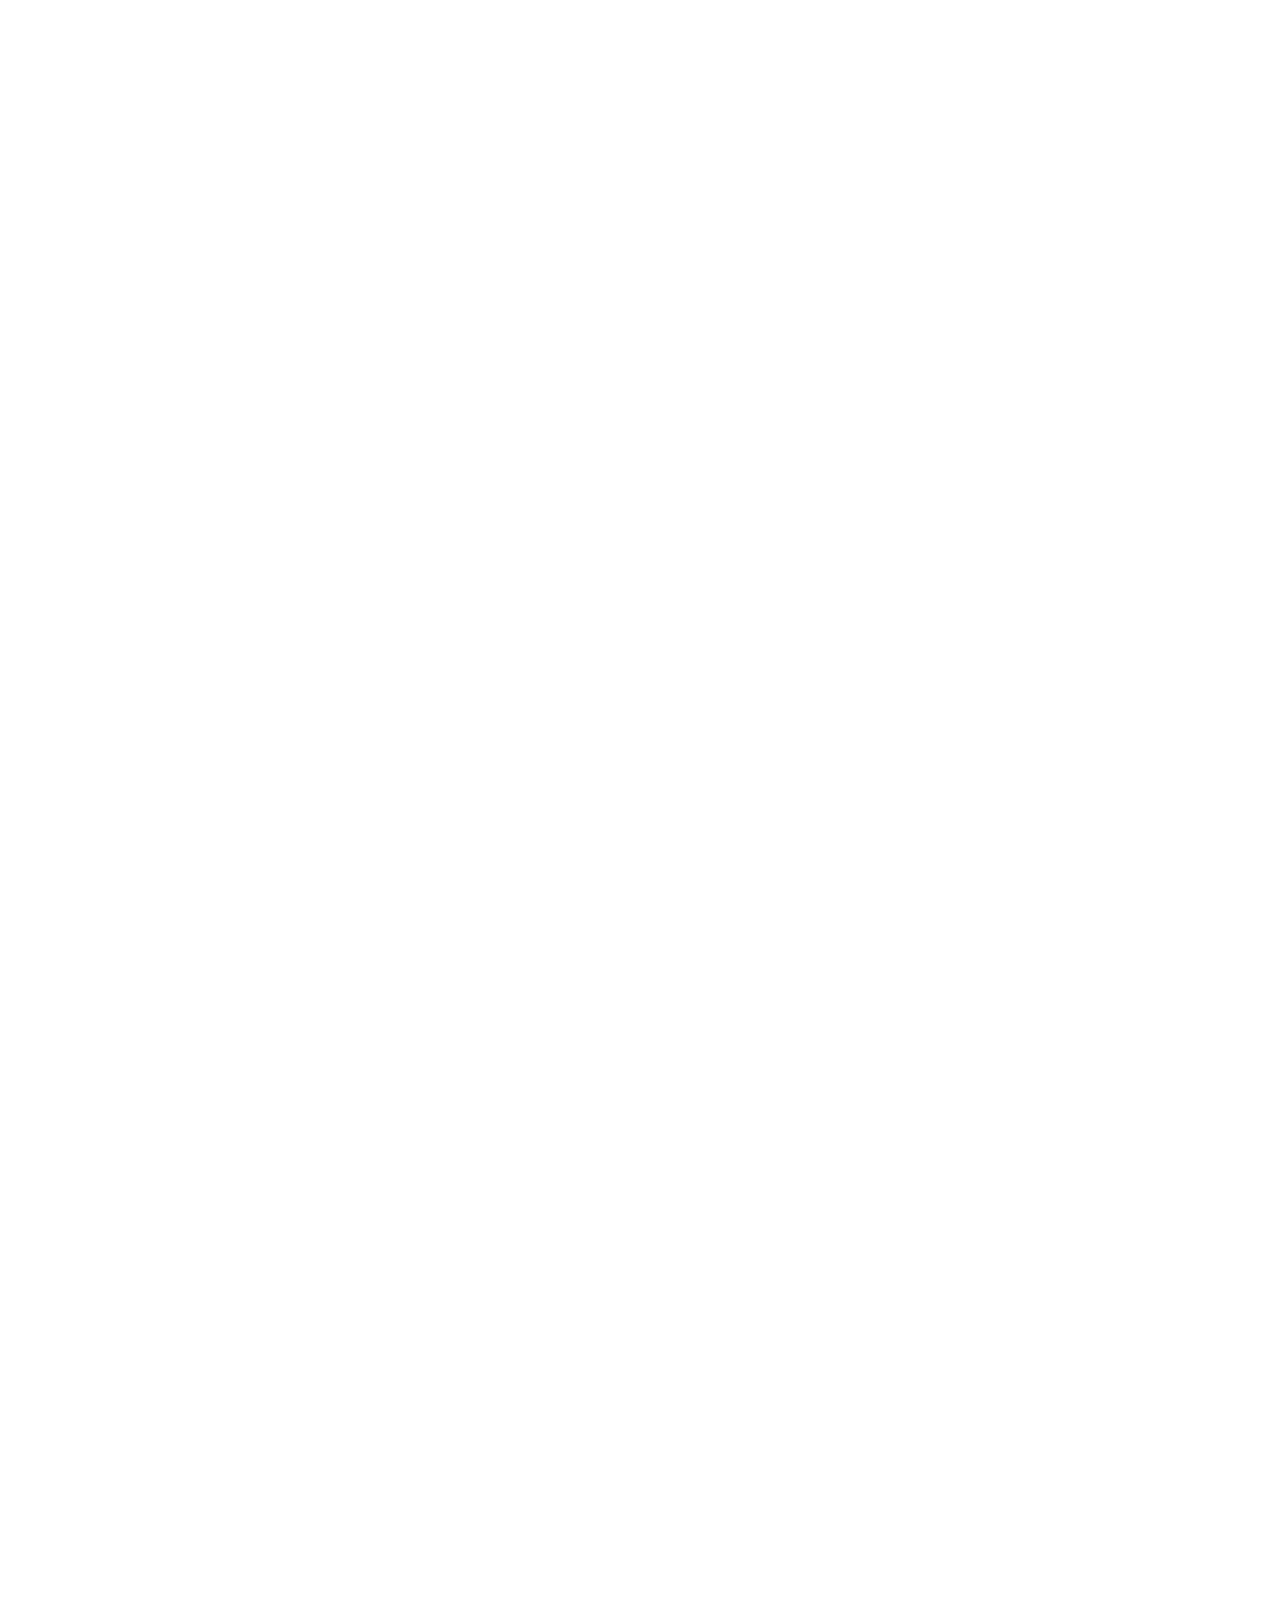
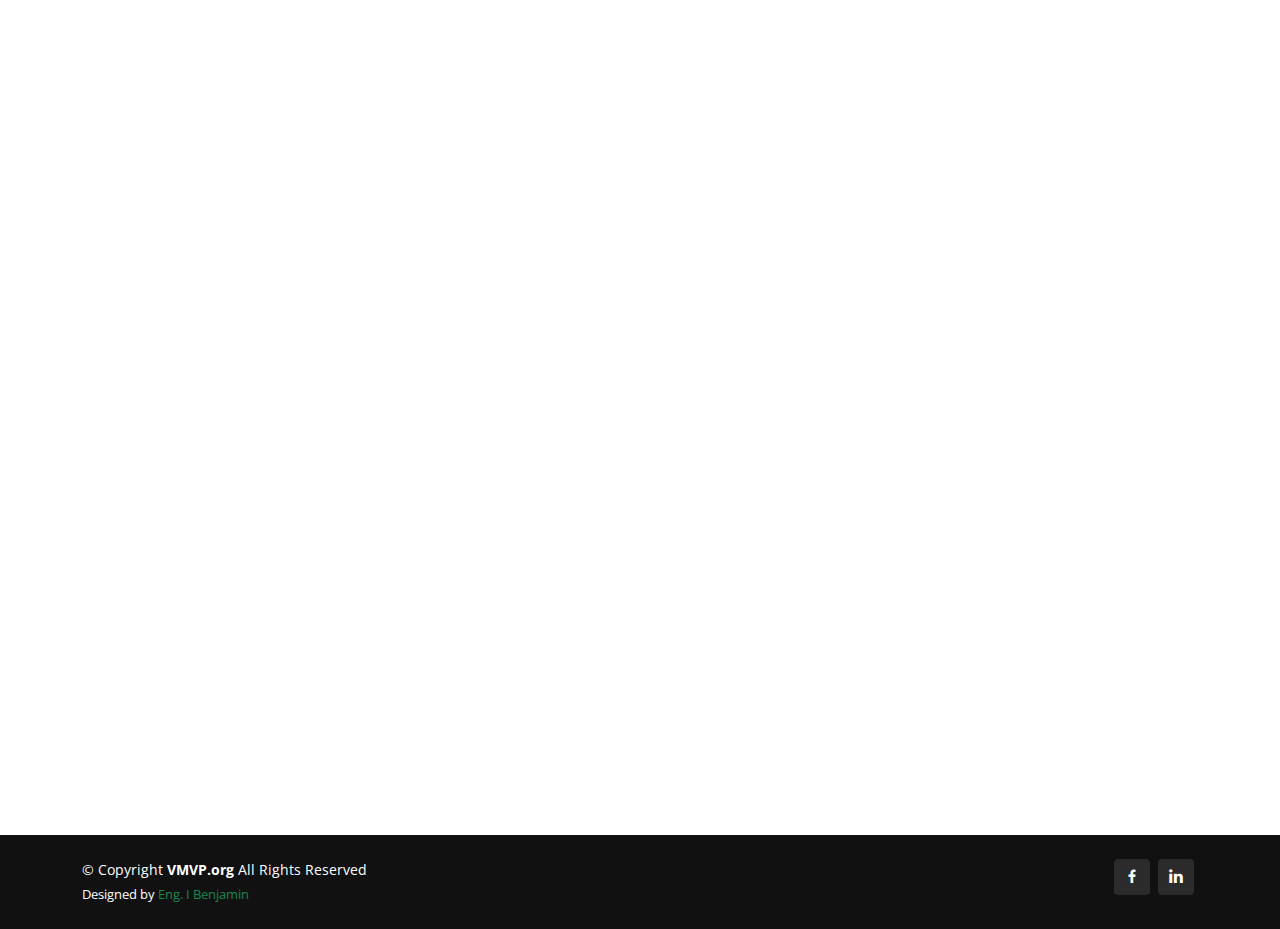
==== commit 70609b5f: "fixing team feature" ====
--- a/index.html
+++ b/index.html
@@ -577,14 +577,15 @@
       </div>
       <div class="clients-slider swiper">
         <div class="swiper-wrapper align-items-center">
-          <div class="swiper-slide"><img src="assets/img/clients/client-1.png" class="img-fluid" alt=""></div>
-          <div class="swiper-slide"><img src="assets/img/clients/client-2.png" class="img-fluid" alt=""></div>
+          <div class="swiper-slide"><img src="assets/img/partners/part1.jpeg" class="img-fluid" alt=""></div>
+          <div class="swiper-slide"><img src="assets/img/partners/part2.jpeg" class="img-fluid" alt=""></div>
+          <!-- <div class="swiper-slide"><img src="assets/img/clients/client-2.png" class="img-fluid" alt=""></div>
           <div class="swiper-slide"><img src="assets/img/clients/client-3.png" class="img-fluid" alt=""></div>
           <div class="swiper-slide"><img src="assets/img/clients/client-4.png" class="img-fluid" alt=""></div>
           <div class="swiper-slide"><img src="assets/img/clients/client-5.png" class="img-fluid" alt=""></div>
           <div class="swiper-slide"><img src="assets/img/clients/client-6.png" class="img-fluid" alt=""></div>
           <div class="swiper-slide"><img src="assets/img/clients/client-7.png" class="img-fluid" alt=""></div>
-          <div class="swiper-slide"><img src="assets/img/clients/client-8.png" class="img-fluid" alt=""></div>
+          <div class="swiper-slide"><img src="assets/img/clients/client-8.png" class="img-fluid" alt=""></div> -->
         </div>
         <div class="swiper-pagination"></div>
       </div>
@@ -814,6 +815,7 @@
   <a href="#" class="back-to-top d-flex align-items-center justify-content-center"><i class="bi bi-arrow-up-short"></i></a>
 
   <!-- Vendor JS Files -->
+  <script src="assets/data/story.js"> </script>
   <script src="assets/data/team.js"> </script>
   <script src="assets/vendor/purecounter/purecounter.js"></script>
   <script src="assets/vendor/aos/aos.js"></script>
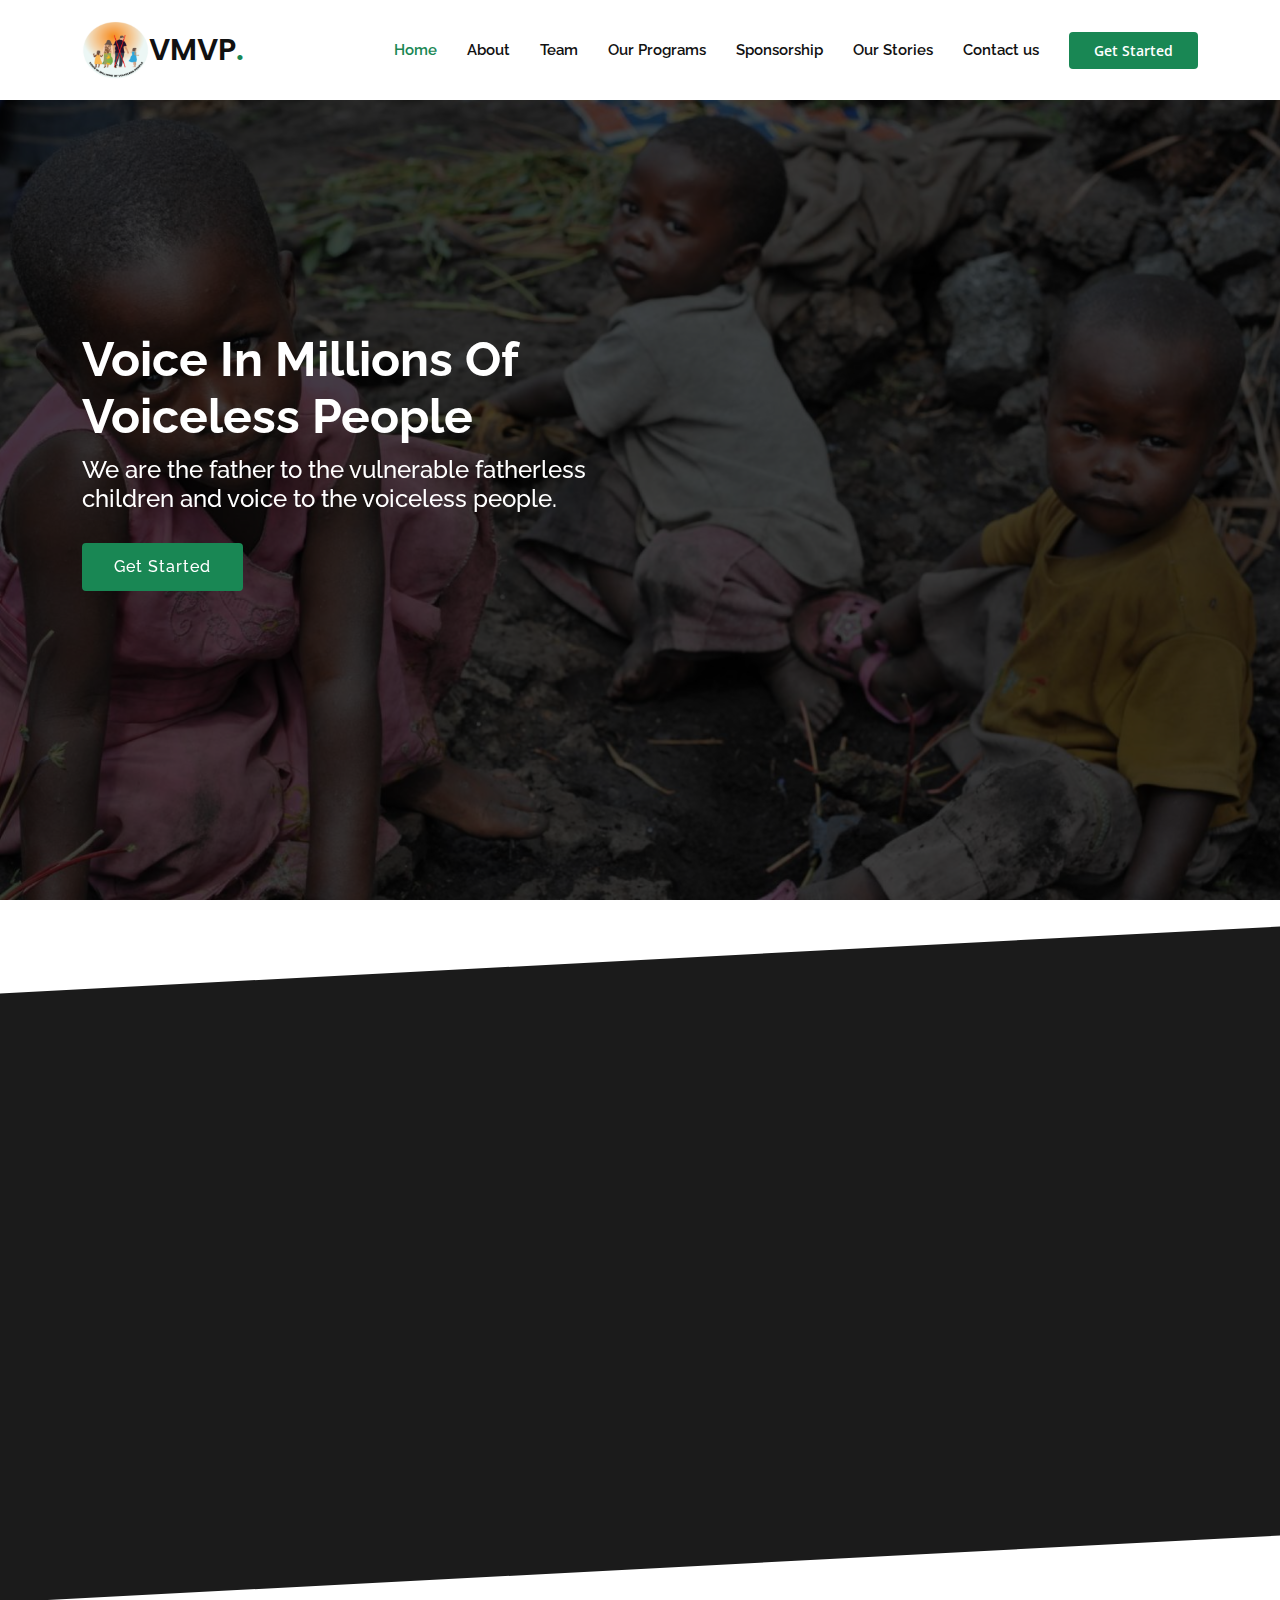
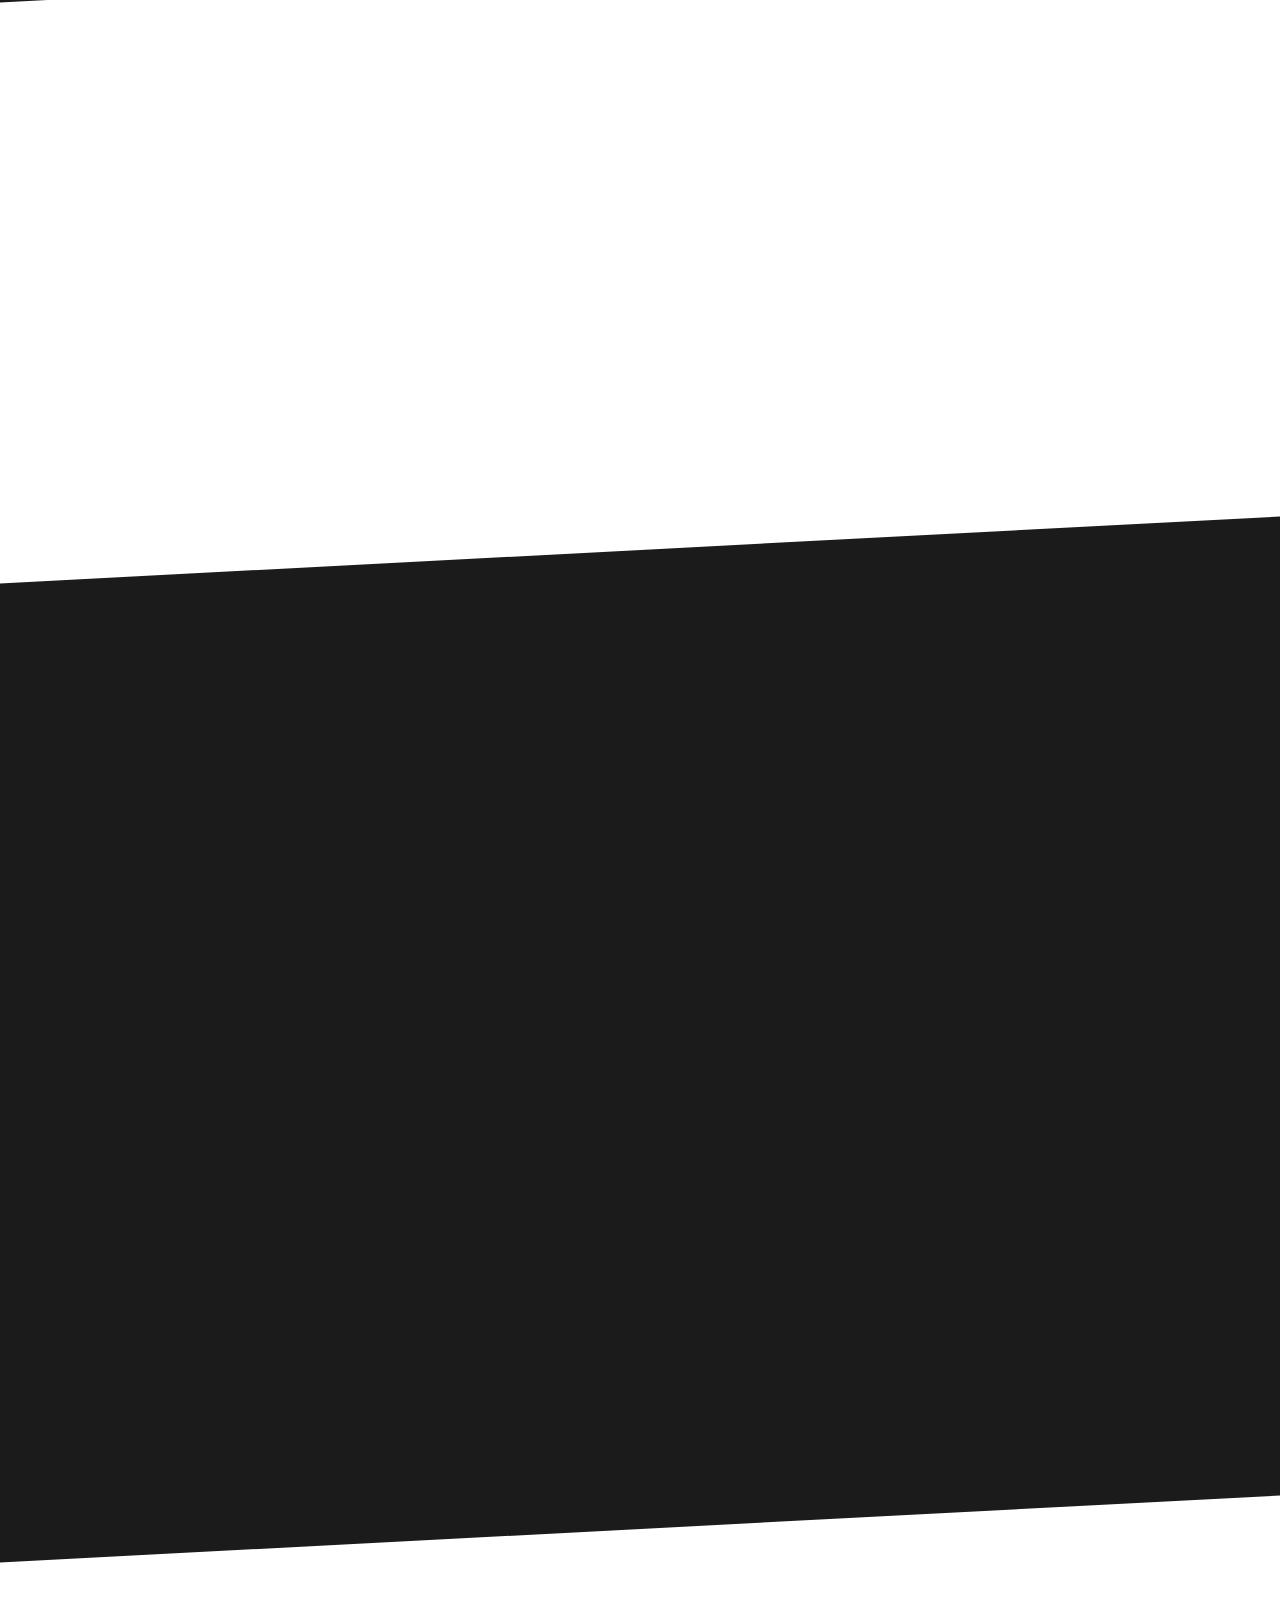
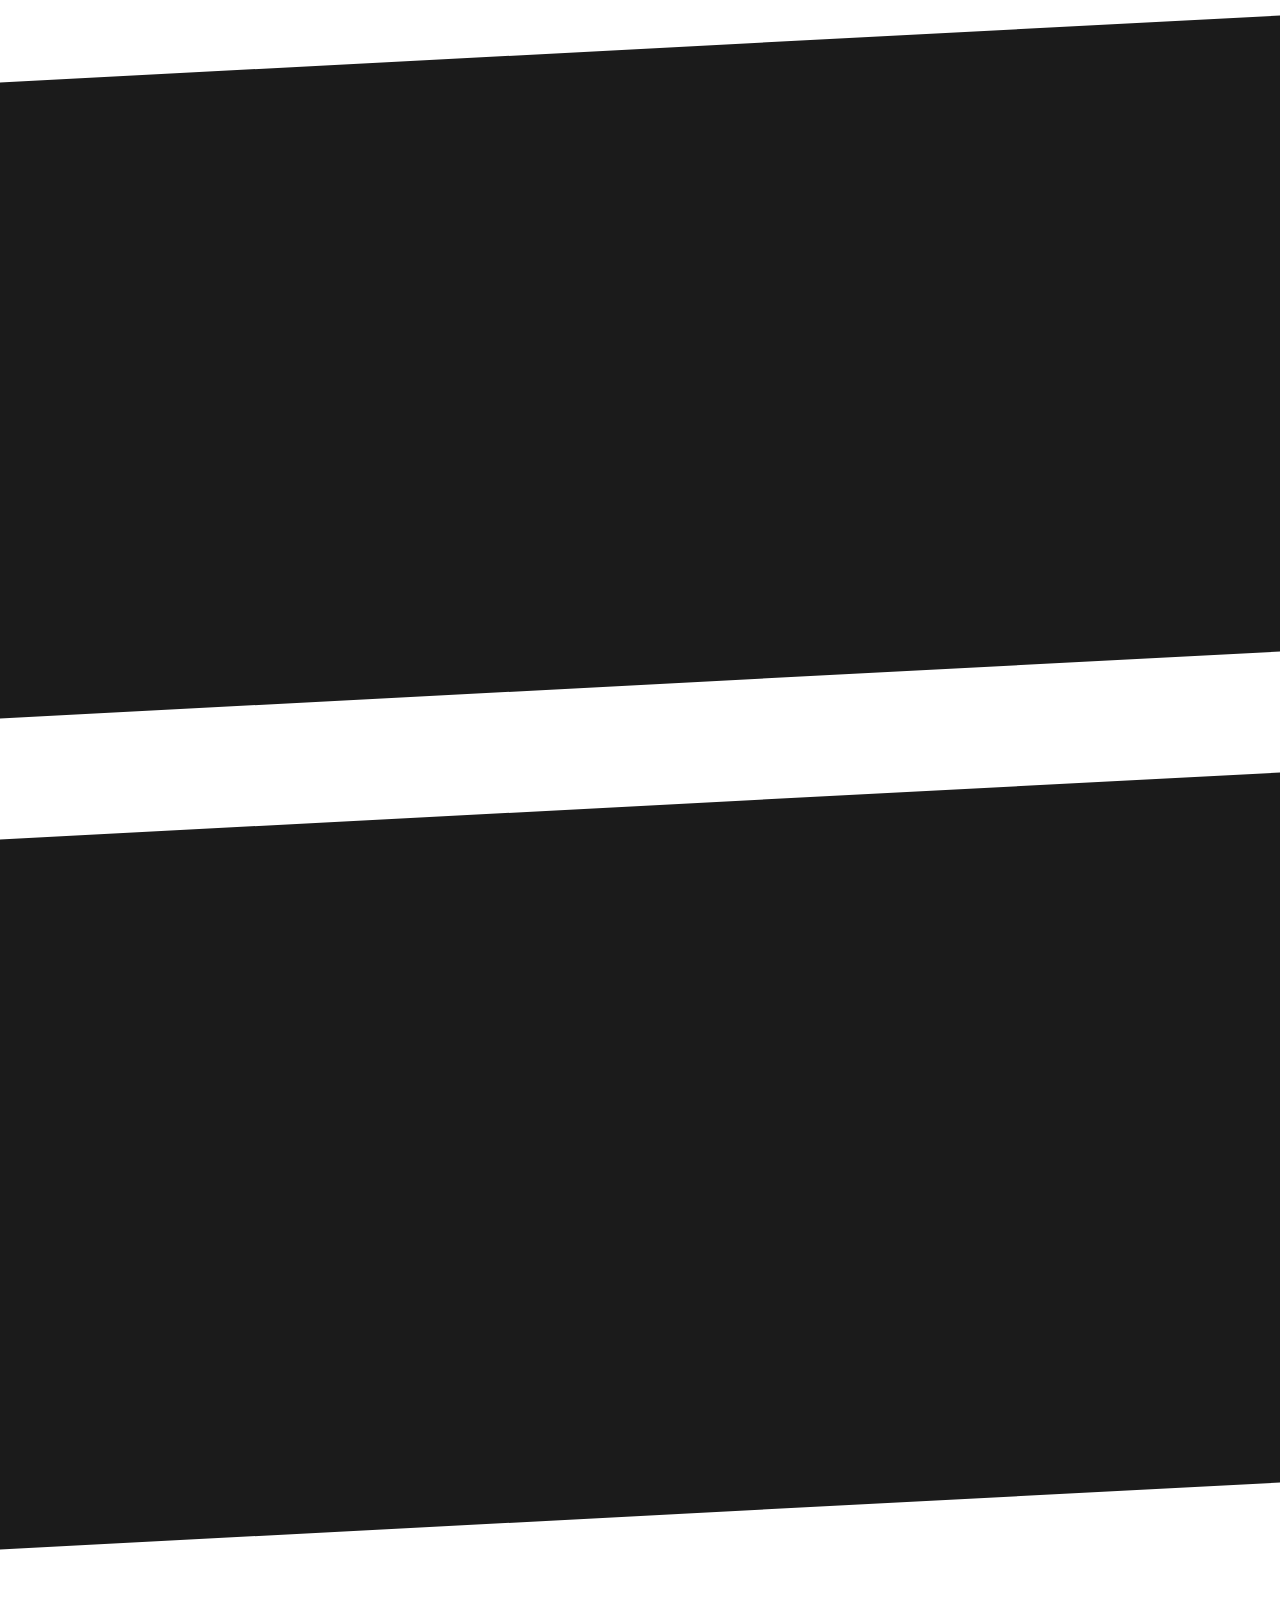
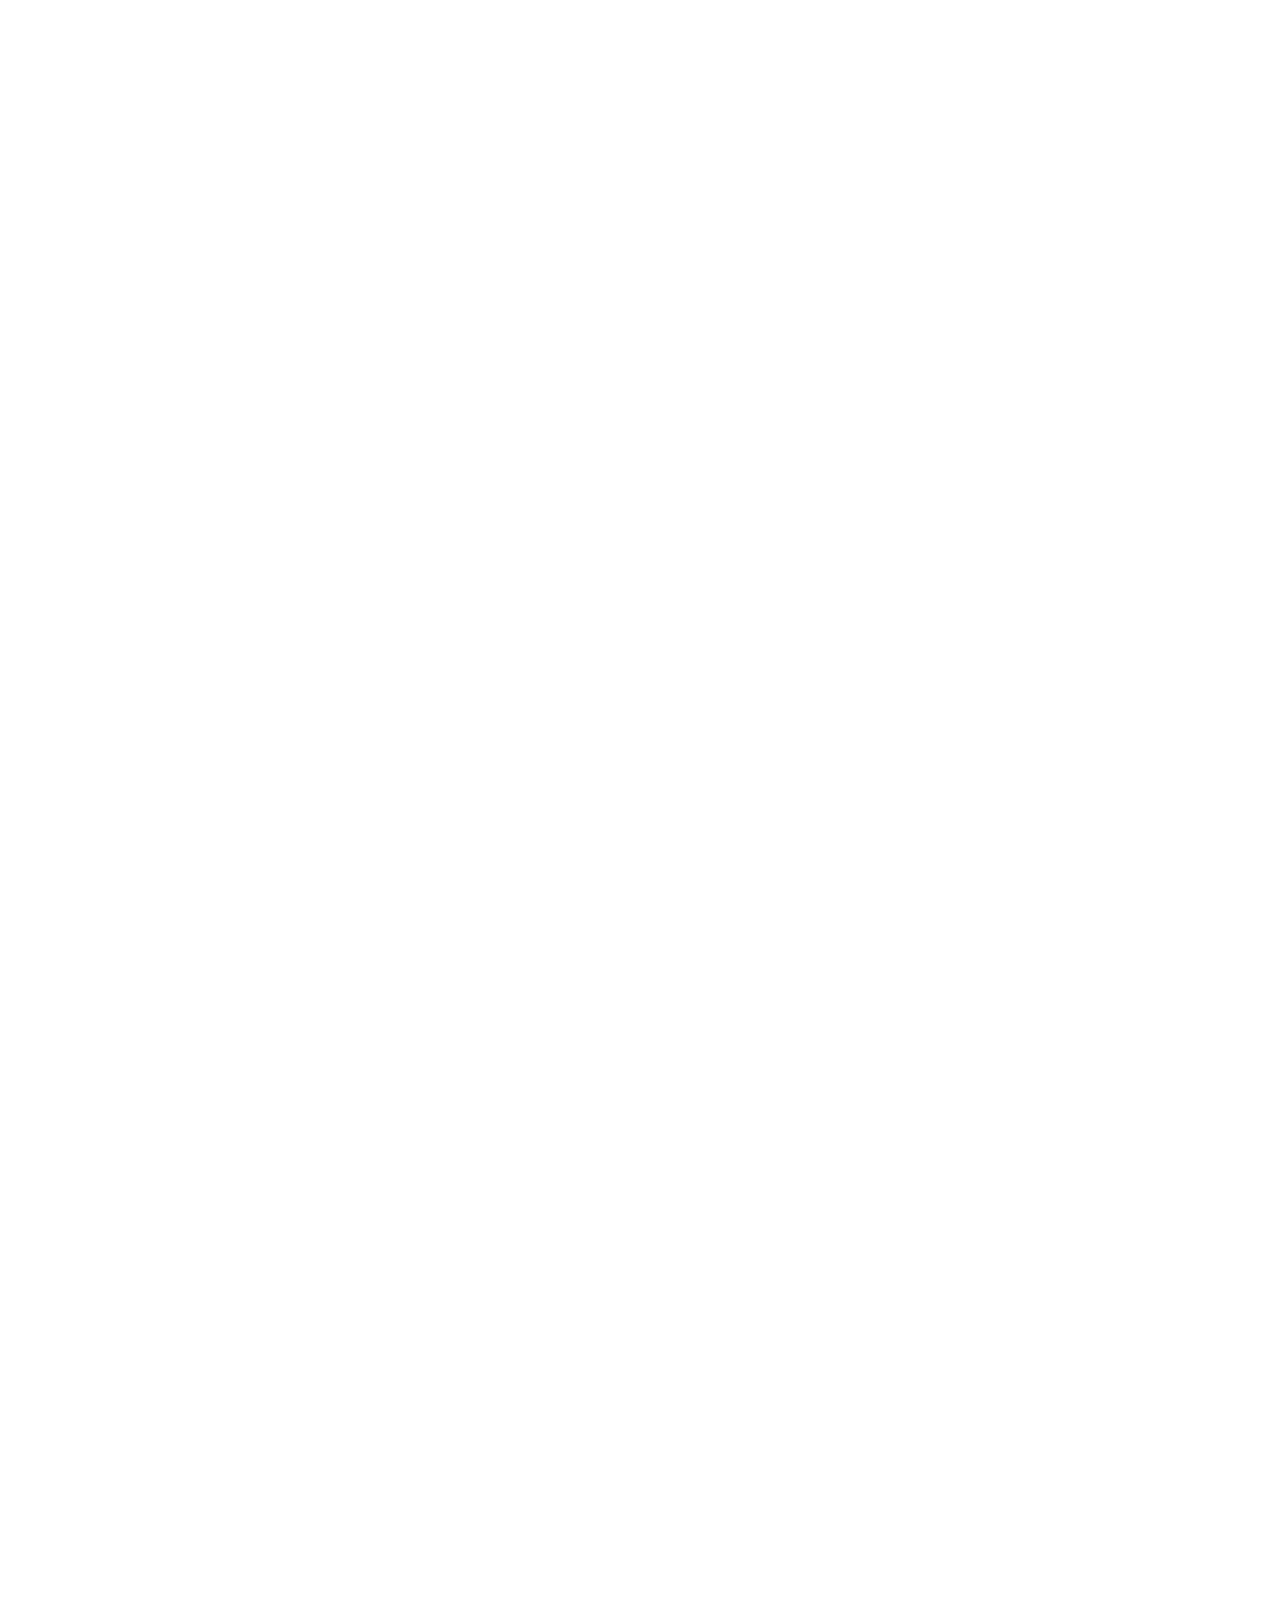
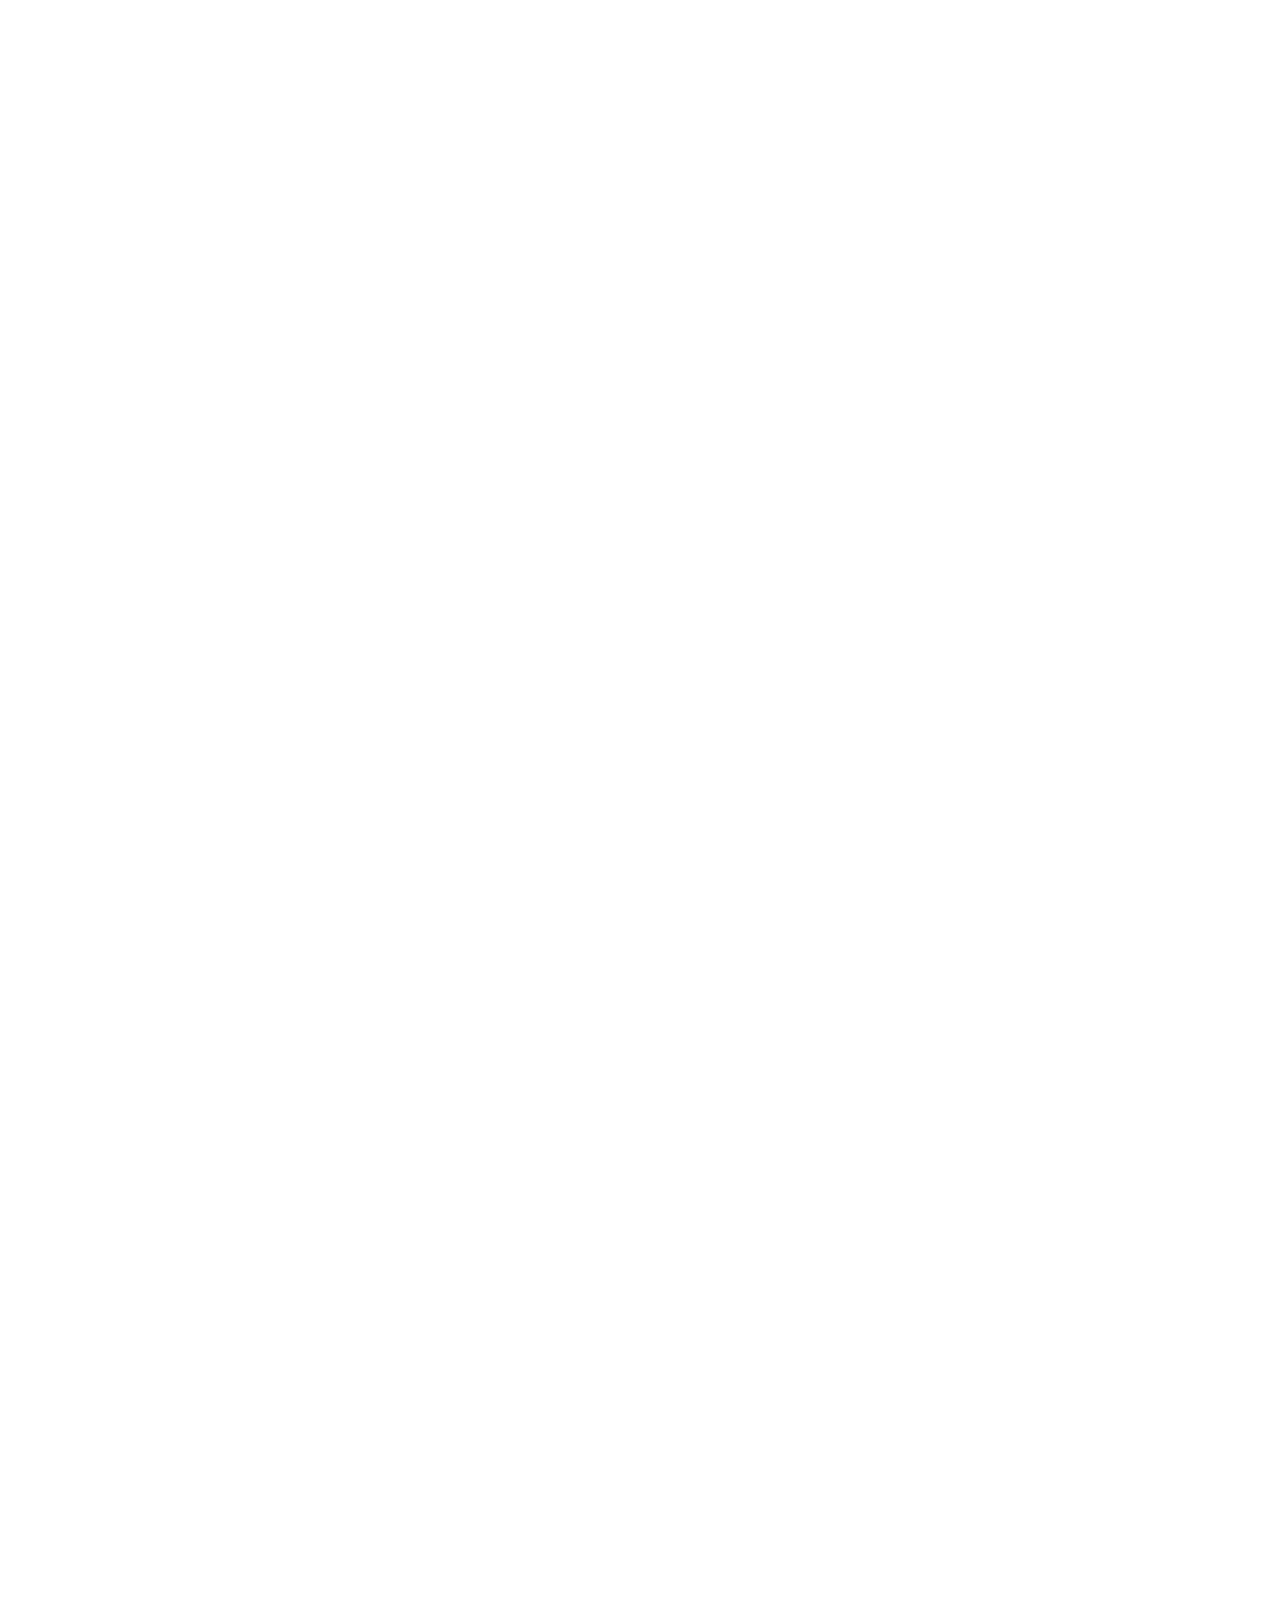
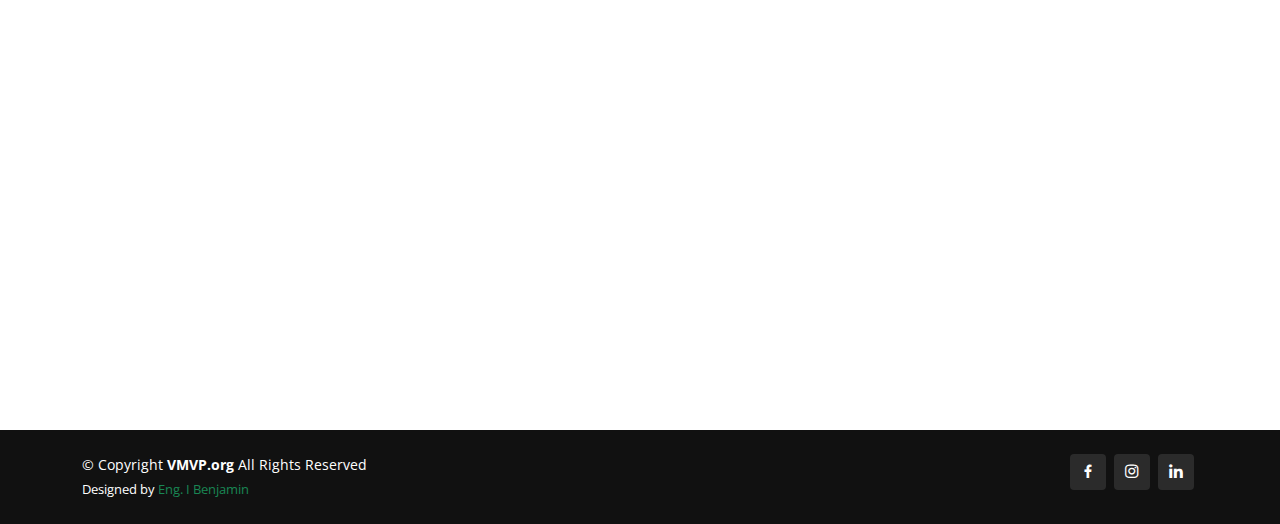
==== commit 3b7c2d6d: "fixing all feedbacks" ====
--- a/index.html
+++ b/index.html
@@ -349,6 +349,26 @@
 
       </div>
     </section><!-- End Team Section -->
+    <!-- ======= Team Section ======= -->
+    <section id="team" class="team section-bg">
+      <div class="container" data-aos="fade-up">
+
+        <div class="section-title">
+          <h2>Board Members</h2>
+          <!-- <p>Magnam dolores commodi suscipit. Necessitatibus eius consequatur ex aliquid fuga eum quidem. Sit sint consectetur velit. Quisquam quos quisquam cupiditate. Et nemo qui impedit suscipit alias ea.</p> -->
+      
+      
+        </div>
+
+
+
+        <div class="row" style="align-items: center;" id="boardDisplayContainer">
+
+
+        </div>
+
+      </div>
+    </section><!-- End Team Section -->
     <!-- ======= Services Section ======= -->
 <section id="services" class="services section-bg ">
       <div class="container" data-aos="fade-up">
@@ -694,7 +714,7 @@
                 <div class="info-box mt-4">
                   <i class="bx bx-envelope"></i>
                   <h3>Email Us</h3>
-                  <p>mvp.org@gmail.com<br><br></p>
+                  <p>vmvp.org@gmail.com<br><br></p>
                 </div>
               </div>
               <div class="col-md-6">
@@ -805,7 +825,7 @@
       <div class="social-links text-center text-md-end pt-3 pt-md-0">
         <!-- <a href="#" class="twitter"><i class="bx bxl-twitter"></i></a> -->
         <a href="https://web.facebook.com/Voice-in-millions-of-voiceless-people-102168791326423?_rdc=1&_rdr" target="_blank" class="facebook"><i class="bx bxl-facebook"></i></a>
-        <!-- <a href="#" class="instagram"><i class="bx bxl-instagram"></i></a> -->
+        <a href="https://www.instagram.com/rwandaexquisite/" target="_blank" class="instagram"><i class="bx bxl-instagram"></i></a>
         <!-- <a href="#" class="google-plus"><i class="bx bxl-skype"></i></a> -->
         <a href="https://www.linkedin.com/in/dusengumuremyi-anathole-717620226/" target="_blank" class="linkedin"><i class="bx bxl-linkedin"></i></a>
       </div>
@@ -815,8 +835,10 @@
   <a href="#" class="back-to-top d-flex align-items-center justify-content-center"><i class="bi bi-arrow-up-short"></i></a>
 
   <!-- Vendor JS Files -->
+  <script src="assets/data/team.js"> </script>
+  <script src="assets/data/board.js"> </script>
   <script src="assets/data/story.js"> </script>
-  <script src="assets/data/team.js"> </script>
+  <script src="assets/data/students.js"> </script>
   <script src="assets/vendor/purecounter/purecounter.js"></script>
   <script src="assets/vendor/aos/aos.js"></script>
   <script src="assets/vendor/bootstrap/js/bootstrap.bundle.min.js"></script>
--- a/assets/css/style.css
+++ b/assets/css/style.css
@@ -484,9 +484,9 @@
 }
 
 .clients .swiper-slide img {
-  opacity: 0.5;
-  transition: 0.3s;
-  filter: grayscale(100);
+  opacity: 0.8;
+  transition: 0.3s;
+  /* filter: grayscale(100); */
 }
 .clients .swiper-slide img:hover {
   opacity: 1;
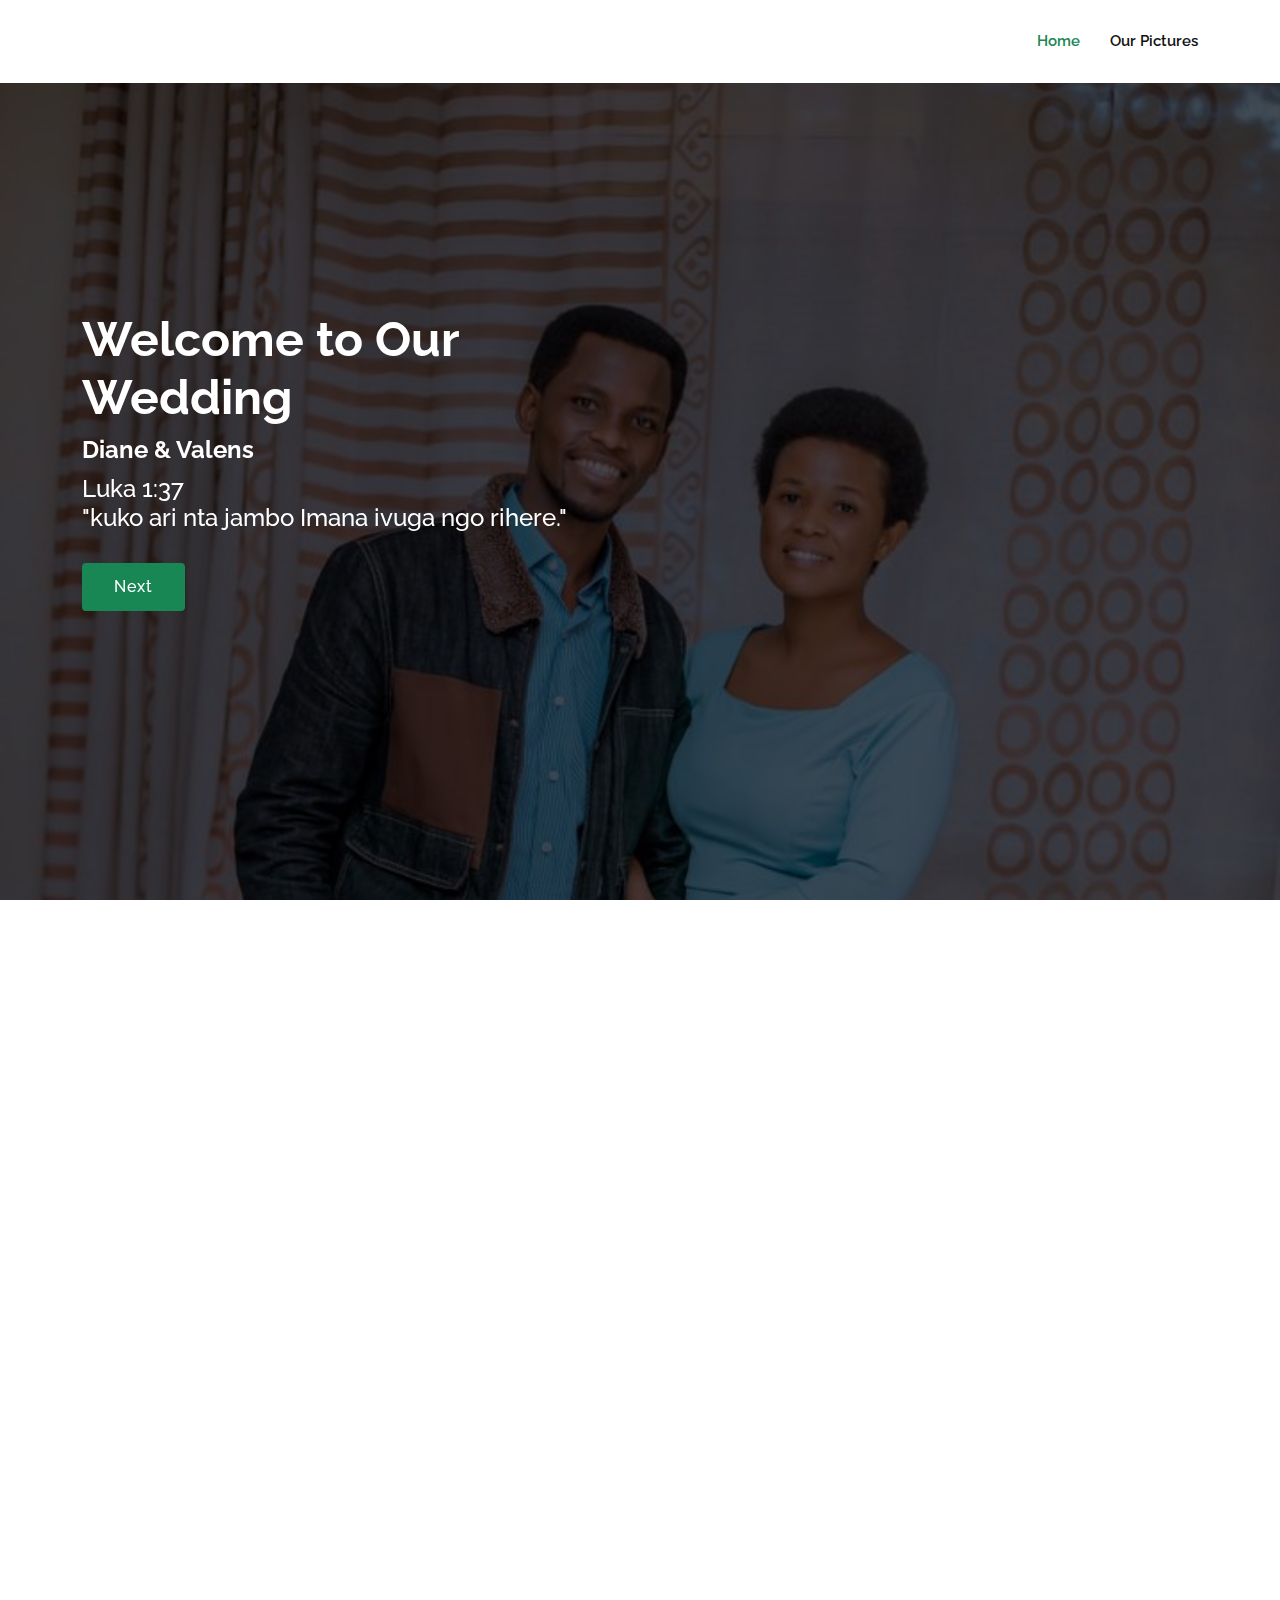
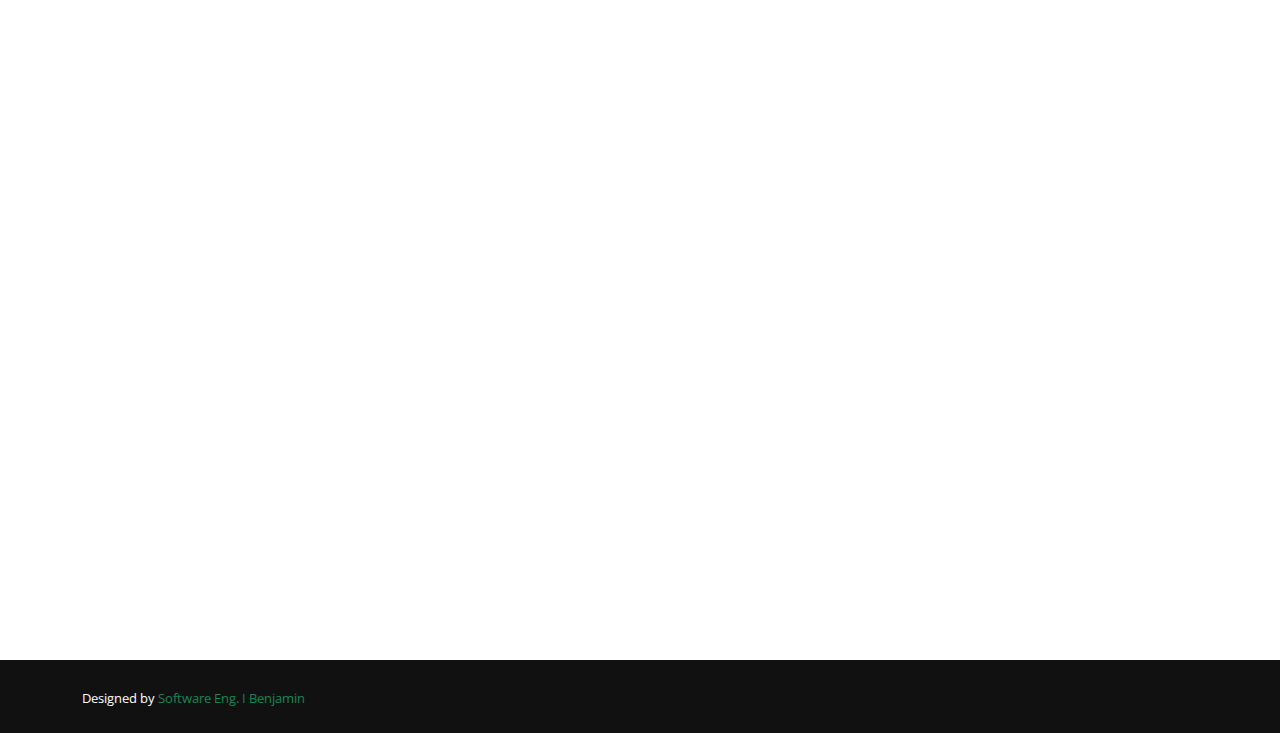
==== commit 3b0e8ca5: "new push" ====
--- a/index.html
+++ b/index.html
@@ -5,13 +5,13 @@
   <meta charset="utf-8">
   <meta content="width=device-width, initial-scale=1.0" name="viewport">
 
-  <title> Voice In Millions Of Voiceless People -VMVP </title>
-  <meta content="Voice In Millions Of Voiceless People" name="description">
-  <meta content="" name="keywords">
+  <title> Diane & Valens Wedding </title>
+  <meta content="Diane & Valens Wedding " name="description">
+  <meta content="Diane & Valens Wedding " name="keywords">
 
   <!-- Favicons -->
-  <link href="assets/img/logo.png" rel="icon">
-  <link href="assets/img/apple-touch-icon.png" rel="apple-touch-icon">
+  <link href="assets/img/valens/a.jpeg" rel="icon">
+  <link href="assets/img/valens/a.jpeg" rel="apple-touch-icon">
 
   <!-- Google Fonts -->
   <link href="https://fonts.googleapis.com/css?family=Open+Sans:300,300i,400,400i,600,600i,700,700i|Raleway:300,300i,400,400i,500,500i,600,600i,700,700i|Poppins:300,300i,400,400i,500,500i,600,600i,700,700i" rel="stylesheet">
@@ -43,16 +43,16 @@
     <div class="container d-flex align-items-center">
      
       <!-- Uncomment below if you prefer to use an image logo -->
-      <a href="index.html" class="logo "> <img src="assets/img/logo.png" alt=""> <h1 class="logo"><a href="index.html">VMVP<span>.</span></a></h1></a>
+      <!-- <a href="index.html" class="logo "> <img src="assets/img/logo.png" alt=""> <h1 class="logo"><a href="index.html">VMVP<span>.</span></a></h1></a> -->
 <a class=" me-auto "></a>
       <nav id="navbar" class="navbar order-last order-lg-0">
         <ul>
           <li><a class="nav-link scrollto active" href="#hero">Home</a></li>
-          <li><a class="nav-link scrollto" href="#about">About</a></li>
-          <li><a class="nav-link scrollto" href="#team">Team</a></li>
-          <li><a class="nav-link scrollto" href="#services">Our Programs</a></li>
-          <li><a class="nav-link scrollto " href="./sponsership.html">Sponsorship</a></li> 
-          <li><a class="nav-link scrollto " href="#testimonials">Our Stories</a></li> 
+          <!-- <li><a class="nav-link scrollto" href="#about">About</a></li> -->
+          <!-- <li><a class="nav-link scrollto" href="#team">Team</a></li> -->
+          <!-- <li><a class="nav-link scrollto" href="#services">Our Programs</a></li> -->
+          <!-- <li><a class="nav-link scrollto " href="./sponsership.html">Sponsorship</a></li>  -->
+          <li><a class="nav-link scrollto " href="#testimonials">Our Pictures</a></li> 
           <!-- <li><a href="blog.html">Blog</a></li> -->
           <!-- <li class="dropdown"><a href="#"><span>Drop Down</span> <i class="bi bi-chevron-down"></i></a>
             <ul>
@@ -71,12 +71,12 @@
               <li><a href="#">Drop Down 4</a></li>
             </ul>
           </li> -->
-          <li><a class="nav-link scrollto" href="#contact">Contact us</a></li>
+          <!-- <li><a class="nav-link scrollto" href="#contact">Contact us</a></li> -->
         </ul>
         <i class="bi bi-list mobile-nav-toggle"></i>
       </nav><!-- .navbar -->
 
-      <a href="#about" class="get-started-btn scrollto">Get Started</a>
+      <!-- <a href="#about" class="get-started-btn scrollto">Get Started</a> -->
     </div>
   </header><!-- End Header -->
 
@@ -89,10 +89,11 @@
           <img src="assets/img/team/Screenshot 2022-03-13 at 22.03.12.png" alt="" class="img-fluid">
         </div> -->
         <div class="col-xl-6">
-          <h1>Voice In Millions Of Voiceless People</h1>
-          <h2>We are the father to the vulnerable fatherless children and voice to the voiceless people.  
+          <h1>Welcome to Our Wedding</h1>
+          <h2> <b> Diane & Valens  </b>
           </h2>
-          <a href="#about" class="btn-get-started scrollto">Get Started</a>
+          <h2>Luka 1:37 <br/> "kuko ari nta jambo Imana ivuga ngo rihere."</h2>
+          <a href="#testimonials" class="btn-get-started scrollto">Next</a>
         </div>
      
       </div>
@@ -102,574 +103,8 @@
 
   <main id="main">
 
-
-    <!-- ======= About Section ======= -->
-    <section id="about" class="about section-bg">
-      <div class="container" data-aos="fade-up">
-
-        <div class="row no-gutters">
-          <div class="content col-xl-6 d-flex align-items-stretch">
-            <div class="content">
-              <h3>About Us</h3>
-              <p>
-                Voice in Millions of Voiceless People (VMVP) non-governmental organization is granted the operational certificate in conformity with the Rwanda Law. Kigali, 06th October 2021.</p>
-              
-                <p>
-                  We are the father to the vulnerable fatherless children and voice to the voiceless people. 
-                  </p>
-                  <p>
-                    VMVP is building a concrete bridge from poverty for vulnerable fatherless kids and a voice to the voiceless people in Rwanda.  
-                  </p>
-                <a  href="#tabs" class="about-btn scrollto"><span>Next</span> <i class="bx bx-chevron-right"></i></a>
-            </div>
-          </div>
-          
-        <div class="col-xl-6 pillars order-1 order-lg-1 " style="background:none">
-          <img src="assets/img/team/Screenshot 2022-03-13 at 22.03.12.png" alt="" class="img-fluid">
-        </div>
-         <!-- <div class="col-xl-5 d-flex align-items-stretch">
-            <div class="icon-boxes d-flex flex-column justify-content-center">
-              <div class="row">
-                <div class="col-md-6 icon-box" data-aos="fade-up" data-aos-delay="100">
-                  <i class="bx bx-receipt"></i>
-                  <h4>Healthcare With Nutrition</h4>
-              <p>Consequuntur sunt aut quasi enim aliquam quae harum pariatur laboris nisi ut aliquip</p> 
-                </div>
-                <div class="col-md-6 icon-box" data-aos="fade-up" data-aos-delay="200">
-                  <i class="bx bx-cube-alt"></i>
-                  <h4>Saving Account</h4>
-                  <p>Excepteur sint occaecat cupidatat non proident, sunt in culpa qui officia deserunt</p>
-                </div>
-                <div class="col-md-6 icon-box" data-aos="fade-up" data-aos-delay="300">
-                  <i class="bx bx-images"></i>
-                  <h4>Talents And Career Development</h4>
-                  <p>Aut suscipit aut cum nemo deleniti aut omnis. Doloribus ut maiores omnis facere</p>
-                </div>
-                <div class="col-md-6 icon-box" data-aos="fade-up" data-aos-delay="400">
-                  <i class="bx bx-shield"></i>
-                  <h4>Quality Education</h4>
-                  <p>Expedita veritatis consequuntur nihil tempore laudantium vitae denat pacta</p>
-                </div>
-              </div>
-            </div>
-          </div> -->
-        </div>
-
-      </div>
-    </section><!-- End About Section -->
-
-    <!-- ======= Counts Section ======= -->
-    <!--    <section id="counts" class="counts">
-      <div class="container" data-aos="fade-up">
-
-        <div class="row">
-
-          <div class="col-lg-3 col-md-6">
-            <div class="count-box">
-              <i class="bi bi-emoji-smile"></i>
-              <span data-purecounter-start="0" data-purecounter-end="232" data-purecounter-duration="1" class="purecounter"></span>
-              <p>Happy Clients</p>
-            </div>
-          </div>
-
-          <div class="col-lg-3 col-md-6 mt-5 mt-md-0">
-            <div class="count-box">
-              <i class="bi bi-journal-richtext"></i>
-              <span data-purecounter-start="0" data-purecounter-end="521" data-purecounter-duration="1" class="purecounter"></span>
-              <p>Projects</p>
-            </div>
-          </div>
-
-          <div class="col-lg-3 col-md-6 mt-5 mt-lg-0">
-            <div class="count-box">
-              <i class="bi bi-headset"></i>
-              <span data-purecounter-start="0" data-purecounter-end="1463" data-purecounter-duration="1" class="purecounter"></span>
-              <p>Hours Of Support</p>
-            </div>
-          </div>
-
-          <div class="col-lg-3 col-md-6 mt-5 mt-lg-0">
-            <div class="count-box">
-              <i class="bi bi-people"></i>
-              <span data-purecounter-start="0" data-purecounter-end="15" data-purecounter-duration="1" class="purecounter"></span>
-              <p>Hard Workers</p>
-            </div>
-          </div>
-
-        </div>
-
-      </div>
-    </section>-->
-<!-- End Counts Section -->
-
-    <!-- ======= Tabs Section ======= -->
-    <section id="tabs" class="tabs">
-      <div class="container" data-aos="fade-up">
-
-        <ul class="nav nav-tabs row d-flex">
-          <!-- <li class="nav-item col-1"> -->
-            <!-- <a class="nav-link active show" data-bs-toggle="tab" data-bs-target="#tab-1">
-              <i class="ri-gps-line"></i>
-              <h4 class="d-none d-lg-block">Modi sit est dela pireda nest</h4>
-            </a> -->
-          <!-- </li> -->
-          <li class="nav-item col-4">
-            <a class="nav-link" data-bs-toggle="tab" data-bs-target="#tab-3">
-              <i class="ri-body-scan-line"></i>
-              <h4 class="d-none d-lg-block">Our Vision</h4>
-            </a>
-          </li>
-          <li class="nav-item col-4">
-            <a class="nav-link" data-bs-toggle="tab" data-bs-target="#tab-2">
-              <i class="ri-sun-line"></i>
-              <h4 class="d-none d-lg-block">Our Mission</h4>
-            </a>
-          </li>
-          <li class="nav-item col-4">
-            <a class="nav-link" data-bs-toggle="tab" data-bs-target="#tab-4">
-              <i class="ri-store-line"></i>
-              <h4 class="d-none d-lg-block">Our Objectives</h4>
-            </a>
-          </li>
-        </ul>
-
-        <div class="tab-content">
-          <div class="tab-pane active show" id="tab-2">
-            <div class="row">
-              <div class="col-lg-6 order-2 order-lg-1 mt-3 mt-lg-0" data-aos="fade-up" data-aos-delay="100">
-                <h3>Mission</h3>
-                <p class="fst-italic">
-                  Restoring the hope for vulnerable fatherless kids, enlightening their paths to success in a certain way they become solution givers and hope for the great future.
-                </p>
-                <ul>
-                  <li><i class="ri-check-double-line"></i> Raise children in a certain way to become solution givers and hope of nation for great future. </li>
-                  <!-- <li><i class="ri-check-double-line"></i> Duis aute irure dolor in reprehenderit in voluptate velit.</li>
-                  <li><i class="ri-check-double-line"></i> Ullamco laboris nisi ut aliquip ex ea commodo consequat. Duis aute irure dolor in reprehenderit in voluptate trideta storacalaperda mastiro dolore eu fugiat nulla pariatur.</li> -->
-                </ul>
-                <!-- <p>
-                  Ullamco laboris nisi ut aliquip ex ea commodo consequat. Duis aute irure dolor in reprehenderit in voluptate
-                  velit esse cillum dolore eu fugiat nulla pariatur. Excepteur sint occaecat cupidatat non proident, sunt in
-                  culpa qui officia deserunt mollit anim id est laborum
-                </p> -->
-              </div>
-              <!-- <div class="col-lg-6 order-1 order-lg-2 text-center" data-aos="fade-up" data-aos-delay="200">
-                <img src="assets/img/tabs-1.jpg" alt="" class="img-fluid">
-              </div> -->
-            </div>
-          </div>
-          <div class="tab-pane" id="tab-3">
-            <div class="row">
-              <div class="col-lg-6 order-2 order-lg-1 mt-3 mt-lg-0">
-                <h3>Vision</h3>
-                <!-- <p>
-                  Redefining the fate of 10,000 vulnerable fatherless kids by 2035 and make the sense of their future.
-                </p> -->
-              
-                <ul>
-                  <li><i class="ri-check-double-line"></i> Redefining the fate of 1,000,000 vulnerable fatherless kids by 2050 and make them an entrepreneurs. </li>
-                  <!-- <li><i class="ri-check-double-line"></i> Duis aute irure dolor in reprehenderit in voluptate velit.</li>
-                  <li><i class="ri-check-double-line"></i> Provident mollitia neque rerum asperiores dolores quos qui a. Ipsum neque dolor voluptate nisi sed.</li>
-                  <li><i class="ri-check-double-line"></i> Ullamco laboris nisi ut aliquip ex ea commodo consequat. Duis aute irure dolor in reprehenderit in voluptate trideta storacalaperda mastiro dolore eu fugiat nulla pariatur.</li> -->
-                </ul>
-              </div>
-              <!-- <div class="col-lg-6 order-1 order-lg-2 text-center">
-                <img src="assets/img/tabs-2.jpg" alt="" class="img-fluid">
-              </div> -->
-            </div>
-          </div>
-          <div class="tab-pane" id="tab-4">
-            <div class="row">
-              <div class="col-lg-6 order-2 order-lg-1 mt-3 mt-lg-0">
-                <h3>Objectives</h3>
-                <!-- <p>
-                  Ullamco laboris nisi ut aliquip ex ea commodo consequat. Duis aute irure dolor in reprehenderit in voluptate
-                  velit esse cillum dolore eu fugiat nulla pariatur. Excepteur sint occaecat cupidatat non proident, sunt in
-                  culpa qui officia deserunt mollit anim id est laborum
-                </p> -->
-                <ul>
-                  <li><i class="ri-check-double-line"></i> Healthcare with nutrition to empower child cognition and focus in class. </li>
-                  <li><i class="ri-check-double-line"></i> Quality education, talents, and career development as a real asset of individual life to create jobs and support the nation. </li>
-                  <li><i class="ri-check-double-line"></i> Children Savings accounts to incubate financial capital for future businesses and uses.                   </li>
-                  <li><i class="ri-check-double-line"></i> Community incubation to upgrade work ethics and empower youth and parents.</li>
-                  <li><i class="ri-check-double-line"></i> Community development to empower teen mothers and   vulnerable youth to meet the demands of societies             </li>
-                </ul>
-                
-              </div>
-              <!-- <div class="col-lg-6 order-1 order-lg-1 text-center">
-                <img src="assets/img/tabs-3.jpg" alt="" class="img-fluid">
-              </div> -->
-            </div>
-          </div>
-          <!--   <div class="tab-pane" id="tab-4">
-            <div class="row">
-              <div class="col-lg-6 order-2 order-lg-1 mt-3 mt-lg-0">
-                <h3>Omnis fugiat ea explicabo sunt dolorum asperiores sequi inventore rerum</h3>
-                <p>
-                  Ullamco laboris nisi ut aliquip ex ea commodo consequat. Duis aute irure dolor in reprehenderit in voluptate
-                  velit esse cillum dolore eu fugiat nulla pariatur. Excepteur sint occaecat cupidatat non proident, sunt in
-                  culpa qui officia deserunt mollit anim id est laborum
-                </p>
-                <p class="fst-italic">
-                  Lorem ipsum dolor sit amet, consectetur adipiscing elit, sed do eiusmod tempor incididunt ut labore et dolore
-                  magna aliqua.
-                </p>
-                <ul>
-                  <li><i class="ri-check-double-line"></i> Ullamco laboris nisi ut aliquip ex ea commodo consequat.</li>
-                  <li><i class="ri-check-double-line"></i> Duis aute irure dolor in reprehenderit in voluptate velit.</li>
-                  <li><i class="ri-check-double-line"></i> Ullamco laboris nisi ut aliquip ex ea commodo consequat. Duis aute irure dolor in reprehenderit in voluptate trideta storacalaperda mastiro dolore eu fugiat nulla pariatur.</li>
-                </ul>
-              </div>
-              <div class="col-lg-6 order-1 order-lg-2 text-center">
-                <img src="assets/img/tabs-4.jpg" alt="" class="img-fluid">
-              </div>
-            </div>
-          </div>-->
-        </div>
-
-      </div>
-    </section><!-- End Tabs Section -->
-
-    <!-- ======= Team Section ======= -->
-    <section id="team" class="team section-bg">
-      <div class="container" data-aos="fade-up">
-
-        <div class="section-title">
-          <h2>Meet The Team</h2>
-          <!-- <p>Magnam dolores commodi suscipit. Necessitatibus eius consequatur ex aliquid fuga eum quidem. Sit sint consectetur velit. Quisquam quos quisquam cupiditate. Et nemo qui impedit suscipit alias ea.</p> -->
-      
-      
-        </div>
-
-
-
-        <div class="row" style="align-items: center;" id="teamsDisplayContainer">
-
-
-        </div>
-
-      </div>
-    </section><!-- End Team Section -->
-    <!-- ======= Team Section ======= -->
-    <section id="team" class="team section-bg">
-      <div class="container" data-aos="fade-up">
-
-        <div class="section-title">
-          <h2>Board Members</h2>
-          <!-- <p>Magnam dolores commodi suscipit. Necessitatibus eius consequatur ex aliquid fuga eum quidem. Sit sint consectetur velit. Quisquam quos quisquam cupiditate. Et nemo qui impedit suscipit alias ea.</p> -->
-      
-      
-        </div>
-
-
-
-        <div class="row" style="align-items: center;" id="boardDisplayContainer">
-
-
-        </div>
-
-      </div>
-    </section><!-- End Team Section -->
-    <!-- ======= Services Section ======= -->
-<section id="services" class="services section-bg ">
-      <div class="container" data-aos="fade-up">
-
-        <div class="section-title">
-          <h2>Our Programs</h2>
-          <!-- <p>Magnam dolores commodi suscipit. Necessitatibus eius consequatur ex aliquid fuga eum quidem. Sit sint consectetur velit. Quisquam quos quisquam cupiditate. Et nemo qui impedit suscipit alias ea.</p> -->
-        </div>
-
-        <div class="row">
-          
-          <div class="col-md-6 mt-4 mt-md-0">
-            <div class="icon-box" data-aos="fade-up" data-aos-delay="400">
-              <i class="bi bi-binoculars"></i>
-              <h4><a href="#">ITalents detection  and career development </a></h4>
-              <p>VMVP enhances children's space challenge for creativity through mentorship programs and runs incubation centers that foster God-given unique abilities for personal and professional development so as to become solution givers to the community.
-              </p>
-            </div>
-          </div>
-         
-          <div class="col-md-6 mt-4 mt-md-0">
-            <div class="icon-box" data-aos="fade-up" data-aos-delay="200">
-              <i class="bi bi-card-checklist"></i>
-              <h4><a href="#">Children saving accounts</a></h4>
-              <p>VMVP statures vulnerable fatherless kids into financial literacy and savings accounts by donating an annual deposit of at least $10 on vulnerable fatherless kids’ saving accounts so as to stimulate future capital for investment so as to overcome absolute poverty. </p>
-            </div>
-          </div>
-
-          <div class="col-md-6">
-            <div class="icon-box" data-aos="fade-up" data-aos-delay="100">
-              <i class="bi bi-briefcase"></i>
-              <h4><a href="#">Healthcare with nutrition</a></h4>
-              <p>VMVP fixes the father’s role missed by providing healthcare with nutrition for vulnerable fatherless kids so as to empower their cognitive so that they can focus in class.</p>
-            </div>
-          </div>
-
-          <div class="col-md-6 mt-4 mt-md-0">
-            <div class="icon-box" data-aos="fade-up" data-aos-delay="300">
-              <i class="bi bi-bar-chart"></i>
-              <h4><a href="#">Quality education</a></h4>
-              <p>VMVP provides financial literacy for children’s education through well-illustrated physical and digital books, so as to destroy the roots of financial illiteracy at a very young age and accelerate entrepreneurial ethical mindsets.
-              </p>
-            </div>
-          </div>
-        </div>
-
-      </div>
-    </section>
-    <!-- End Services Section -->
-
-    <!-- ======= Portfolio Section ======= -->
-   <section id="portfolio" class="portfolio">
-      <div class="container" data-aos="fade-up">
-
-        <div class="section-title">
-          <h2>Sponsor a vulnerable fatherless kid</h2>
-          <!-- <p>Magnam dolores commodi suscipit. Necessitatibus eius consequatur ex aliquid fuga eum quidem. Sit sint consectetur velit. Quisquam quos quisquam cupiditate. Et nemo qui impedit suscipit alias ea.</p> -->
-        </div>
-
-        <div class="row" data-aos="fade-up" data-aos-delay="100">
-          <!-- <div class="col-lg-12 d-flex justify-content-center">
-            <ul id="portfolio-flters">
-              <li data-filter="*" class="filter-active">All</li>
-              <li data-filter=".filter-app">App</li>
-              <li data-filter=".filter-card">Card</li>
-              <li data-filter=".filter-web">Web</li>
-            </ul>
-          </div> -->
-        </div>
-
-        <div id="studentsDisplayContainer" class="row portfolio-container" data-aos="fade-up" data-aos-delay="200">
-<div id="stud">
-</div>
-          
-
-        </div>
-
-      </div>
-    </section><!-- End Portfolio Section -->
-
-    <!-- ======= Pricing Section ======= -->
-   <!-- <section id="pricing" class="pricing section-bg">
-      <div class="container" data-aos="fade-up">
-
-        <div class="section-title">
-          <h2>Pricing</h2>
-          <p>Magnam dolores commodi suscipit. Necessitatibus eius consequatur ex aliquid fuga eum quidem. Sit sint consectetur velit. Quisquam quos quisquam cupiditate. Et nemo qui impedit suscipit alias ea.</p>
-        </div>
-
-        <div class="row">
-
-          <div class="col-lg-4 col-md-6">
-            <div class="box" data-aos="fade-up" data-aos-delay="100">
-              <h3>Free</h3>
-              <h4><sup>$</sup>0<span> / month</span></h4>
-              <ul>
-                <li>Aida dere</li>
-                <li>Nec feugiat nisl</li>
-                <li>Nulla at volutpat dola</li>
-                <li class="na">Pharetra massa</li>
-                <li class="na">Massa ultricies mi</li>
-              </ul>
-              <div class="btn-wrap">
-                <a href="#" class="btn-buy">Buy Now</a>
-              </div>
-            </div>
-          </div>
-
-          <div class="col-lg-4 col-md-6 mt-4 mt-md-0">
-            <div class="box featured" data-aos="fade-up" data-aos-delay="200">
-              <h3>Business</h3>
-              <h4><sup>$</sup>19<span> / month</span></h4>
-              <ul>
-                <li>Aida dere</li>
-                <li>Nec feugiat nisl</li>
-                <li>Nulla at volutpat dola</li>
-                <li>Pharetra massa</li>
-                <li class="na">Massa ultricies mi</li>
-              </ul>
-              <div class="btn-wrap">
-                <a href="#" class="btn-buy">Buy Now</a>
-              </div>
-            </div>
-          </div>
-
-          <div class="col-lg-4 col-md-6 mt-4 mt-lg-0">
-            <div class="box" data-aos="fade-up" data-aos-delay="300">
-              <h3>Developer</h3>
-              <h4><sup>$</sup>29<span> / month</span></h4>
-              <ul>
-                <li>Aida dere</li>
-                <li>Nec feugiat nisl</li>
-                <li>Nulla at volutpat dola</li>
-                <li>Pharetra massa</li>
-                <li>Massa ultricies mi</li>
-              </ul>
-              <div class="btn-wrap">
-                <a href="#" class="btn-buy">Buy Now</a>
-              </div>
-            </div>
-          </div>
-
-        </div>
-
-      </div>
-    </section> -->
-    <!-- End Pricing Section -->
-
-    <!-- ======= Frequently Asked Questions Section ======= -->
-   <!-- <section id="faq" class="faq">
-      <div class="container" data-aos="fade-up">
-
-        <div class="section-title">
-          <h2>Our Objective</h2>
-        </div>
-
-        <ul class="faq-list accordion" data-aos="fade-up">
-
-          <li>
-            <a data-bs-toggle="collapse" class="collapsed" data-bs-target="#faq1"><i class="ri-check-double-line"></i>Healthcare with nutrition to empower child cognition and focus in class.  </a>
-           <div id="faq1" class="collapse" data-bs-parent=".faq-list">
-              <p>
-                Feugiat pretium nibh ipsum consequat. Tempus iaculis urna id volutpat lacus laoreet non curabitur gravida. Venenatis lectus magna fringilla urna porttitor rhoncus dolor purus non.
-              </p>
-            </div>
-          </li>
-          <li>
-            <a data-bs-toggle="collapse" class="collapsed" data-bs-target="#faq1"><i class="ri-check-double-line"></i>Quality education, talents, and career development as a real asset of individual life to create jobs and support the nation.  </a>
-      <div id="faq1" class="collapse" data-bs-parent=".faq-list">
-              <p>
-                Feugiat pretium nibh ipsum consequat. Tempus iaculis urna id volutpat lacus laoreet non curabitur gravida. Venenatis lectus magna fringilla urna porttitor rhoncus dolor purus non.
-              </p>
-            </div> 
-          </li>
-
-        
-
-          <li>
-            <a data-bs-toggle="collapse" class="collapsed" data-bs-target="#faq1"><i class="ri-check-double-line"></i>Children Savings accounts to incubate financial capital for future businesses and uses. 
-            </a>
-        <div id="faq1" class="collapse" data-bs-parent=".faq-list">
-              <p>
-                Feugiat pretium nibh ipsum consequat. Tempus iaculis urna id volutpat lacus laoreet non curabitur gravida. Venenatis lectus magna fringilla urna porttitor rhoncus dolor purus non.
-              </p>
-            </div>
-          </li>
-
-        
-
-          <li>
-            <a data-bs-toggle="collapse" class="collapsed" data-bs-target="#faq1"><i class="ri-check-double-line"></i>Cummunity incubation to upgrade work ethics and empowering youth and parents.
-            </a>
-             <div id="faq1" class="collapse" data-bs-parent=".faq-list">
-              <p>
-                Feugiat pretium nibh ipsum consequat. Tempus iaculis urna id volutpat lacus laoreet non curabitur gravida. Venenatis lectus magna fringilla urna porttitor rhoncus dolor purus non.
-              </p>
-            </div> 
-          </li>
-
-        
-
-          <li>
-            <a data-bs-toggle="collapse" class="collapsed" data-bs-target="#faq1"><i class="ri-check-double-line"></i>Community development to empower teen mothers and   vulnerable youth to meet the demands of societies </a>
-            <div id="faq1" class="collapse" data-bs-parent=".faq-list">
-              <p>
-                Feugiat pretium nibh ipsum consequat. Tempus iaculis urna id volutpat lacus laoreet non curabitur gravida. Venenatis lectus magna fringilla urna porttitor rhoncus dolor purus non.
-              </p>
-            </div> 
-          </li>
-
-        
-
-        </ul>
-
-      </div>
-    </section>-->
-    <!-- End Frequently Asked Questions Section -->
-
-        <!-- ======= Clients Section ======= -->
-   <section id="clients" class="clients">
-    <div class="container" data-aos="zoom-in">
-
-      <div class="section-title">
-        <h2>Our Parteners</h2>
-        <!-- <p>Magnam dolores commodi suscipit. Necessitatibus eius consequatur ex aliquid fuga eum quidem. Sit sint consectetur velit. Quisquam quos quisquam cupiditate. Et nemo qui impedit suscipit alias ea.</p> -->
-      </div>
-      <div class="clients-slider swiper">
-        <div class="swiper-wrapper align-items-center">
-          <div class="swiper-slide"><img src="assets/img/partners/part1.jpeg" class="img-fluid" alt=""></div>
-          <div class="swiper-slide"><img src="assets/img/partners/part2.jpeg" class="img-fluid" alt=""></div>
-          <!-- <div class="swiper-slide"><img src="assets/img/clients/client-2.png" class="img-fluid" alt=""></div>
-          <div class="swiper-slide"><img src="assets/img/clients/client-3.png" class="img-fluid" alt=""></div>
-          <div class="swiper-slide"><img src="assets/img/clients/client-4.png" class="img-fluid" alt=""></div>
-          <div class="swiper-slide"><img src="assets/img/clients/client-5.png" class="img-fluid" alt=""></div>
-          <div class="swiper-slide"><img src="assets/img/clients/client-6.png" class="img-fluid" alt=""></div>
-          <div class="swiper-slide"><img src="assets/img/clients/client-7.png" class="img-fluid" alt=""></div>
-          <div class="swiper-slide"><img src="assets/img/clients/client-8.png" class="img-fluid" alt=""></div> -->
-        </div>
-        <div class="swiper-pagination"></div>
-      </div>
-
-    </div>
-  </section>
-  <!-- End Clients Section -->
   <section id="testimonials" class="testimonials">
-    <div class="container" data-aos="zoom-in">
-
-      <div class="section-title">
-        <h2>Our Success Story</h2>
-        <!-- <p>Magnam dolores commodi suscipit. Necessitatibus eius consequatur ex aliquid fuga eum quidem. Sit sint consectetur velit. Quisquam quos quisquam cupiditate. Et nemo qui impedit suscipit alias ea.</p> -->
-      </div>
-  <div class="row">
-    <div class="col-lg-6 order-2 order-lg-1 mt-3 mt-lg-0">
-      <h3>My Success Story</h3>
-      <p>Mr. Anathole Dusengumuremyi- Anthon was born and grow up in Rwanda,</p>
-      <p>
-        From 2000 to 2012, He faced tremendous obstacles in life from being vulnerable, fatherless, homeless, voiceless, and helpless. He went through family denials, torture, all kind of child abuse, emotional pain, the culture viewed him as valueless with no heritage, religious beliefs defined him as an unGodly lawful child. long isolation led him to attempt suicide because he couldn't see any single good reason to be alive.  he become young construction labour and a slave into different families to meet Africa New Life Ministries and new life bible church.
-      </p>
-      <p>
-        In 2012  He met God in humankind through incredible people like Alex Twahirwa and Jamie Cleare. They renewed Anthon's mental health, spiritual life, and basic education. Indeed, they cleaned up Anathon's masses and fixed his wounds unconditionally. 
-
-      </p>
-      <p>
-        In 2013 He met John Fite, Trina Nolen, and others. Since then Anathole-Anthon, he has been a man of people and a product of love from people he met and others he didn't meet but they had joined hands together to transform Anathole's life, more importantly, they have rescued his vision.
-      </p>
-      <p>
-
-In 2014 He had enough time to pre-meditate on vision not only giving chance my soul to full control my actions thus, at that point his vision got directions and practice "purpose-driven is to reach upon unreached people in unreached places to help vulnerable fatherless and voiceless people to find their voice, good health, quality education, and make them entrepreneurs (job creators)". 
-
-      </p>
-      <p>
-        From 2014 to 20218 He started the goat project.  I had a group of students who had big hearts for others.  We offered 64 goats to 32 vulnerable widow's homes. 
-        </p>
-        <p>
-          From 2019 to 2020 , He Published  two books 
-Better Idea, Better Nation   . with over 3000 users 
-New Me . with over 1500 users 
-
-        </p>
-        <p>
-          In 2020  he graduated from Africa Renewal University in Uganda.  hold bachelor's degree in business administration 
-        </p>
-        <p>
-          In 2021  he launched a legal nonprofit organization called Voice in millions of voiceless people (VMVP). Anthon is a Founder and CEO of (VMVP) not only a mastermind of the projects and programs.  with the mission to save millions of vulnerable fatherless and voiceless people. We will help them to find their voice, healthcare with nutrition, quality education and make them entrepreneurs. 
-        </p>
-        <p>Give him a hand to save so many lives.</p>
-        <p>I will travel the globe speaking to millions of vulnerable fatherless and voiceless people via in partnership with schools, youth departments of several governments, privates, NGO and religion basics.</p>
-     <!-- <ul>
-        <li><i class="ri-check-double-line"></i> Healthcare with nutrition to empower child cognition and focus in class. </li>
-        <li><i class="ri-check-double-line"></i> Quality education, talents, and career development as a real asset of individual life to create jobs and support the nation. </li>
-        <li><i class="ri-check-double-line"></i> Children Savings accounts to incubate financial capital for future businesses and uses.                   </li>
-        <li><i class="ri-check-double-line"></i> Community incubation to upgrade work ethics and empower youth and parents.</li>
-        <li><i class="ri-check-double-line"></i> Community development to empower teen mothers and   vulnerable youth to meet the demands of societies             </li>
-      </ul>-->
-      
-    </div>
-    <div class="col-lg-6 order-1 order-lg-1 text-center">
-      <img src="assets/img/team/anath.png" alt="" class="img-fluid">
-    </div> 
-  </div>
-</div>
+
     <!-- ======= Testimonials Section ======= -->
     <section id="testimonials" class="testimonials">
       <div class="container" data-aos="fade-up">
@@ -694,7 +129,7 @@
       <div class="container" data-aos="fade-up">
 
         <div class="section-title">
-          <h2>Contact Us</h2>
+          <!-- <h2>Our Contact</h2> -->
           <!-- <p>Magnam dolores commodi suscipit. Necessitatibus eius consequatur ex aliquid fuga eum quidem. Sit sint consectetur velit. Quisquam quos quisquam cupiditate. Et nemo qui impedit suscipit alias ea.</p> -->
         </div>
 
@@ -706,51 +141,31 @@
               <div class="col-md-12">
                 <div class="info-box">
                   <i class="bx bx-map"></i>
-                  <h3>Our Address</h3>
-                  <p>Kigali ,  Rwanda</p>
+                  <h3>Wedding Address</h3>
+                  <p>Rwanda, Kigali, Kicukiro, Masaka, Cyugamo</p>
+                  <a href="https://www.google.rw/maps/dir/-1.9806582,30.225291/-1.989156,30.2170535/@-1.9853167,30.2193604,17z?hl=en-GB">Click me!</a>
+                
+              <iframe src="https://www.google.com/maps/embed?pb=!1m24!1m12!1m3!1d3987.4241031313704!2d30.220794158059952!3d-1.9850185267401197!2m3!1f0!2f0!3f0!3m2!1i1024!2i768!4f13.1!4m9!3e6!4m3!3m2!1d-1.9806582!2d30.225291!4m3!3m2!1d-1.989156!2d30.2170535!5e0!3m2!1sen!2srw!4v1647986310678!5m2!1sen!2srw" width="600" height="450" style="border:0;" allowfullscreen="" loading="lazy" style="width:100%"></iframe>
+              
                 </div>
               </div>
-              <div class="col-md-6">
+              <!-- <div class="col-md-6">
                 <div class="info-box mt-4">
                   <i class="bx bx-envelope"></i>
                   <h3>Email Us</h3>
                   <p>vmvp.org@gmail.com<br><br></p>
-                </div>
-              </div>
-              <div class="col-md-6">
+                   </div>
+              </div> -->
+            <div class="col-md-6">
                 <div class="info-box mt-4">
                   <i class="bx bx-phone-call"></i>
-                  <h3>Call Us</h3>
-                  <p>+250 783 175 077<br><br></p>
+                  <h3>Phones</h3>
+                  <p>+250 787 471 698  (Valens Iradukunda)<br><br></p>
+                  <p>+250 787 471 698  (Valens Iradukunda)<br><br></p>
                 </div>
-              </div>
+              </div> 
             </div>
 
-          </div>
-
-          <div class="col-lg-6">
-            <form action="forms/contact.php" method="post" role="form" class="php-email-form">
-              <div class="row">
-                <div class="col form-group">
-                  <input type="text" name="name" class="form-control" id="name" placeholder="Your Name" required>
-                </div>
-                <div class="col form-group">
-                  <input type="email" class="form-control" name="email" id="email" placeholder="Your Email" required>
-                </div>
-              </div>
-              <div class="form-group">
-                <input type="text" class="form-control" name="subject" id="subject" placeholder="Subject" required>
-              </div>
-              <div class="form-group">
-                <textarea class="form-control" name="message" rows="5" placeholder="Message" required></textarea>
-              </div>
-              <div class="my-3">
-                <div class="loading">Loading</div>
-                <div class="error-message"></div>
-                <div class="sent-message">Your message has been sent. Thank you!</div>
-              </div>
-              <div class="text-center"><button type="submit">Send Message</button></div>
-            </form>
           </div>
 
         </div>
@@ -815,19 +230,17 @@
     <div class="container d-md-flex py-4">
 
       <div class="me-md-auto text-center text-md-start">
-        <div class="copyright">
-          &copy; Copyright <strong><span>VMVP.org</span></strong> All Rights Reserved
-        </div>
+      
         <div class="credits">
-      Designed by <a href="https://github.com/yamuben" target="_blank">Eng. I Benjamin</a>
+      Designed by <a href="https://github.com/yamuben" target="_blank">Software Eng. I Benjamin</a>
         </div>
       </div>
       <div class="social-links text-center text-md-end pt-3 pt-md-0">
         <!-- <a href="#" class="twitter"><i class="bx bxl-twitter"></i></a> -->
-        <a href="https://web.facebook.com/Voice-in-millions-of-voiceless-people-102168791326423?_rdc=1&_rdr" target="_blank" class="facebook"><i class="bx bxl-facebook"></i></a>
-        <a href="https://www.instagram.com/rwandaexquisite/" target="_blank" class="instagram"><i class="bx bxl-instagram"></i></a>
+        <!-- <a href="https://web.facebook.com/Voice-in-millions-of-voiceless-people-102168791326423?_rdc=1&_rdr" target="_blank" class="facebook"><i class="bx bxl-facebook"></i></a>
+        <a href="https://www.instagram.com/rwandaexquisite/" target="_blank" class="instagram"><i class="bx bxl-instagram"></i></a> -->
         <!-- <a href="#" class="google-plus"><i class="bx bxl-skype"></i></a> -->
-        <a href="https://www.linkedin.com/in/dusengumuremyi-anathole-717620226/" target="_blank" class="linkedin"><i class="bx bxl-linkedin"></i></a>
+        <!-- <a href="https://www.linkedin.com/in/dusengumuremyi-anathole-717620226/" target="_blank" class="linkedin"><i class="bx bxl-linkedin"></i></a> -->
       </div>
     </div>
   </footer><!-- End Footer -->
--- a/assets/css/style.css
+++ b/assets/css/style.css
@@ -23,7 +23,12 @@
   text-decoration: none;
 }
 
-h1, h2, h3, h4, h5, h6 {
+h1,
+h2,
+h3,
+h4,
+h5,
+h6 {
   font-family: "Raleway", sans-serif;
 }
 
@@ -114,9 +119,8 @@
   background: #111111;
   color: #fff;
 }
-.pillars{
-background:#008f64;
-
+.pillars {
+  background: #008f64;
 }
 @media (max-width: 992px) {
   .get-started-btn {
@@ -125,7 +129,6 @@
   }
 }
 
-
 /*--------------------------------------------------------------
 # Navigation Menu
 --------------------------------------------------------------*/
@@ -145,7 +148,8 @@
 .navbar li {
   position: relative;
 }
-.navbar a, .navbar a:focus {
+.navbar a,
+.navbar a:focus {
   display: flex;
   align-items: center;
   justify-content: space-between;
@@ -157,12 +161,16 @@
   white-space: nowrap;
   transition: 0.3s;
 }
-.navbar a i, .navbar a:focus i {
+.navbar a i,
+.navbar a:focus i {
   font-size: 12px;
   line-height: 0;
   margin-left: 5px;
 }
-.navbar a:hover, .navbar .active, .navbar .active:focus, .navbar li:hover > a {
+.navbar a:hover,
+.navbar .active,
+.navbar .active:focus,
+.navbar li:hover > a {
   color: #198754;
 }
 .navbar .dropdown ul {
@@ -189,7 +197,9 @@
 .navbar .dropdown ul a i {
   font-size: 12px;
 }
-.navbar .dropdown ul a:hover, .navbar .dropdown ul .active:hover, .navbar .dropdown ul li:hover > a {
+.navbar .dropdown ul a:hover,
+.navbar .dropdown ul .active:hover,
+.navbar .dropdown ul li:hover > a {
   color: #198754;
 }
 .navbar .dropdown:hover > ul {
@@ -269,15 +279,19 @@
   overflow-y: auto;
   transition: 0.3s;
 }
-.navbar-mobile a, .navbar-mobile a:focus {
+.navbar-mobile a,
+.navbar-mobile a:focus {
   padding: 10px 20px;
   font-size: 15px;
   color: #111111;
 }
-.navbar-mobile a:hover, .navbar-mobile .active, .navbar-mobile li:hover > a {
-  color: #198754;
-}
-.navbar-mobile .getstarted, .navbar-mobile .getstarted:focus {
+.navbar-mobile a:hover,
+.navbar-mobile .active,
+.navbar-mobile li:hover > a {
+  color: #198754;
+}
+.navbar-mobile .getstarted,
+.navbar-mobile .getstarted:focus {
   margin: 15px;
 }
 .navbar-mobile .dropdown ul {
@@ -300,7 +314,9 @@
 .navbar-mobile .dropdown ul a i {
   font-size: 12px;
 }
-.navbar-mobile .dropdown ul a:hover, .navbar-mobile .dropdown ul .active:hover, .navbar-mobile .dropdown ul li:hover > a {
+.navbar-mobile .dropdown ul a:hover,
+.navbar-mobile .dropdown ul .active:hover,
+.navbar-mobile .dropdown ul li:hover > a {
   color: #198754;
 }
 .navbar-mobile .dropdown > .dropdown-active {
@@ -313,14 +329,14 @@
 #hero {
   width: 100%;
   height: 100vh;
-  background: url("../img/back.jpg") top center no-repeat;
+  background: url("../img/valens/b.jpeg") top center no-repeat;
   background-size: cover;
   position: relative;
   padding-top: 82px;
 }
 #hero:before {
   content: "";
-  background: rgba(0, 0, 0, 0.733);
+  background: rgba(0, 0, 0, 0.658);
   position: absolute;
   bottom: 0;
   top: 0;
@@ -741,7 +757,8 @@
   transition: all 0.3s ease-in-out;
   border-radius: 3px;
 }
-.portfolio #portfolio-flters li:hover, .portfolio #portfolio-flters li.filter-active {
+.portfolio #portfolio-flters li:hover,
+.portfolio #portfolio-flters li.filter-active {
   color: #fff;
   background: #198754;
 }
@@ -835,14 +852,20 @@
   margin-top: 20px;
   position: relative;
 }
-.portfolio-details .portfolio-details-slider .swiper-pagination .swiper-pagination-bullet {
+.portfolio-details
+  .portfolio-details-slider
+  .swiper-pagination
+  .swiper-pagination-bullet {
   width: 12px;
   height: 12px;
   background-color: #fff;
   opacity: 1;
   border: 1px solid #198754;
 }
-.portfolio-details .portfolio-details-slider .swiper-pagination .swiper-pagination-bullet-active {
+.portfolio-details
+  .portfolio-details-slider
+  .swiper-pagination
+  .swiper-pagination-bullet-active {
   background-color: #198754;
 }
 .portfolio-details .portfolio-info {
@@ -879,20 +902,20 @@
 /*--------------------------------------------------------------
 # Testimonials
 --------------------------------------------------------------*/
-.testimonials .testimonials-carousel, .testimonials .testimonials-slider {
+.testimonials .testimonials-carousel,
+.testimonials .testimonials-slider {
   overflow: hidden;
 }
 .testimonials .testimonial-item {
   box-sizing: content-box;
-  padding: 30px;
+  padding: 20px;
   margin: 30px 15px;
-  min-height: 300px;
+  min-height: auto;
   box-shadow: 0px 2px 12px rgba(0, 0, 0, 0.08);
   position: relative;
   background: rgb(255, 255, 255);
   border-radius: 15px;
   /* width:90%; */
-
 }
 .testimonials .testimonial-item .testimonial-img {
   width: 200px;
@@ -901,6 +924,9 @@
   float: left;
   margin: 0 10px 0 0;
 }
+.testimonial-img {
+  width: 100%;
+}
 .testimonials .testimonial-item h3 {
   font-size: 18px;
   font-weight: bold;
@@ -912,7 +938,8 @@
   color: #999;
   margin: 0;
 }
-.testimonials .testimonial-item .quote-icon-left, .testimonials .testimonial-item .quote-icon-right {
+.testimonials .testimonial-item .quote-icon-left,
+.testimonials .testimonial-item .quote-icon-right {
   color: #fceaea;
   font-size: 26px;
 }
@@ -1150,6 +1177,7 @@
   box-shadow: 0 0 30px rgba(214, 215, 216, 0.6);
   padding: 30px 0 32px 0;
   border-radius: 4px;
+  overflow: hidden;
 }
 .contact .info-box i {
   font-size: 32px;
@@ -1215,12 +1243,14 @@
 .contact .php-email-form .form-group {
   margin-bottom: 25px;
 }
-.contact .php-email-form input, .contact .php-email-form textarea {
+.contact .php-email-form input,
+.contact .php-email-form textarea {
   box-shadow: none;
   font-size: 14px;
   border-radius: 4px;
 }
-.contact .php-email-form input:focus, .contact .php-email-form textarea:focus {
+.contact .php-email-form input:focus,
+.contact .php-email-form textarea:focus {
   border-color: #111111;
 }
 .contact .php-email-form input {
@@ -1229,7 +1259,7 @@
 .contact .php-email-form textarea {
   padding: 12px 15px;
 }
-.contact .php-email-form button[type=submit] {
+.contact .php-email-form button[type="submit"] {
   background: #198754;
   border: 0;
   padding: 10px 32px;
@@ -1237,7 +1267,7 @@
   transition: 0.4s;
   border-radius: 4px;
 }
-.contact .php-email-form button[type=submit]:hover {
+.contact .php-email-form button[type="submit"]:hover {
   background: #e35052;
 }
 @-webkit-keyframes animate-loading {
@@ -1543,10 +1573,12 @@
   align-items: center;
   justify-content: center;
 }
-.blog .blog-pagination li.active, .blog .blog-pagination li:hover {
+.blog .blog-pagination li.active,
+.blog .blog-pagination li:hover {
   background: #198754;
 }
-.blog .blog-pagination li.active a, .blog .blog-pagination li:hover a {
+.blog .blog-pagination li.active a,
+.blog .blog-pagination li:hover a {
   color: #fff;
 }
 .blog .sidebar {
@@ -1571,7 +1603,7 @@
   padding: 3px 10px;
   position: relative;
 }
-.blog .sidebar .search-form form input[type=text] {
+.blog .sidebar .search-form form input[type="text"] {
   border: 0;
   padding: 4px;
   border-radius: 4px;
@@ -1768,12 +1800,12 @@
   border-radius: 4px;
   text-align: left;
 }
-#footer .footer-newsletter form input[type=email] {
+#footer .footer-newsletter form input[type="email"] {
   border: 0;
   padding: 4px 8px;
   width: calc(100% - 100px);
 }
-#footer .footer-newsletter form input[type=submit] {
+#footer .footer-newsletter form input[type="submit"] {
   position: absolute;
   top: 0;
   right: -1px;
@@ -1788,7 +1820,7 @@
   border-radius: 0 4px 4px 0;
   box-shadow: 0px 2px 15px rgba(0, 0, 0, 0.1);
 }
-#footer .footer-newsletter form input[type=submit]:hover {
+#footer .footer-newsletter form input[type="submit"]:hover {
   background: #e35052;
 }
 #footer .credits {
@@ -1813,4 +1845,4 @@
   background: #198754;
   color: #fff;
   text-decoration: none;
-}+}
